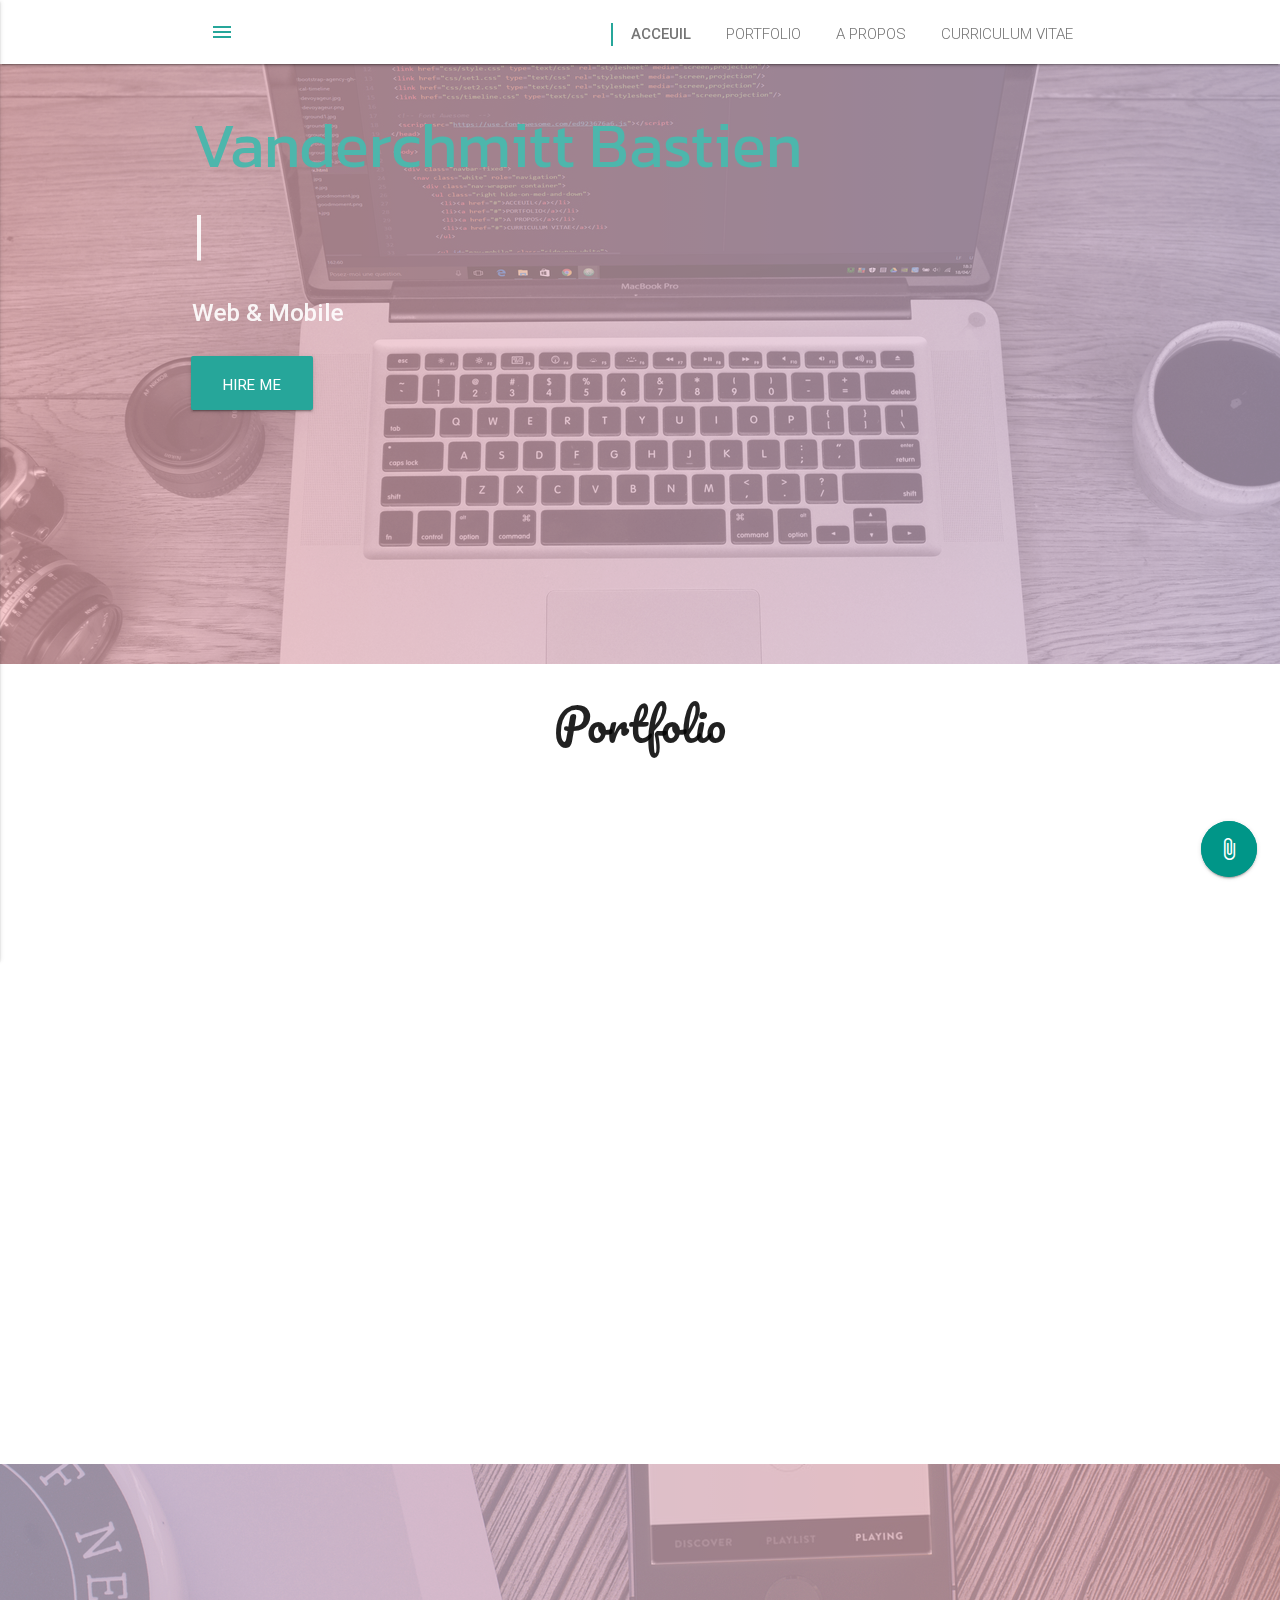
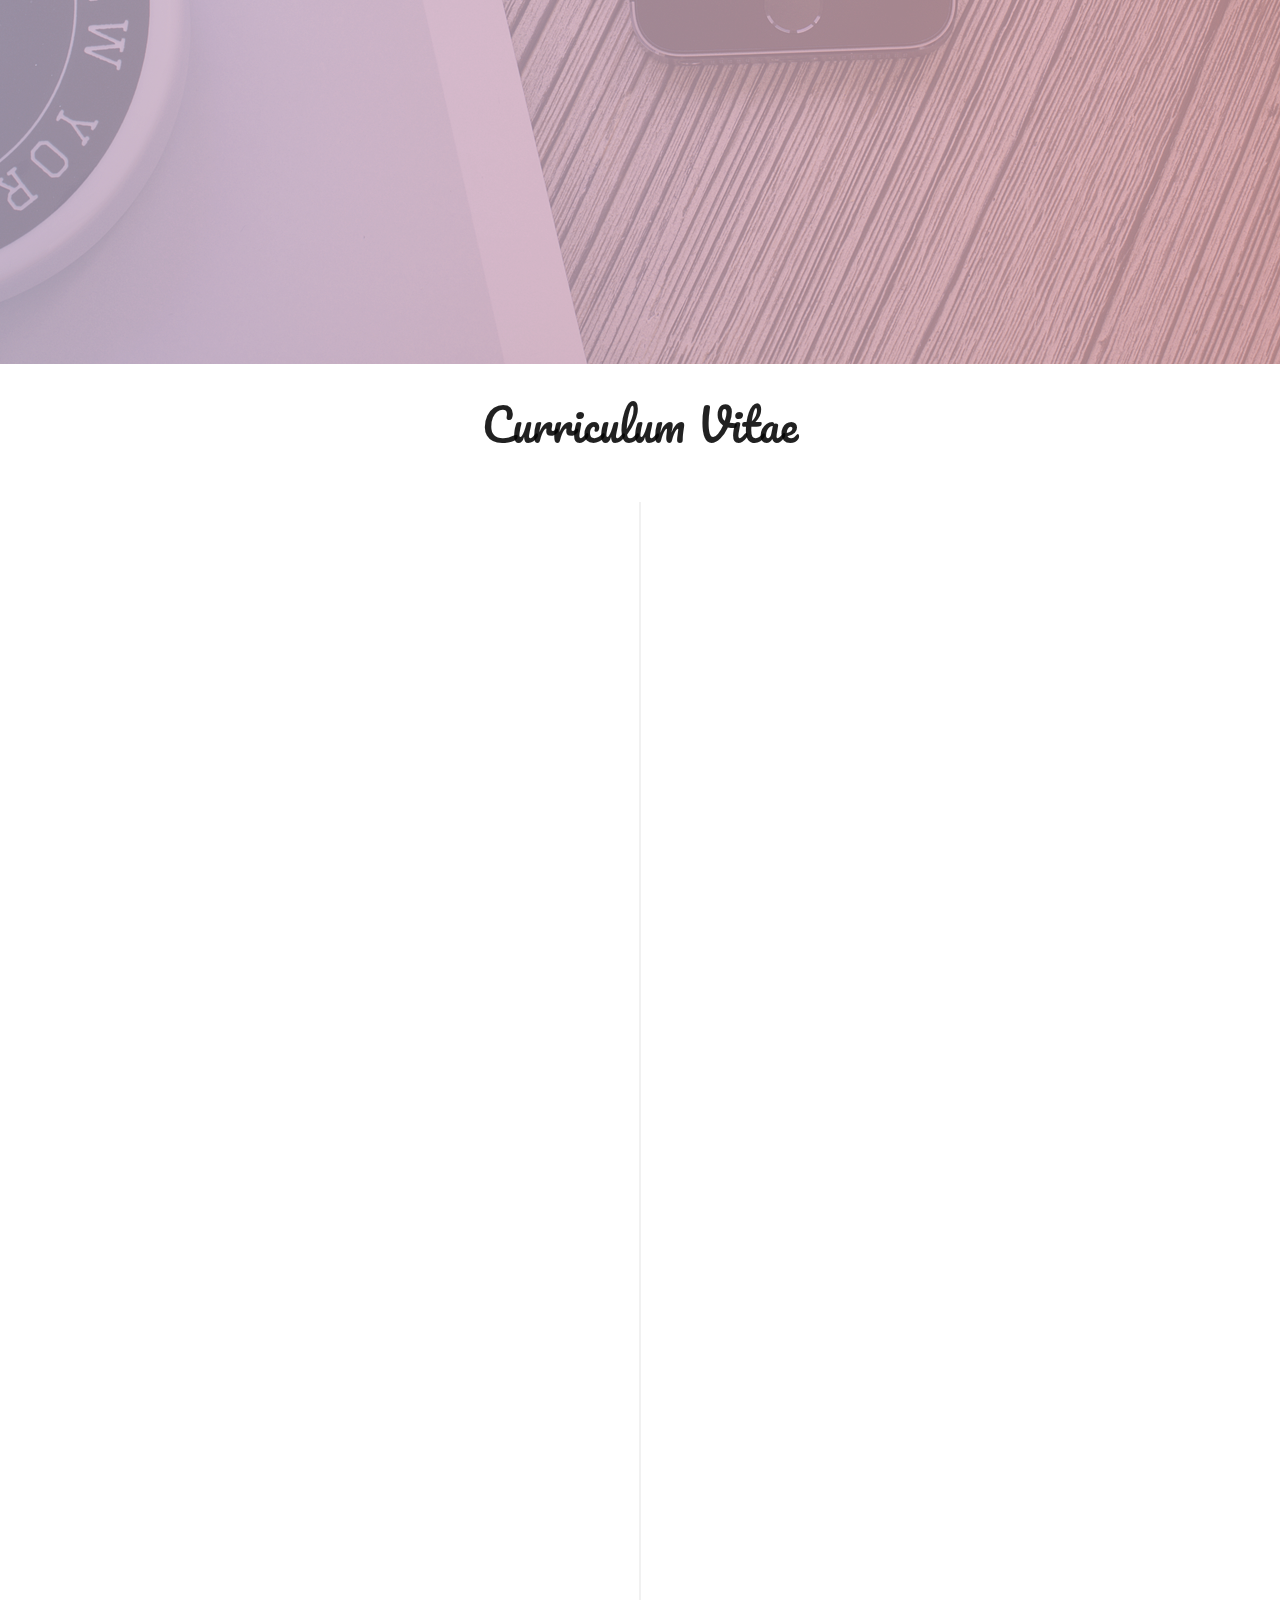
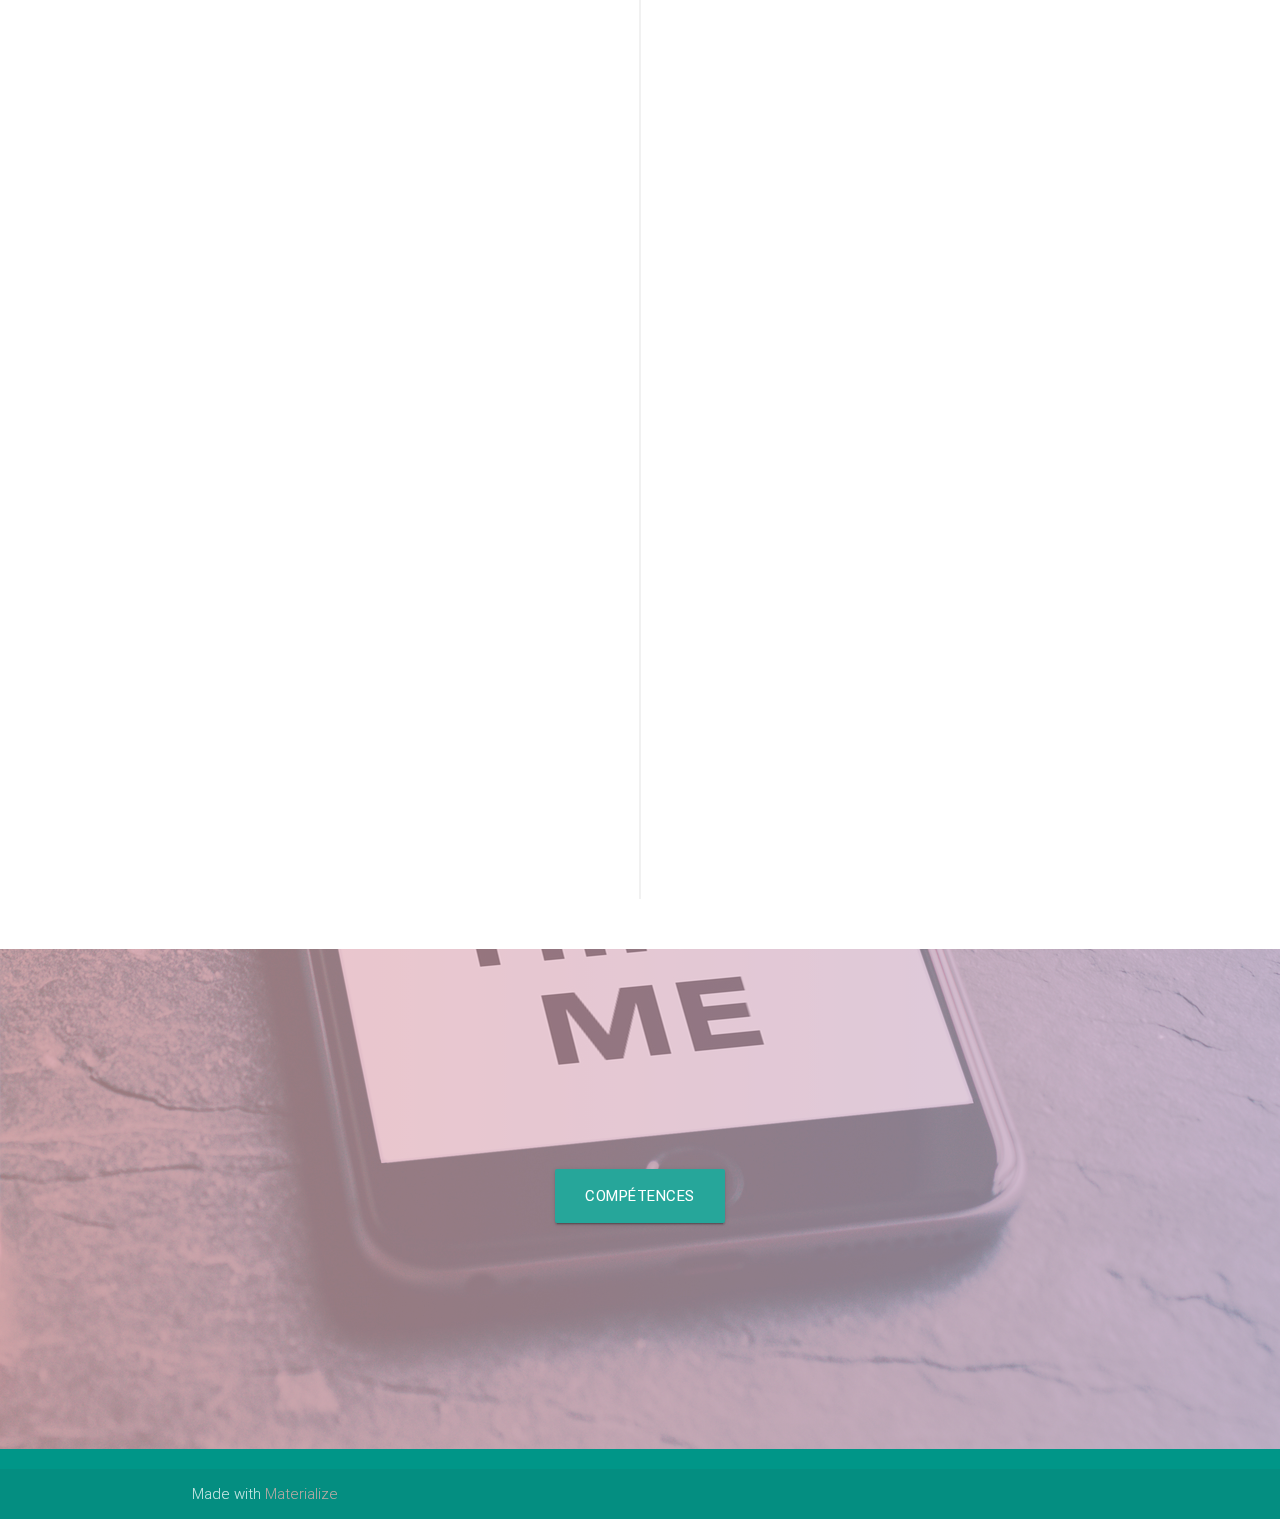
==== index.html @ 2f6768bc "New Version" ====
<!DOCTYPE html>
<html lang="en">

<head>
  <!--  Initialisation  -->
  <meta http-equiv="Content-Type" content="text/html; charset=UTF-8"/>
  <meta name="viewport" content="width=device-width, initial-scale=1, maximum-scale=1.0, user-scalable=no"/>
  <title>Bastien Vanderchmitt</title>
  <link rel="icon" href="img/favicon.ico" />

  <!-- CSS  -->
  <link href="https://fonts.googleapis.com/icon?family=Material+Icons" rel="stylesheet">
  <link href="css/materialize.min.css" type="text/css" rel="stylesheet" media="screen,projection"/>
  <link href="css/style.css" type="text/css" rel="stylesheet" media="screen,projection"/>
  <link href="css/set1.css" type="text/css" rel="stylesheet" media="screen,projection"/>
  <link href="css/set2.css" type="text/css" rel="stylesheet" media="screen,projection"/>
  <link href="css/timeline.css" type="text/css" rel="stylesheet" media="screen,projection"/>
  <link href="css/animate.css" type="text/css" rel="stylesheet" media="screen,projection"/>

  <!-- Fonts  -->
  <link href="https://fonts.googleapis.com/css?family=Gloria+Hallelujah|Kanit|Pacifico|Raleway|Rubik+Mono+One" rel="stylesheet">
</head>

<body>

  <!--  Navbar (Desktop and Mobile)  -->
  <div class="navbar-fixed">
    <nav class="white" role="navigation">
      <div class="nav-wrapper container">
        <ul class="right hide-on-med-and-down table-of-contents">
          <li><a href="#acceuil">ACCEUIL</a></li>
          <li><a href="#portfolio">PORTFOLIO</a></li>
          <li><a href="#a_propos">A PROPOS</a></li>
          <li><a href="#cv">CURRICULUM VITAE</a></li>
        </ul>
        <ul id="nav-mobile" class="side-nav white">
          <li>
            <div class="userView">
              <div class="background">
                <img src="img/navbar/office.jpg">
              </div>
              <a href="#"><img class="circle" src="img/navbar/me.jpg"></a>
              <a href="#"><span class="white-text name">Vanderchmitt Bastien</span></a>
              <a href="#"><span class="white-text phone">06 09 92 18 20</span></a>
              <a href="mailto:bastienvanderchmitt@gmail.com"><span class="white-text email">bastienvanderchmitt@gmail.com</span></a>
            </div>
          </li>
          <div class="table-of-contents">
            <li><a href="#acceuil">ACCEUIL</a></li>
            <li><a href="#portfolio">PORTFOLIO</a></li>
            <li><a href="#a_propos">A PROPOS</a></li>
            <li><a href="#cv">CURRICULUM VITAE</a></li>
          </div>
        </ul>
        <a href="#" data-activates="nav-mobile" id="button-nav-mobile" class="button-collapse show-on-large"><i class="material-icons">menu</i></a>
      </div>
    </nav>
  </div>

  <!--  Fixed Button bottom  -->
  <div class="fixed-action-btn">
    <a class="btn-floating btn-large teal pulse tooltipped" target="_blank" href="assets/cv.pdf" data-position="left" data-delay="50" data-tooltip="Download CV">
      <i class="large material-icons">attach_file</i>
    </a>
  </div>

  <!--  Header Section  -->
  <div id="index-banner" class="parallax-container">
    <div id="acceuil" class="section no-pad-bot scrollspy">
      <div class="container">
        <br><br>
        <h1 id="header-name" class="header teal-text text-lighten-2 hidden">Vanderchmitt Bastien</h1>
        <h2><span class="element"></span></h2>
        <div class="row">
          <h5 class="header col s12 light"><strong>Web &amp; Mobile</strong></h5>
        </div>
        <div class="row">
          <a id="header-btn" class="waves-effect waves-light btn btn-large" target="_blank" href="assets/cv.pdf" >HIRE ME</a>
        </div>
        <br><br>
      </div>
    </div>
    <div class="parallax bg-overlay-effect1"><img src="img/parallax/background6.jpg" class="bg-overlay-effect1" alt="Unsplashed background img 1"></div>
  </div>

  <!--  Portfolio Section  -->
  <div class="container">
    <div id="portfolio" class="section scrollspy">

      <div class="row">
        <div class="col s12 center">
          <h3>Portfolio</h3>
          <p class="left-align light"></p>
        </div>
      </div>

      <div class="row">
				<div class="grid">
					<figure id="left-transition1" class="effect-lexi hidden">
						<img src="img/portfolio/inra.jpg" alt="inra"/>
						<figcaption>
							<h2>INRA <span>Montpellier</span></h2>
							<div>
								<p>Webdev Ftp Interface graphique</p>
							</div>
							<a target="_blank" href="assets/rapport_de_stage_inra.pdf">View more</a>
						</figcaption>
					</figure>
					<figure id="right-transition1" class="effect-dexter hidden">
						<img src="img/portfolio/previouswebsite.jpg" alt="img22"/>
						<figcaption>
							<h2>Site web <span>Personnel</span></h2>
							<div>
                <p>Ancienne Version Bootstrap Curriculum Vitae</p>
							</div>
							<a target="_blank" href="old/index.html">View more</a>
						</figcaption>
					</figure>
          <figure id="left-transition2" class="effect-apollo hidden">
						<img src="img/portfolio/amedevoyageur.jpg" alt="img18"/>
						<figcaption>
							<h2>Ame de <span>Voyageur</span></h2>
							<p>Statique Anglais Bijouterie Nouvelle-Zélande</p>
							<a target="_blank" href="http://www.uneamedevoyageur.com">View more</a>
						</figcaption>
					</figure>
					<figure id="right-transition2" class="effect-marley hidden">
						<img src="img/portfolio/verygoodmoment.jpg" alt="img22"/>
						<figcaption>
							<h2>VERYGOOD <span>MOMENT</span></h2>
              <p>Start-up Web et Mobile Cordova Marionette Backbone Node</p>
							<a target="_blank" href="http://www.verygoodmoment.com">View more</a>
						</figcaption>
					</figure>
				</div>
      </div>

    </div>
  </div>

  <!--  Parallax Section 'About'  -->
  <div class="parallax-container valign-wrapper">
    <div id="a_propos" class="section no-pad-bot scrollspy">
      <div class="container">
        <div id="about-transition" class="row center hidden">
          <h3 class="header col s12 light">A Propos</h3>
          <p class="col s12 light large-text">Motivé, Curieux et Sérieux</p>
          <div class="col s3 light"></div><div class="divider col s6 light"></div><div class="col s3 light"></div>
          <p class="col s12 light large-text minify-text-mobile">Je suis à la recherche d'un poste dans une entreprise dynamique. Les compétences acquises lors de ma formation en Master, alliées à mon expérience chez Gomoob, une start-up Montpelliéraine, sont des atouts qui me permettent de faire face aux imprévus et de m'adapter aux différentes situations.</p>
        </div>
      </div>
    </div>
    <div class="parallax bg-overlay-effect2"><img src="img/parallax/background7.jpg" class="bg-overlay-effect1" alt="Unsplashed background img 2"></div>
  </div>

  <!--  Timeline Section 'Curriculum Vitae'  -->
  <div class="container">
    <div id="cv" class="section scrollspy">

      <div class="row">
        <div class="col s12 center">
          <h3>Curriculum Vitae</h3>
        </div>
      </div>

      <div class="row">
        <div class="col s12">
          <ul class="timeline">
            <li>
              <div id="timeline-image-1" class="timeline-image hidden">
                  <img class="circle responsive-img" src="img/timeline/1.png" alt="">
              </div>
              <div id="timeline-panel-1" class="timeline-panel hidden">
                <div class="timeline-heading">
                  <h4>2015-2016</h4>
                  <h4 class="subheading">Développeur web - Full Stack</h4>
                </div>
                <div class="chip"><a target="_blank" href="https://www.gomoob.com/">Gomoob</a><i class="close material-icons">perm_identity</i></div>
                <div class="chip">Montpellier<i class="close material-icons">location_on</i></div>
                <div class="chip">CDD<i class="close material-icons">av_timer</i></div>
                <div class="timeline-body">
                    <p class="text-muted">Réalisation d'applications web et mobiles telles que verygoodmoment. Technologies Utilisées : Cordova, API REST, Backbone, Marionette, Node, Jira, Jenkins, Bower, Grunt, PhpUnit</p>
                </div>
              </div>
            </li>
            <li class="timeline-inverted">
              <div id="timeline-image-2" class="timeline-image hidden">
                <img class="circle responsive-img" src="img/timeline/2.jpg" alt="">
              </div>
              <div id="timeline-panel-2" class="timeline-panel hidden">
                <div class="timeline-heading">
                  <h4>Avril 2011</h4>
                  <h4 class="subheading">Développeur web</h4>
                </div>
                <div class="chip"><a target="_blank" href="http://www.avignon.inra.fr/">INRA</a><i class="close material-icons">perm_identity</i></div>
                <div class="chip">Avignon<i class="close material-icons">location_on</i></div>
                <div class="chip">Stage<i class="close material-icons">av_timer</i></div>
                <div class="timeline-body">
                  <p class="text-muted">Interface web pour acquisitions de données en temps réel (métriques pour mesurer comment respirent les plantes). Technologies Utilisées : WebDev, Ftp, Ldap</p>
                </div>
              </div>
            </li>
            <li>
              <div id="timeline-image-3" class="timeline-image hidden">
                <img class="circle responsive-img" src="img/timeline/3.jpg" alt="">
              </div>
              <div id="timeline-panel-3" class="timeline-panel hidden">
                <div class="timeline-heading">
                  <h4>2012-2014</h4>
                  <h4 class="subheading">Employé polyvalent</h4>
                </div>
                <div class="chip"><a target="_blank" href="https://pizza.dominos.fr/">Domino's Pizza</a><i class="close material-icons">perm_identity</i></div>
                <div class="chip">Montpellier<i class="close material-icons">location_on</i></div>
                <div class="chip">CDI<i class="close material-icons">av_timer</i></div>
                <div class="timeline-body">
                  <p class="text-muted">Livraisons, fabrication et prise de commandes. Parallèlement aux études.</p>
                </div>
              </div>
            </li>
            <li class="timeline-inverted">
              <div id="timeline-image-4" class="timeline-image hidden">
                <img class="circle responsive-img" src="img/timeline/4.jpg" alt="">
              </div>
              <div id="timeline-panel-4" class="timeline-panel hidden">
                <div class="timeline-heading">
                  <h4>Autres</h4>
                  <h4 class="subheading">Intérimaire et Expériences de vie</h4>
                </div>
                <div class="timeline-body">
                  <p class="text-muted">Déménagements, Usine, Vendeur itinérant. Un an en Nouvelle-Zélande (Anglais courant).</p>
                </div>
              </div>
            </li>
            <li class="timeline-inverted">
              <div id="timeline-image-5" class="timeline-image hidden pacifico">
                <h4>Be Part
                <br>Of My
                <br>Story !</h4>
              </div>
            </li>
          </ul>
        </div>
      </div>
    </div>
  </div>

  <!--  Parallax Section 'Skills'  -->
  <div class="parallax-container valign-wrapper">
    <div class="section no-pad-bot">
      <div class="container">
        <div class="row center">
          <div class="col s12 center">
            <!-- Modal Trigger -->
            <a class="waves-effect waves-light btn btn-large" href="#modal">Compétences</a>
          </div>
        </div>
      </div>
    </div>
    <div class="parallax bg-overlay-effect1"><img src="img/parallax/background8.jpg" class="bg-overlay-effect1" alt="Unsplashed background img 3"></div>
  </div>

  <!--  Modal Window  -->
  <div id="modal" class="modal">
    <div class="modal-content">
      <h3>Compétences</h3>
      <ul class="collection">
        <li class="collection-item avatar">
          <img src="img/modal/code.svg" alt="" class="circle">
          <span class="title">Languages</span>
          <p>
            PHP  -  CSS  -  Html  -
             Javascript  -  SQL  -  XML  -  Java
          </p>
          <a href="#!" class="secondary-content hide-on-small-only"><i class="material-icons">code</i></a>
        </li>
        <li class="collection-item avatar">
          <img src="img/modal/code.png" alt="" class="circle">
          <span class="title">Frameworks</span>
          <p>
            Webdev  -  Symfony  -  AngularJS  -  Cordova
          </p>
          <a href="#!" class="secondary-content hide-on-small-only"><i class="material-icons">thumb_up</i></a>
        </li>
        <li class="collection-item avatar">
          <img src="img/modal/user.png" alt="" class="circle">
          <span class="title">Autres</span>
          <p>API REST  -  Responsive Design  -  SCRUM  -  Github  -  Grunt  -  Jira  -  Bower</p>
          <a href="#!" class="secondary-content hide-on-small-only"><i class="material-icons">grade</i></a>
        </li>
      </ul>
    </div>
  </div>

  <!--  Footer  -->
  <footer class="page-footer teal">
    <div class="footer-copyright">
      <div class="container">
        Made with <a class="brown-text text-lighten-3" href="http://materializecss.com">Materialize</a>
      </div>
    </div>
  </footer>


  <!--  Scripts  -->
  <script src="https://code.jquery.com/jquery-2.1.1.min.js"></script>
  <script src="js/materialize.js"></script>
  <script src="js/init.js"></script>
  <script src="js/transitions.js"></script>
  <script src="js/typed.js"></script>
  <script src="js/customTyped.js"></script>

  </body>
</html>
---- css/style.css ----
/* Custom Stylesheet */

.typed-cursor{
    opacity: 1;
    -webkit-animation: blink 0.7s infinite;
    -moz-animation: blink 0.7s infinite;
    animation: blink 0.7s infinite;
}
@keyframes blink{
    0% { opacity:1; }
    50% { opacity:0; }
    100% { opacity:1; }
}
@-webkit-keyframes blink{
    0% { opacity:1; }
    50% { opacity:0; }
    100% { opacity:1; }
}
@-moz-keyframes blink{
    0% { opacity:1; }
    50% { opacity:0; }
    100% { opacity:1; }
}

#header-btn {
  margin-left: 10px;
  border: 2px solid #26a69a;
}

#header-btn:hover {
  border: 2px solid #26a69a;
  color: #26a69a;
  background-color: transparent;
  font-weight: bold;
}

.hidden {
  opacity: 0;
}

#sidenav-overlay {
  margin-left: 300px;
}

.table-of-contents a.active {
    border-left: 2px solid #26a69a;
}

nav ul a:hover {
    background-color: white;
}

.table-of-contents a:hover {
    border-left: 1px solid #26a69a;
    color: #26a69a;
}

.bg-overlay-effect1 {
  background: linear-gradient(to left,#7b4397,#dc2430);
	opacity: .6;
}

.bg-overlay-effect2 {
  background: linear-gradient(to left,#dc2430,#7b4397);
	opacity: .6;
}

.grid figure figcaption > a {
    z-index: 996 !important;
}

nav ul a,
nav .brand-logo {
  color: #444;
}

.modal.bottom-sheet {
  max-height: 100%;
}

#modal .title {
  color: #039be5;
}

#modal p {
  word-spacing: 5px;
}

.fixed-action-btn {
  z-index: 996;
}

h3, .pacifico {
  font-family: Pacifico;
}

p {
  line-height: 2rem;
}

.large-text {
  font-size: x-large;
}

.button-collapse {
  color: #26a69a;
}

.parallax-container {
  min-height: 500px;
  line-height: 0;
  height: auto;
  color: rgba(255,255,255,.9);
}
.parallax-container .section {
  width: 100%;
}

#header-name {
  font-family: "Kanit";
}

@media only screen and (min-width : 600px) {
  #index-banner {
    min-height: 600px;
  }
}

@media only screen and (max-width : 992px) {
  #a_propos {
    position: absolute;
    top: 2%;
  }
  #index-banner .section {
    top: 10%;
  }
  .minify-text-mobile {
    font-size: larger !important;
  }
  #header-name {
    font-size: -webkit-xxx-large;
  }
  h2 {
    font-size: xx-large;
  }
}

@media only screen and (max-width : 600px) {
  #index-banner .section {
    top: 0;
  }
}

.icon-block {
  padding: 0 15px;
}
.icon-block .material-icons {
  font-size: inherit;
}

footer.page-footer {
  margin: 0;
}
---- css/set1.css ----
@font-face {
	font-weight: normal;
	font-style: normal;
	font-family: 'feathericons';
	src:url('../fonts/feathericons/feathericons.eot?-8is7zf');
	src:url('../fonts/feathericons/feathericons.eot?#iefix-8is7zf') format('embedded-opentype'),
		url('../fonts/feathericons/feathericons.woff?-8is7zf') format('woff'),
		url('../fonts/feathericons/feathericons.ttf?-8is7zf') format('truetype'),
		url('../fonts/feathericons/feathericons.svg?-8is7zf#feathericons') format('svg');
}

.grid {
	position: relative;
	margin: 0 auto;
	padding: 1em 0 4em;
	max-width: 1000px;
	list-style: none;
	text-align: center;
}

/* Common style */
.grid figure {
	position: relative;
	float: left;
	overflow: hidden;
	margin: 10px 1%;
	min-width: 320px;
	max-width: 480px;
	max-height: 360px;
	width: 48%;
	background: #3085a3;
	text-align: center;
	cursor: pointer;
}

.grid figure img {
	position: relative;
	display: block;
	min-height: 100%;
	max-width: 100%;
	opacity: 0.8;
}

.grid figure figcaption {
	padding: 2em;
	color: #fff;
	text-transform: uppercase;
	font-size: 1.25em;
	-webkit-backface-visibility: hidden;
	backface-visibility: hidden;
}

.grid figure figcaption::before,
.grid figure figcaption::after {
	pointer-events: none;
}

.grid figure figcaption,
.grid figure figcaption > a {
	position: absolute;
	top: 0;
	left: 0;
	width: 100%;
	height: 100%;
}

/* Anchor will cover the whole item by default */
/* For some effects it will show as a button */
.grid figure figcaption > a {
	z-index: 1000;
	text-indent: 200%;
	white-space: nowrap;
	font-size: 0;
	opacity: 0;
}

.grid figure h2 {
	word-spacing: -0.15em;
	font-weight: 300;
}

.grid figure h2 span {
	font-weight: 800;
}

.grid figure h2,
.grid figure p {
	margin: 0;
}

.grid figure p {
	letter-spacing: 1px;
	font-size: 68.5%;
}

/* Individual effects */

/*---------------*/
/***** Lily *****/
/*---------------*/

figure.effect-lily img {
	max-width: none;
	width: -webkit-calc(100% + 50px);
	width: calc(100% + 50px);
	opacity: 0.7;
	-webkit-transition: opacity 0.35s, -webkit-transform 0.35s;
	transition: opacity 0.35s, transform 0.35s;
	-webkit-transform: translate3d(-40px,0, 0);
	transform: translate3d(-40px,0,0);
}

figure.effect-lily figcaption {
	text-align: left;
}

figure.effect-lily figcaption > div {
	position: absolute;
	bottom: 0;
	left: 0;
	padding: 2em;
	width: 100%;
	height: 50%;
}

figure.effect-lily h2,
figure.effect-lily p {
	-webkit-transform: translate3d(0,40px,0);
	transform: translate3d(0,40px,0);
}

figure.effect-lily h2 {
	-webkit-transition: -webkit-transform 0.35s;
	transition: transform 0.35s;
}

figure.effect-lily p {
	color: rgba(255,255,255,0.8);
	opacity: 0;
	-webkit-transition: opacity 0.2s, -webkit-transform 0.35s;
	transition: opacity 0.2s, transform 0.35s;
}

figure.effect-lily:hover img,
figure.effect-lily:hover p {
	opacity: 1;
}

figure.effect-lily:hover img,
figure.effect-lily:hover h2,
figure.effect-lily:hover p {
	-webkit-transform: translate3d(0,0,0);
	transform: translate3d(0,0,0);
}

figure.effect-lily:hover p {
	-webkit-transition-delay: 0.05s;
	transition-delay: 0.05s;
	-webkit-transition-duration: 0.35s;
	transition-duration: 0.35s;
}

/*---------------*/
/***** Sadie *****/
/*---------------*/

figure.effect-sadie figcaption::before {
	position: absolute;
	top: 0;
	left: 0;
	width: 100%;
	height: 100%;
	background: -webkit-linear-gradient(top, rgba(72,76,97,0) 0%, rgba(72,76,97,0.8) 75%);
	background: linear-gradient(to bottom, rgba(72,76,97,0) 0%, rgba(72,76,97,0.8) 75%);
	content: '';
	opacity: 0;
	-webkit-transform: translate3d(0,50%,0);
	transform: translate3d(0,50%,0);
}

figure.effect-sadie h2 {
	position: absolute;
	top: 50%;
	left: 0;
	width: 100%;
	color: #484c61;
	-webkit-transition: -webkit-transform 0.35s, color 0.35s;
	transition: transform 0.35s, color 0.35s;
	-webkit-transform: translate3d(0,-50%,0);
	transform: translate3d(0,-50%,0);
}

figure.effect-sadie figcaption::before,
figure.effect-sadie p {
	-webkit-transition: opacity 0.35s, -webkit-transform 0.35s;
	transition: opacity 0.35s, transform 0.35s;
}

figure.effect-sadie p {
	position: absolute;
	bottom: 0;
	left: 0;
	padding: 2em;
	width: 100%;
	opacity: 0;
	-webkit-transform: translate3d(0,10px,0);
	transform: translate3d(0,10px,0);
}

figure.effect-sadie:hover h2 {
	color: #fff;
	-webkit-transform: translate3d(0,-50%,0) translate3d(0,-40px,0);
	transform: translate3d(0,-50%,0) translate3d(0,-40px,0);
}

figure.effect-sadie:hover figcaption::before ,
figure.effect-sadie:hover p {
	opacity: 1;
	-webkit-transform: translate3d(0,0,0);
	transform: translate3d(0,0,0);
}

/*---------------*/
/***** Roxy *****/
/*---------------*/

figure.effect-roxy {
	background: -webkit-linear-gradient(45deg, #ff89e9 0%, #05abe0 100%);
	background: linear-gradient(45deg, #ff89e9 0%,#05abe0 100%);
}

figure.effect-roxy img {
	max-width: none;
	width: -webkit-calc(100% + 60px);
	width: calc(100% + 60px);
	-webkit-transition: opacity 0.35s, -webkit-transform 0.35s;
	transition: opacity 0.35s, transform 0.35s;
	-webkit-transform: translate3d(-50px,0,0);
	transform: translate3d(-50px,0,0);
}

figure.effect-roxy figcaption::before {
	position: absolute;
	top: 30px;
	right: 30px;
	bottom: 30px;
	left: 30px;
	border: 1px solid #fff;
	content: '';
	opacity: 0;
	-webkit-transition: opacity 0.35s, -webkit-transform 0.35s;
	transition: opacity 0.35s, transform 0.35s;
	-webkit-transform: translate3d(-20px,0,0);
	transform: translate3d(-20px,0,0);
}

figure.effect-roxy figcaption {
	padding: 3em;
	text-align: left;
}

figure.effect-roxy h2 {
	padding: 30% 0 10px 0;
}

figure.effect-roxy p {
	opacity: 0;
	-webkit-transition: opacity 0.35s, -webkit-transform 0.35s;
	transition: opacity 0.35s, transform 0.35s;
	-webkit-transform: translate3d(-10px,0,0);
	transform: translate3d(-10px,0,0);
}

figure.effect-roxy:hover img {
	opacity: 0.7;
	-webkit-transform: translate3d(0,0,0);
	transform: translate3d(0,0,0);
}

figure.effect-roxy:hover figcaption::before,
figure.effect-roxy:hover p {
	opacity: 1;
	-webkit-transform: translate3d(0,0,0);
	transform: translate3d(0,0,0);
}

/*---------------*/
/***** Bubba *****/
/*---------------*/

figure.effect-bubba {
	background: #9e5406;
}

figure.effect-bubba img {
	opacity: 0.7;
	-webkit-transition: opacity 0.35s;
	transition: opacity 0.35s;
}

figure.effect-bubba:hover img {
	opacity: 0.4;
}

figure.effect-bubba figcaption::before,
figure.effect-bubba figcaption::after {
	position: absolute;
	top: 30px;
	right: 30px;
	bottom: 30px;
	left: 30px;
	content: '';
	opacity: 0;
	-webkit-transition: opacity 0.35s, -webkit-transform 0.35s;
	transition: opacity 0.35s, transform 0.35s;
}

figure.effect-bubba figcaption::before {
	border-top: 1px solid #fff;
	border-bottom: 1px solid #fff;
	-webkit-transform: scale(0,1);
	transform: scale(0,1);
}

figure.effect-bubba figcaption::after {
	border-right: 1px solid #fff;
	border-left: 1px solid #fff;
	-webkit-transform: scale(1,0);
	transform: scale(1,0);
}

figure.effect-bubba h2 {
	padding-top: 30%;
	-webkit-transition: -webkit-transform 0.35s;
	transition: transform 0.35s;
	-webkit-transform: translate3d(0,-20px,0);
	transform: translate3d(0,-20px,0);
}

figure.effect-bubba p {
	padding: 20px 2.5em;
	opacity: 0;
	-webkit-transition: opacity 0.35s, -webkit-transform 0.35s;
	transition: opacity 0.35s, transform 0.35s;
	-webkit-transform: translate3d(0,20px,0);
	transform: translate3d(0,20px,0);
}

figure.effect-bubba:hover figcaption::before,
figure.effect-bubba:hover figcaption::after {
	opacity: 1;
	-webkit-transform: scale(1);
	transform: scale(1);
}

figure.effect-bubba:hover h2,
figure.effect-bubba:hover p {
	opacity: 1;
	-webkit-transform: translate3d(0,0,0);
	transform: translate3d(0,0,0);
}

/*---------------*/
/***** Romeo *****/
/*---------------*/

figure.effect-romeo {
	-webkit-perspective: 1000px;
	perspective: 1000px;
}

figure.effect-romeo img {
	-webkit-transition: opacity 0.35s, -webkit-transform 0.35s;
	transition: opacity 0.35s, transform 0.35s;
	-webkit-transform: translate3d(0,0,300px);
	transform: translate3d(0,0,300px);
}

figure.effect-romeo:hover img {
	opacity: 0.6;
	-webkit-transform: translate3d(0,0,0);
	transform: translate3d(0,0,0);
}

figure.effect-romeo figcaption::before,
figure.effect-romeo figcaption::after {
	position: absolute;
	top: 50%;
	left: 50%;
	width: 80%;
	height: 1px;
	background: #fff;
	content: '';
	-webkit-transition: opacity 0.35s, -webkit-transform 0.35s;
	transition: opacity 0.35s, transform 0.35s;
	-webkit-transform: translate3d(-50%,-50%,0);
	transform: translate3d(-50%,-50%,0);
}

figure.effect-romeo:hover figcaption::before {
	opacity: 0.5;
	-webkit-transform: translate3d(-50%,-50%,0) rotate(45deg);
	transform: translate3d(-50%,-50%,0) rotate(45deg);
}

figure.effect-romeo:hover figcaption::after {
	opacity: 0.5;
	-webkit-transform: translate3d(-50%,-50%,0) rotate(-45deg);
	transform: translate3d(-50%,-50%,0) rotate(-45deg);
}

figure.effect-romeo h2,
figure.effect-romeo p {
	position: absolute;
	top: 50%;
	left: 0;
	width: 100%;
	-webkit-transition: -webkit-transform 0.35s;
	transition: transform 0.35s;
}

figure.effect-romeo h2 {
	-webkit-transform: translate3d(0,-50%,0) translate3d(0,-150%,0);
	transform: translate3d(0,-50%,0) translate3d(0,-150%,0);
}

figure.effect-romeo p {
	padding: 0.25em 2em;
	-webkit-transform: translate3d(0,-50%,0) translate3d(0,150%,0);
	transform: translate3d(0,-50%,0) translate3d(0,150%,0);
}

figure.effect-romeo:hover h2 {
	-webkit-transform: translate3d(0,-50%,0) translate3d(0,-100%,0);
	transform: translate3d(0,-50%,0) translate3d(0,-100%,0);
}

figure.effect-romeo:hover p {
	-webkit-transform: translate3d(0,-50%,0) translate3d(0,100%,0);
	transform: translate3d(0,-50%,0) translate3d(0,100%,0);
}

/*---------------*/
/***** Layla *****/
/*---------------*/

figure.effect-layla {
	background: #18a367;
}

figure.effect-layla img {
	height: 390px;
}

figure.effect-layla figcaption {
	padding: 3em;
}

figure.effect-layla figcaption::before,
figure.effect-layla figcaption::after {
	position: absolute;
	content: '';
	opacity: 0;
}

figure.effect-layla figcaption::before {
	top: 50px;
	right: 30px;
	bottom: 50px;
	left: 30px;
	border-top: 1px solid #fff;
	border-bottom: 1px solid #fff;
	-webkit-transform: scale(0,1);
	transform: scale(0,1);
	-webkit-transform-origin: 0 0;
	transform-origin: 0 0;
}

figure.effect-layla figcaption::after {
	top: 30px;
	right: 50px;
	bottom: 30px;
	left: 50px;
	border-right: 1px solid #fff;
	border-left: 1px solid #fff;
	-webkit-transform: scale(1,0);
	transform: scale(1,0);
	-webkit-transform-origin: 100% 0;
	transform-origin: 100% 0;
}

figure.effect-layla h2 {
	padding-top: 26%;
	-webkit-transition: -webkit-transform 0.35s;
	transition: transform 0.35s;
}

figure.effect-layla p {
	padding: 0.5em 2em;
	text-transform: none;
	opacity: 0;
	-webkit-transform: translate3d(0,-10px,0);
	transform: translate3d(0,-10px,0);
}

figure.effect-layla img,
figure.effect-layla h2 {
	-webkit-transform: translate3d(0,-30px,0);
	transform: translate3d(0,-30px,0);
}

figure.effect-layla img,
figure.effect-layla figcaption::before,
figure.effect-layla figcaption::after,
figure.effect-layla p {
	-webkit-transition: opacity 0.35s, -webkit-transform 0.35s;
	transition: opacity 0.35s, transform 0.35s;
}

figure.effect-layla:hover img {
	opacity: 0.7;
	-webkit-transform: translate3d(0,0,0);
	transform: translate3d(0,0,0);
}

figure.effect-layla:hover figcaption::before,
figure.effect-layla:hover figcaption::after {
	opacity: 1;
	-webkit-transform: scale(1);
	transform: scale(1);
}

figure.effect-layla:hover h2,
figure.effect-layla:hover p {
	opacity: 1;
	-webkit-transform: translate3d(0,0,0);
	transform: translate3d(0,0,0);
}

figure.effect-layla:hover figcaption::after,
figure.effect-layla:hover h2,
figure.effect-layla:hover p,
figure.effect-layla:hover img {
	-webkit-transition-delay: 0.15s;
	transition-delay: 0.15s;
}

/*---------------*/
/***** Honey *****/
/*---------------*/

figure.effect-honey {
	background: #4a3753;
}

figure.effect-honey img {
	opacity: 0.9;
	-webkit-transition: opacity 0.35s;
	transition: opacity 0.35s;
}

figure.effect-honey:hover img {
	opacity: 0.5;
}

figure.effect-honey figcaption::before {
	position: absolute;
	bottom: 0;
	left: 0;
	width: 100%;
	height: 10px;
	background: #fff;
	content: '';
	-webkit-transform: translate3d(0,10px,0);
	transform: translate3d(0,10px,0);
}

figure.effect-honey h2 {
	position: absolute;
	bottom: 0;
	left: 0;
	padding: 1em 1.5em;
	width: 100%;
	text-align: left;
	-webkit-transform: translate3d(0,-30px,0);
	transform: translate3d(0,-30px,0);
}

figure.effect-honey h2 i {
	font-style: normal;
	opacity: 0;
	-webkit-transition: opacity 0.35s, -webkit-transform 0.35s;
	transition: opacity 0.35s, transform 0.35s;
	-webkit-transform: translate3d(0,-30px,0);
	transform: translate3d(0,-30px,0);
}

figure.effect-honey figcaption::before,
figure.effect-honey h2 {
	-webkit-transition: -webkit-transform 0.35s;
	transition: transform 0.35s;
}

figure.effect-honey:hover figcaption::before,
figure.effect-honey:hover h2,
figure.effect-honey:hover h2 i {
	opacity: 1;
	-webkit-transform: translate3d(0,0,0);
	transform: translate3d(0,0,0);
}

/*---------------*/
/***** Oscar *****/
/*---------------*/

figure.effect-oscar {
	background: -webkit-linear-gradient(45deg, #22682a 0%, #9b4a1b 40%, #3a342a 100%);
	background: linear-gradient(45deg, #22682a 0%,#9b4a1b 40%,#3a342a 100%);
}

figure.effect-oscar img {
	opacity: 0.9;
	-webkit-transition: opacity 0.35s;
	transition: opacity 0.35s;
}

figure.effect-oscar figcaption {
	padding: 3em;
	background-color: rgba(58,52,42,0.7);
	-webkit-transition: background-color 0.35s;
	transition: background-color 0.35s;
}

figure.effect-oscar figcaption::before {
	position: absolute;
	top: 30px;
	right: 30px;
	bottom: 30px;
	left: 30px;
	border: 1px solid #fff;
	content: '';
}

figure.effect-oscar h2 {
	margin: 20% 0 10px 0;
	-webkit-transition: -webkit-transform 0.35s;
	transition: transform 0.35s;
	-webkit-transform: translate3d(0,100%,0);
	transform: translate3d(0,100%,0);
}

figure.effect-oscar figcaption::before,
figure.effect-oscar p {
	opacity: 0;
	-webkit-transition: opacity 0.35s, -webkit-transform 0.35s;
	transition: opacity 0.35s, transform 0.35s;
	-webkit-transform: scale(0);
	transform: scale(0);
}

figure.effect-oscar:hover h2 {
	-webkit-transform: translate3d(0,0,0);
	transform: translate3d(0,0,0);
}

figure.effect-oscar:hover figcaption::before,
figure.effect-oscar:hover p {
	opacity: 1;
	-webkit-transform: scale(1);
	transform: scale(1);
}

figure.effect-oscar:hover figcaption {
	background-color: rgba(58,52,42,0);
}

figure.effect-oscar:hover img {
	opacity: 0.4;
}

/*---------------*/
/***** Marley *****/
/*---------------*/

figure.effect-marley figcaption {
	text-align: left;
}

figure.effect-marley h2,
figure.effect-marley p {
	position: absolute;
	right: 30px;
	left: 30px;
	padding: 10px 0;
}


figure.effect-marley p {
	bottom: 30px;
	line-height: 1.5;
	-webkit-transform: translate3d(0,100%,0);
	transform: translate3d(0,100%,0);
}

figure.effect-marley h2 {
	top: 5px;
	-webkit-transition: -webkit-transform 0.35s;
	transition: transform 0.35s;
	-webkit-transform: translate3d(0,20px,0);
	transform: translate3d(0,20px,0);
}

figure.effect-marley:hover h2 {
	-webkit-transform: translate3d(0,0,0);
	transform: translate3d(0,0,0);
}

figure.effect-marley h2::after {
	position: absolute;
	top: 100%;
	left: 0;
	width: 100%;
	height: 4px;
	background: #fff;
	content: '';
	-webkit-transform: translate3d(0,40px,0);
	transform: translate3d(0,40px,0);
}

figure.effect-marley h2::after,
figure.effect-marley p {
	opacity: 0;
	-webkit-transition: opacity 0.35s, -webkit-transform 0.35s;
	transition: opacity 0.35s, transform 0.35s;
}

figure.effect-marley:hover h2::after,
figure.effect-marley:hover p {
	opacity: 1;
	-webkit-transform: translate3d(0,0,0);
	transform: translate3d(0,0,0);
}

/*---------------*/
/***** Ruby *****/
/*---------------*/

figure.effect-ruby {
	background-color: #17819c;
}

figure.effect-ruby img {
	opacity: 0.7;
	-webkit-transition: opacity 0.35s, -webkit-transform 0.35s;
	transition: opacity 0.35s, transform 0.35s;
	-webkit-transform: scale(1.15);
	transform: scale(1.15);
}

figure.effect-ruby:hover img {
	opacity: 0.5;
	-webkit-transform: scale(1);
	transform: scale(1);
}

figure.effect-ruby h2 {
	margin-top: 20%;
	-webkit-transition: -webkit-transform 0.35s;
	transition: transform 0.35s;
	-webkit-transform: translate3d(0,20px,0);
	transform: translate3d(0,20px,0);
}

figure.effect-ruby p {
	margin: 1em 0 0;
	padding: 3em;
	border: 1px solid #fff;
	opacity: 0;
	-webkit-transition: opacity 0.35s, -webkit-transform 0.35s;
	transition: opacity 0.35s, transform 0.35s;
	-webkit-transform: translate3d(0,20px,0) scale(1.1);
	transform: translate3d(0,20px,0) scale(1.1);
}

figure.effect-ruby:hover h2 {
	-webkit-transform: translate3d(0,0,0);
	transform: translate3d(0,0,0);
}

figure.effect-ruby:hover p {
	opacity: 1;
	-webkit-transform: translate3d(0,0,0) scale(1);
	transform: translate3d(0,0,0) scale(1);
}

/*---------------*/
/***** Milo *****/
/*---------------*/

figure.effect-milo {
	background: #2e5d5a;
}

figure.effect-milo img {
	max-width: none;
	width: -webkit-calc(100% + 60px);
	width: calc(100% + 60px);
	opacity: 1;
	-webkit-transition: opacity 0.35s, -webkit-transform 0.35s;
	transition: opacity 0.35s, transform 0.35s;
	-webkit-transform: translate3d(-30px,0,0) scale(1.12);
	transform: translate3d(-30px,0,0) scale(1.12);
	-webkit-backface-visibility: hidden;
	backface-visibility: hidden;
}

figure.effect-milo:hover img {
	opacity: 0.5;
	-webkit-transform: translate3d(0,0,0) scale(1);
	transform: translate3d(0,0,0) scale(1);
}

figure.effect-milo h2 {
	position: absolute;
	right: 0;
	bottom: 0;
	padding: 1em 1.2em;
}

figure.effect-milo p {
	padding: 0 10px 0 0;
	width: 50%;
	border-right: 1px solid #fff;
	text-align: right;
	opacity: 0;
	-webkit-transition: opacity 0.35s, -webkit-transform 0.35s;
	transition: opacity 0.35s, transform 0.35s;
	-webkit-transform: translate3d(-40px,0,0);
	transform: translate3d(-40px,0,0);
}

figure.effect-milo:hover p {
	opacity: 1;
	-webkit-transform: translate3d(0,0,0);
	transform: translate3d(0,0,0);
}

/*---------------*/
/***** Dexter *****/
/*---------------*/

figure.effect-dexter {
	background: -webkit-linear-gradient(top, rgba(37,141,200,1) 0%, rgba(104,60,19,1) 100%);
	background: linear-gradient(to bottom, rgba(37,141,200,1) 0%,rgba(104,60,19,1) 100%);
}

figure.effect-dexter img {
	-webkit-transition: opacity 0.35s;
	transition: opacity 0.35s;
}

figure.effect-dexter:hover img {
	opacity: 0.4;
}

figure.effect-dexter figcaption::after {
	position: absolute;
	right: 30px;
	bottom: 30px;
	left: 30px;
	height: -webkit-calc(50% - 30px);
	height: calc(50% - 30px);
	border: 7px solid #fff;
	content: '';
	-webkit-transition: -webkit-transform 0.35s;
	transition: transform 0.35s;
	-webkit-transform: translate3d(0,-100%,0);
	transform: translate3d(0,-100%,0);
}

figure.effect-dexter:hover figcaption::after {
	-webkit-transform: translate3d(0,0,0);
	transform: translate3d(0,0,0);
}

figure.effect-dexter figcaption {
	padding: 3em;
	text-align: left;
}

figure.effect-dexter p {
	position: absolute;
	right: 60px;
	bottom: 60px;
	left: 60px;
	opacity: 0;
	-webkit-transition: opacity 0.35s, -webkit-transform 0.35s;
	transition: opacity 0.35s, transform 0.35s;
	-webkit-transform: translate3d(0,-100px,0);
	transform: translate3d(0,-100px,0);
}

figure.effect-dexter:hover p {
	opacity: 1;
	-webkit-transform: translate3d(0,0,0);
	transform: translate3d(0,0,0);
}

/*---------------*/
/***** Sarah *****/
/*---------------*/

figure.effect-sarah {
	background: #42b078;
}

figure.effect-sarah img {
	max-width: none;
	width: -webkit-calc(100% + 20px);
	width: calc(100% + 20px);
	-webkit-transition: opacity 0.35s, -webkit-transform 0.35s;
	transition: opacity 0.35s, transform 0.35s;
	-webkit-transform: translate3d(-10px,0,0);
	transform: translate3d(-10px,0,0);
	-webkit-backface-visibility: hidden;
	backface-visibility: hidden;
}

figure.effect-sarah:hover img {
	opacity: 0.4;
	-webkit-transform: translate3d(0,0,0);
	transform: translate3d(0,0,0);
}

figure.effect-sarah figcaption {
	text-align: left;
}

figure.effect-sarah h2 {
	position: relative;
	overflow: hidden;
	padding: 0.5em 0;
}

figure.effect-sarah h2::after {
	position: absolute;
	bottom: 0;
	left: 0;
	width: 100%;
	height: 3px;
	background: #fff;
	content: '';
	-webkit-transition: -webkit-transform 0.35s;
	transition: transform 0.35s;
	-webkit-transform: translate3d(-100%,0,0);
	transform: translate3d(-100%,0,0);
}

figure.effect-sarah:hover h2::after {
	-webkit-transform: translate3d(0,0,0);
	transform: translate3d(0,0,0);
}

figure.effect-sarah p {
	padding: 1em 0;
	opacity: 0;
	-webkit-transition: opacity 0.35s, -webkit-transform 0.35s;
	transition: opacity 0.35s, transform 0.35s;
	-webkit-transform: translate3d(100%,0,0);
	transform: translate3d(100%,0,0);
}

figure.effect-sarah:hover p {
	opacity: 1;
	-webkit-transform: translate3d(0,0,0);
	transform: translate3d(0,0,0);
}

/*---------------*/
/***** Zoe *****/
/*---------------*/

figure.effect-zoe figcaption {
	top: auto;
	bottom: 0;
	padding: 1em;
	height: 3.75em;
	background: #fff;
	color: #3c4a50;
	-webkit-transition: -webkit-transform 0.35s;
	transition: transform 0.35s;
	-webkit-transform: translate3d(0,100%,0);
	transform: translate3d(0,100%,0);
}

figure.effect-zoe h2 {
	float: left;
}

figure.effect-zoe p.icon-links a {
	float: right;
	color: #3c4a50;
	font-size: 1.4em;
}

figure.effect-zoe:hover p.icon-links a:hover,
figure.effect-zoe:hover p.icon-links a:focus {
	color: #252d31;
}

figure.effect-zoe p.description {
	position: absolute;
	bottom: 8em;
	padding: 2em;
	color: #fff;
	text-transform: none;
	font-size: 90%;
	opacity: 0;
	-webkit-transition: opacity 0.35s;
	transition: opacity 0.35s;
	-webkit-backface-visibility: hidden; /* Fix for Chrome 37.0.2062.120 (Mac) */
}

figure.effect-zoe h2,
figure.effect-zoe p.icon-links a {
	-webkit-transition: -webkit-transform 0.35s;
	transition: transform 0.35s;
	-webkit-transform: translate3d(0,200%,0);
	transform: translate3d(0,200%,0);
}

figure.effect-zoe p.icon-links a span::before {
	display: inline-block;
	padding: 8px 10px;
	font-family: 'feathericons';
	speak: none;
	-webkit-font-smoothing: antialiased;
	-moz-osx-font-smoothing: grayscale;
}

.icon-eye::before {
	content: '\e000';
}

.icon-paper-clip::before {
	content: '\e001';
}

.icon-heart::before {
	content: '\e024';
}

figure.effect-zoe h2 {
	display: inline-block;
}

figure.effect-zoe:hover p.description {
	opacity: 1;
}

figure.effect-zoe:hover figcaption,
figure.effect-zoe:hover h2,
figure.effect-zoe:hover p.icon-links a {
	-webkit-transform: translate3d(0,0,0);
	transform: translate3d(0,0,0);
}

figure.effect-zoe:hover h2 {
	-webkit-transition-delay: 0.05s;
	transition-delay: 0.05s;
}

figure.effect-zoe:hover p.icon-links a:nth-child(3) {
	-webkit-transition-delay: 0.1s;
	transition-delay: 0.1s;
}

figure.effect-zoe:hover p.icon-links a:nth-child(2) {
	-webkit-transition-delay: 0.15s;
	transition-delay: 0.15s;
}

figure.effect-zoe:hover p.icon-links a:first-child {
	-webkit-transition-delay: 0.2s;
	transition-delay: 0.2s;
}

/*---------------*/
/***** Chico *****/
/*---------------*/

figure.effect-chico img {
	-webkit-transition: opacity 0.35s, -webkit-transform 0.35s;
	transition: opacity 0.35s, transform 0.35s;
	-webkit-transform: scale(1.12);
	transform: scale(1.12);
}

figure.effect-chico:hover img {
	opacity: 0.5;
	-webkit-transform: scale(1);
	transform: scale(1);
}

figure.effect-chico figcaption {
	padding: 3em;
}

figure.effect-chico figcaption::before {
	position: absolute;
	top: 30px;
	right: 30px;
	bottom: 30px;
	left: 30px;
	border: 1px solid #fff;
	content: '';
	-webkit-transform: scale(1.1);
	transform: scale(1.1);
}

figure.effect-chico figcaption::before,
figure.effect-chico p {
	opacity: 0;
	-webkit-transition: opacity 0.35s, -webkit-transform 0.35s;
	transition: opacity 0.35s, transform 0.35s;
}

figure.effect-chico h2 {
	padding: 20% 0 20px 0;
}

figure.effect-chico p {
	margin: 0 auto;
	max-width: 200px;
	-webkit-transform: scale(1.5);
	transform: scale(1.5);
}

figure.effect-chico:hover figcaption::before,
figure.effect-chico:hover p {
	opacity: 1;
	-webkit-transform: scale(1);
	transform: scale(1);
}

@media screen and (max-width: 50em) {
	.content {
		padding: 0 10px;
		text-align: center;
	}
	.grid figure {
		display: inline-block;
		float: none;
		margin: 10px auto;
		width: 100%;
	}
}
---- css/set2.css ----
.grid {
	position: relative;
	clear: both;
	margin: 0 auto;
	padding: 1em 0 4em;
	max-width: 1000px;
	list-style: none;
	text-align: center;
}

/* Common style */
.grid figure {
	position: relative;
	float: left;
	overflow: hidden;
	margin: 10px 1%;
	min-width: 320px;
	max-width: 480px;
	max-height: 360px;
	width: 48%;
	height: auto;
	background: #3085a3;
	text-align: center;
	cursor: pointer;
}

.grid figure img {
	position: relative;
	display: block;
	min-height: 100%;
	max-width: 100%;
	opacity: 0.8;
}

.grid figure figcaption {
	padding: 2em;
	color: #fff;
	text-transform: uppercase;
	font-size: 1.25em;
	-webkit-backface-visibility: hidden;
	backface-visibility: hidden;
}

.grid figure figcaption::before,
.grid figure figcaption::after {
	pointer-events: none;
}

.grid figure figcaption,
.grid figure figcaption > a {
	position: absolute;
	top: 0;
	left: 0;
	width: 100%;
	height: 100%;
}

/* Anchor will cover the whole item by default */
/* For some effects it will show as a button */
.grid figure figcaption > a {
	z-index: 1000;
	text-indent: 200%;
	white-space: nowrap;
	font-size: 0;
	opacity: 0;
}

.grid figure h2 {
	word-spacing: -0.15em;
	font-weight: 300;
}

.grid figure h2 span {
	font-weight: 800;
}

.grid figure h2,
.grid figure p {
	margin: 0;
}

.grid figure p {
	letter-spacing: 1px;
	font-size: 68.5%;
}

/* Individual effects */

/*---------------*/
/***** Julia *****/
/*---------------*/

figure.effect-julia {
	background: #2f3238;
}

figure.effect-julia img {
	max-width: none;
	height: 400px;
	-webkit-transition: opacity 1s, -webkit-transform 1s;
	transition: opacity 1s, transform 1s;
	-webkit-backface-visibility: hidden;
	backface-visibility: hidden;
}

figure.effect-julia figcaption {
	text-align: left;
}

figure.effect-julia h2 {
	position: relative;
	padding: 0.5em 0;
}

figure.effect-julia p {
	display: inline-block;
	margin: 0 0 0.25em;
	padding: 0.4em 1em;
	background: rgba(255,255,255,0.9);
	color: #2f3238;
	text-transform: none;
	font-weight: 500;
	font-size: 75%;
	-webkit-transition: opacity 0.35s, -webkit-transform 0.35s;
	transition: opacity 0.35s, transform 0.35s;
	-webkit-transform: translate3d(-360px,0,0);
	transform: translate3d(-360px,0,0);
}

figure.effect-julia p:first-child {
	-webkit-transition-delay: 0.15s;
	transition-delay: 0.15s;
}

figure.effect-julia p:nth-of-type(2) {
	-webkit-transition-delay: 0.1s;
	transition-delay: 0.1s;
}

figure.effect-julia p:nth-of-type(3) {
	-webkit-transition-delay: 0.05s;
	transition-delay: 0.05s;
}

figure.effect-julia:hover p:first-child {
	-webkit-transition-delay: 0s;
	transition-delay: 0s;
}

figure.effect-julia:hover p:nth-of-type(2) {
	-webkit-transition-delay: 0.05s;
	transition-delay: 0.05s;
}

figure.effect-julia:hover p:nth-of-type(3) {
	-webkit-transition-delay: 0.1s;
	transition-delay: 0.1s;
}

figure.effect-julia:hover img {
	opacity: 0.4;
	-webkit-transform: scale3d(1.1,1.1,1);
	transform: scale3d(1.1,1.1,1);
}

figure.effect-julia:hover p {
	opacity: 1;
	-webkit-transform: translate3d(0,0,0);
	transform: translate3d(0,0,0);
}

/*-----------------*/
/***** Goliath *****/
/*-----------------*/

figure.effect-goliath {
	background: #df4e4e;
}

figure.effect-goliath img,
figure.effect-goliath h2 {
	-webkit-transition: -webkit-transform 0.35s;
	transition: transform 0.35s;
}

figure.effect-goliath img {
	-webkit-backface-visibility: hidden;
	backface-visibility: hidden;
}

figure.effect-goliath h2,
figure.effect-goliath p {
	position: absolute;
	bottom: 0;
	left: 0;
	padding: 30px;
}

figure.effect-goliath p {
	text-transform: none;
	font-size: 90%;
	opacity: 0;
	-webkit-transition: opacity 0.35s, -webkit-transform 0.35s;
	transition: opacity 0.35s, transform 0.35s;
	-webkit-transform: translate3d(0,50px,0);
	transform: translate3d(0,50px,0);
}

figure.effect-goliath:hover img {
	-webkit-transform: translate3d(0,-80px,0);
	transform: translate3d(0,-80px,0);
}

figure.effect-goliath:hover h2 {
	-webkit-transform: translate3d(0,-100px,0);
	transform: translate3d(0,-100px,0);
}

figure.effect-goliath:hover p {
	opacity: 1;
	-webkit-transform: translate3d(0,0,0);
	transform: translate3d(0,0,0);
}

/*-----------------*/
/***** Hera *****/
/*-----------------*/

figure.effect-hera {
	background: #303fa9;
}

figure.effect-hera h2 {
	font-size: 158.75%;
}

figure.effect-hera h2,
figure.effect-hera p {
	position: absolute;
	top: 50%;
	left: 50%;
	-webkit-transition: opacity 0.35s, -webkit-transform 0.35s;
	transition: opacity 0.35s, transform 0.35s;
	-webkit-transform: translate3d(-50%,-50%,0);
	transform: translate3d(-50%,-50%,0);
	-webkit-transform-origin: 50%;
	transform-origin: 50%;
}

figure.effect-hera figcaption::before {
	position: absolute;
	top: 50%;
	left: 50%;
	width: 200px;
	height: 200px;
	border: 2px solid #fff;
	content: '';
	opacity: 0;
	-webkit-transition: opacity 0.35s, -webkit-transform 0.35s;
	transition: opacity 0.35s, transform 0.35s;
	-webkit-transform: translate3d(-50%,-50%,0) rotate3d(0,0,1,-45deg) scale3d(0,0,1);
	transform: translate3d(-50%,-50%,0) rotate3d(0,0,1,-45deg) scale3d(0,0,1);
	-webkit-transform-origin: 50%;
	transform-origin: 50%;
}

figure.effect-hera p {
	width: 100px;
	text-transform: none;
	font-size: 121%;
	line-height: 2;
}

figure.effect-hera p a {
	color: #fff;
}

figure.effect-hera p a:hover,
figure.effect-hera p a:focus {
	opacity: 0.6;
}

figure.effect-hera p a i {
	opacity: 0;
	-webkit-transition: opacity 0.35s, -webkit-transform 0.35s;
	transition: opacity 0.35s, transform 0.35s;
}

figure.effect-hera p a:first-child i {
	-webkit-transform: translate3d(-60px,-60px,0);
	transform: translate3d(-60px,-60px,0);
}

figure.effect-hera p a:nth-child(2) i {
	-webkit-transform: translate3d(60px,-60px,0);
	transform: translate3d(60px,-60px,0);
}

figure.effect-hera p a:nth-child(3) i {
	-webkit-transform: translate3d(-60px,60px,0);
	transform: translate3d(-60px,60px,0);
}

figure.effect-hera p a:nth-child(4) i {
	-webkit-transform: translate3d(60px,60px,0);
	transform: translate3d(60px,60px,0);
}

figure.effect-hera:hover figcaption::before {
	opacity: 1;
	-webkit-transform: translate3d(-50%,-50%,0) rotate3d(0,0,1,-45deg) scale3d(1,1,1);
	transform: translate3d(-50%,-50%,0) rotate3d(0,0,1,-45deg) scale3d(1,1,1);
}

figure.effect-hera:hover h2 {
	opacity: 0;
	-webkit-transform: translate3d(-50%,-50%,0) scale3d(0.8,0.8,1);
	transform: translate3d(-50%,-50%,0) scale3d(0.8,0.8,1);
}

figure.effect-hera:hover p i:empty {
	-webkit-transform: translate3d(0,0,0);
	transform: translate3d(0,0,0); /* just because it's stronger than nth-child */
	opacity: 1;
}

/*-----------------*/
/***** Winston *****/
/*-----------------*/

figure.effect-winston {
	background: #162633;
	text-align: left;
}

figure.effect-winston img {
	-webkit-transition: opacity 0.45s;
	transition: opacity 0.45s;
	-webkit-backface-visibility: hidden;
	backface-visibility: hidden;
}

figure.effect-winston figcaption::before {
	position: absolute;
	top: 0;
	left: 0;
	width: 100%;
	height: 100%;
	background: url(../img/triangle.svg) no-repeat center center;
	background-size: 100% 100%;
	content: '';
	-webkit-transition: opacity 0.45s, -webkit-transform 0.45s;
	transition: opacity 0.45s, transform 0.45s;
	-webkit-transform: rotate3d(0,0,1,45deg);
	transform: rotate3d(0,0,1,45deg);
	-webkit-transform-origin: 0 100%;
	transform-origin: 0 100%;
}

figure.effect-winston h2 {
	-webkit-transition: -webkit-transform 0.35s;
	transition: transform 0.35s;
	-webkit-transform: translate3d(0,20px,0);
	transform: translate3d(0,20px,0);
}

figure.effect-winston p {
	position: absolute;
	right: 0;
	bottom: 0;
	padding: 0 1.5em 7% 0;
}

figure.effect-winston a {
	margin: 0 10px;
	color: #5d504f;
	font-size: 170%;
}

figure.effect-winston a:hover,
figure.effect-winston a:focus {
	color: #cc6055;
}

figure.effect-winston p a i {
	opacity: 0;
	-webkit-transition: opacity 0.35s, -webkit-transform 0.35s;
	transition: opacity 0.35s, transform 0.35s;
	-webkit-transform: translate3d(0,50px,0);
	transform: translate3d(0,50px,0);
}

figure.effect-winston:hover img {
	opacity: 0.6;
}

figure.effect-winston:hover h2 {
	-webkit-transform: translate3d(0,0,0);
	transform: translate3d(0,0,0);
}

figure.effect-winston:hover figcaption::before {
	opacity: 0.7;
	-webkit-transform: rotate3d(0,0,1,20deg);
	transform: rotate3d(0,0,1,20deg);
}

figure.effect-winston:hover p i {
	opacity: 1;
	-webkit-transform: translate3d(0,0,0);
	transform: translate3d(0,0,0);
}

figure.effect-winston:hover p a:nth-child(3) i {
	-webkit-transition-delay: 0.05s;
	transition-delay: 0.05s;
}

figure.effect-winston:hover p a:nth-child(2) i {
	-webkit-transition-delay: 0.1s;
	transition-delay: 0.1s;
}

figure.effect-winston:hover p a:first-child i {
	-webkit-transition-delay: 0.15s;
	transition-delay: 0.15s;
}

/*-----------------*/
/***** Selena *****/
/*-----------------*/

figure.effect-selena {
	background: #fff;
}

figure.effect-selena img {
	opacity: 0.95;
	-webkit-transition: -webkit-transform 0.35s;
	transition: transform 0.35s;
	-webkit-transform-origin: 50% 50%;
	transform-origin: 50% 50%;
}

figure.effect-selena:hover img {
	-webkit-transform: scale3d(0.95,0.95,1);
	transform: scale3d(0.95,0.95,1);
}

figure.effect-selena h2 {
	-webkit-transition: -webkit-transform 0.35s;
	transition: transform 0.35s;
	-webkit-transform: translate3d(0,20px,0);
	transform: translate3d(0,20px,0);
}

figure.effect-selena p {
	opacity: 0;
	-webkit-transition: opacity 0.35s, -webkit-transform 0.35s;
	transition: opacity 0.35s, transform 0.35s;
	-webkit-transform: perspective(1000px) rotate3d(1,0,0,90deg);
	transform: perspective(1000px) rotate3d(1,0,0,90deg);
	-webkit-transform-origin: 50% 0%;
	transform-origin: 50% 0%;
}

figure.effect-selena:hover h2 {
	-webkit-transform: translate3d(0,0,0);
	transform: translate3d(0,0,0);
}

figure.effect-selena:hover p {
	opacity: 1;
	-webkit-transform: perspective(1000px) rotate3d(1,0,0,0);
	transform: perspective(1000px) rotate3d(1,0,0,0);
}

/*-----------------*/
/***** Terry *****/
/*-----------------*/

figure.effect-terry {
	background: #34495e;
}

figure.effect-terry figcaption {
	padding: 1em;
}

figure.effect-terry figcaption::before,
figure.effect-terry figcaption::after {
	position: absolute;
	width: 200%;
	height: 200%;
	border-style: solid;
	border-color: #101010;
	content: '';
	-webkit-transition: -webkit-transform 0.35s;
	transition: transform 0.35s;
}

figure.effect-terry figcaption::before {
	right: 0;
	bottom: 0;
	border-width: 0 70px 60px 0;
	-webkit-transform: translate3d(70px,60px,0);
	transform: translate3d(70px,60px,0);
}

figure.effect-terry figcaption::after {
	top: 0;
	left: 0;
	border-width: 15px 0 0 15px;
	-webkit-transform: translate3d(-15px,-15px,0);
	transform: translate3d(-15px,-15px,0);
}

figure.effect-terry img,
figure.effect-terry p a {
	-webkit-transition: opacity 0.35s, -webkit-transform 0.35s;
	transition: opacity 0.35s, transform 0.35s;
}

figure.effect-terry img {
	opacity: 0.85;
}

figure.effect-terry h2 {
	position: absolute;
	bottom: 0;
	left: 0;
	padding: 0.4em 10px;
	width: 50%;
	-webkit-transition: -webkit-transform 0.35s;
	transition: transform 0.35s;
	-webkit-transform: translate3d(100%,0,0);
	transform: translate3d(100%,0,0);
}

@media screen and (max-width: 920px) {
	figure.effect-terry h2 {
		padding: 0.75em 10px;
		font-size: 120%;
	}
}

figure.effect-terry p {
	float: right;
	clear: both;
	text-align: left;
	text-transform: none;
	font-size: 111%;
}

figure.effect-terry p a {
	display: block;
	margin-bottom: 1em;
	color: #fff;
	opacity: 0;
	-webkit-transform: translate3d(90px,0,0);
	transform: translate3d(90px,0,0);
}

figure.effect-terry p a:hover,
figure.effect-terry p a:focus {
	color: #f3cf3f;
}

figure.effect-terry:hover figcaption::before,
figure.effect-terry:hover figcaption::after {
	-webkit-transform: translate3d(0,0,0);
	transform: translate3d(0,0,0);
}

figure.effect-terry:hover img {
	opacity: 0.6;

}

figure.effect-terry:hover h2,
figure.effect-terry:hover p a {
	-webkit-transform: translate3d(0,0,0);
	transform: translate3d(0,0,0);
}

figure.effect-terry:hover p a {
	opacity: 1;
}

figure.effect-terry:hover p a:first-child {
	-webkit-transition-delay: 0.025s;
	transition-delay: 0.025s;
}

figure.effect-terry:hover p a:nth-child(2) {
	-webkit-transition-delay: 0.05s;
	transition-delay: 0.05s;
}

figure.effect-terry:hover p a:nth-child(3) {
	-webkit-transition-delay: 0.075s;
	transition-delay: 0.075s;
}

figure.effect-terry:hover p a:nth-child(4) {
	-webkit-transition-delay: 0.1s;
	transition-delay: 0.1s;
}

/*-----------------*/
/***** Phoebe *****/
/*-----------------*/

figure.effect-phoebe {
	background: #675983;
}

figure.effect-phoebe img {
	opacity: 0.85;
	-webkit-transition: opacity 0.35s;
	transition: opacity 0.35s;
}

figure.effect-phoebe:hover img {
	opacity: 0.6;
}

figure.effect-phoebe figcaption::before {
	position: absolute;
	top: 0;
	left: 0;
	width: 100%;
	height: 100%;
	background: url(../img/triangle2.svg) no-repeat center center;
	background-size: 100% 100%;
	content: '';
	-webkit-transition: opacity 0.35s, -webkit-transform 0.35s;
	transition: opacity 0.35s, transform 0.35s;
	-webkit-transform: scale3d(5,2.5,1);
	transform: scale3d(5,2.5,1);
	-webkit-transform-origin: 50% 50%;
	transform-origin: 50% 50%;
}

figure.effect-phoebe:hover figcaption::before {
	opacity: 0.6;
	-webkit-transform: scale3d(1,1,1);
	transform: scale3d(1,1,1);
}

figure.effect-phoebe h2 {
	margin-top: 1em;
	-webkit-transition: transform 0.35s;
	transition: transform 0.35s;
	-webkit-transform: translate3d(0,40px,0);
	transform: translate3d(0,40px,0);
}

figure.effect-phoebe:hover h2 {
	-webkit-transform: translate3d(0,0,0);
	transform: translate3d(0,0,0);
}

figure.effect-phoebe p a {
	color: #fff;
	font-size: 140%;
	opacity: 0;
	position: relative;
	display: inline-block;
	-webkit-transition: opacity 0.35s, -webkit-transform 0.35s;
	transition: opacity 0.35s, transform 0.35s;
}

figure.effect-phoebe p a:first-child {
	-webkit-transform: translate3d(-60px,-60px,0);
	transform: translate3d(-60px,-60px,0);
}

figure.effect-phoebe p a:nth-child(2) {
	-webkit-transform: translate3d(0,60px,0);
	transform: translate3d(0,60px,0);
}

figure.effect-phoebe p a:nth-child(3) {
	-webkit-transform: translate3d(60px,-60px,0);
	transform: translate3d(60px,-60px,0);
}

figure.effect-phoebe:hover p a {
	opacity: 1;
	-webkit-transform: translate3d(0,0,0);
	transform: translate3d(0,0,0);
}

/*-----------------*/
/***** Apollo *****/
/*-----------------*/

figure.effect-apollo {
	background: #3498db;
}

figure.effect-apollo img {
	opacity: 0.95;
	-webkit-transition: opacity 0.35s, -webkit-transform 0.35s;
	transition: opacity 0.35s, transform 0.35s;
	-webkit-transform: scale3d(1.05,1.05,1);
	transform: scale3d(1.05,1.05,1);
}

figure.effect-apollo figcaption::before {
	position: absolute;
	top: 0;
	left: 0;
	width: 100%;
	height: 100%;
	background: rgba(255,255,255,0.5);
	content: '';
	-webkit-transition: -webkit-transform 0.6s;
	transition: transform 0.6s;
	-webkit-transform: scale3d(1.9,1.4,1) rotate3d(0,0,1,45deg) translate3d(0,-100%,0);
	transform: scale3d(1.9,1.4,1) rotate3d(0,0,1,45deg) translate3d(0,-100%,0);
}

figure.effect-apollo p {
	position: absolute;
	right: 0;
	bottom: 0;
	margin: 3em;
	padding: 0 1em;
	max-width: 150px;
	border-right: 4px solid #fff;
	text-align: right;
	opacity: 0;
	-webkit-transition: opacity 0.35s;
	transition: opacity 0.35s;
}

figure.effect-apollo h2 {
	text-align: left;
}

figure.effect-apollo:hover img {
	opacity: 0.6;
	-webkit-transform: scale3d(1,1,1);
	transform: scale3d(1,1,1);
}

figure.effect-apollo:hover figcaption::before {
	-webkit-transform: scale3d(1.9,1.4,1) rotate3d(0,0,1,45deg) translate3d(0,100%,0);
	transform: scale3d(1.9,1.4,1) rotate3d(0,0,1,45deg) translate3d(0,100%,0);
}

figure.effect-apollo:hover p {
	opacity: 1;
	-webkit-transition-delay: 0.1s;
	transition-delay: 0.1s;
}

/*-----------------*/
/***** Kira *****/
/*-----------------*/

figure.effect-kira {
	background: #fff;
	text-align: left;
}

figure.effect-kira img {
	-webkit-transition: opacity 0.35s;
	transition: opacity 0.35s;
}

figure.effect-kira figcaption {
	z-index: 1;
}

figure.effect-kira p {
	padding: 2.25em 0.5em;
	font-weight: 600;
	font-size: 100%;
	line-height: 1.5;
	opacity: 0;
	-webkit-transition: opacity 0.35s, -webkit-transform 0.35s;
	transition: opacity 0.35s, transform 0.35s;
	-webkit-transform: translate3d(0,-10px,0);
	transform: translate3d(0,-10px,0);
}

figure.effect-kira p a {
	margin: 0 0.5em;
	color: #101010;
}

figure.effect-kira p a:hover,
figure.effect-kira p a:focus {
	opacity: 0.6;
}

figure.effect-kira figcaption::before {
	position: absolute;
	top: 0;
	right: 2em;
	left: 2em;
	z-index: -1;
	height: 3.5em;
	background: #fff;
	content: '';
	-webkit-transition: opacity 0.35s, -webkit-transform 0.35s;
	transition: opacity 0.35s, transform 0.35s;
	-webkit-transform: translate3d(0,4em,0) scale3d(1,0.023,1) ;
	transform: translate3d(0,4em,0) scale3d(1,0.023,1);
	-webkit-transform-origin: 50% 0;
	transform-origin: 50% 0;
}

figure.effect-kira:hover img {
	opacity: 0.5;
}

figure.effect-kira:hover p {
	opacity: 1;
	-webkit-transform: translate3d(0,0,0);
	transform: translate3d(0,0,0);
}

figure.effect-kira:hover figcaption::before {
	opacity: 0.7;
	-webkit-transform: translate3d(0,5em,0) scale3d(1,1,1) ;
	transform: translate3d(0,5em,0) scale3d(1,1,1);
}

/*-----------------*/
/***** Steve *****/
/*-----------------*/

figure.effect-steve {
	z-index: auto;
	overflow: visible;
	background: #000;
}

figure.effect-steve:before,
figure.effect-steve h2:before {
	position: absolute;
	top: 0;
	left: 0;
	z-index: -1;
	width: 100%;
	height: 100%;
	background: #000;
	content: '';
	-webkit-transition: opacity 0.35s;
	transition: opacity 0.35s;
}

figure.effect-steve:before {
	box-shadow: 0 3px 30px rgba(0,0,0,0.8);
	opacity: 0;
}

figure.effect-steve figcaption {
	z-index: 1;
}

figure.effect-steve img {
	opacity: 1;
	-webkit-transition: -webkit-transform 0.35s;
	transition: transform 0.35s;
	-webkit-transform: perspective(1000px) translate3d(0,0,0);
	transform: perspective(1000px) translate3d(0,0,0);
}

figure.effect-steve h2,
figure.effect-steve p {
	background: #fff;
	color: #2d434e;
}

figure.effect-steve h2 {
	position: relative;
	margin-top: 2em;
	padding: 0.25em;
}

figure.effect-steve h2:before {
	box-shadow: 0 1px 10px rgba(0,0,0,0.5);
}

figure.effect-steve p {
	margin-top: 1em;
	padding: 0.5em;
	font-weight: 800;
	opacity: 0;
	-webkit-transition: opacity 0.35s, -webkit-transform 0.35s;
	transition: opacity 0.35s, transform 0.35s;
	-webkit-transform: scale3d(0.9,0.9,1);
	transform: scale3d(0.9,0.9,1);
}

figure.effect-steve:hover:before {
	opacity: 1;
}

figure.effect-steve:hover img {
	-webkit-transform: perspective(1000px) translate3d(0,0,21px);
	transform: perspective(1000px) translate3d(0,0,21px);
}

figure.effect-steve:hover h2:before {
	opacity: 0;
}

figure.effect-steve:hover p {
	opacity: 1;
	-webkit-transform: scale3d(1,1,1);
	transform: scale3d(1,1,1);
}

/*-----------------*/
/***** Moses *****/
/*-----------------*/

figure.effect-moses {
	background: -webkit-linear-gradient(-45deg, #EC65B7 0%,#05E0D8 100%);
	background: linear-gradient(-45deg, #EC65B7 0%,#05E0D8 100%);
}

figure.effect-moses img {
	opacity: 0.85;
	-webkit-transition: opacity 0.35s;
	transition: opacity 0.35s;
}

figure.effect-moses h2,
figure.effect-moses p {
	padding: 20px;
	width: 50%;
	height: 50%;
	border: 2px solid #fff;
}

figure.effect-moses h2 {
	padding: 20px;
	width: 50%;
	height: 50%;
	text-align: left;
	-webkit-transition: -webkit-transform 0.35s;
	transition: transform 0.35s;
	-webkit-transform: translate3d(10px,10px,0);
	transform: translate3d(10px,10px,0);
}

figure.effect-moses p {
	float: right;
	padding: 20px;
	text-align: right;
	opacity: 0;
	-webkit-transition: opacity 0.35s, -webkit-transform 0.35s;
	transition: opacity 0.35s, transform 0.35s;
	-webkit-transform: translate3d(-50%,-50%,0);
	transform: translate3d(-50%,-50%,0);
}

figure.effect-moses:hover h2 {
	-webkit-transform: translate3d(0,0,0);
	transform: translate3d(0,0,0);
}

figure.effect-moses:hover p {
	opacity: 1;
	-webkit-transform: translate3d(0,0,0);
	transform: translate3d(0,0,0);
}

figure.effect-moses:hover img {
	opacity: 0.6;
}

/*---------------*/
/***** Jazz *****/
/*---------------*/

figure.effect-jazz {
	background: -webkit-linear-gradient(-45deg, #f3cf3f 0%,#f33f58 100%);
	background: linear-gradient(-45deg, #f3cf3f 0%,#f33f58 100%);
}

figure.effect-jazz img {
	opacity: 0.9;
}

figure.effect-jazz figcaption::after,
figure.effect-jazz img,
figure.effect-jazz p {
	-webkit-transition: opacity 0.35s, -webkit-transform 0.35s;
	transition: opacity 0.35s, transform 0.35s;
}

figure.effect-jazz figcaption::after {
	position: absolute;
	top: 0;
	left: 0;
	width: 100%;
	height: 100%;
	border-top: 1px solid #fff;
	border-bottom: 1px solid #fff;
	content: '';
	opacity: 0;
	-webkit-transform: rotate3d(0,0,1,45deg) scale3d(1,0,1);
	transform: rotate3d(0,0,1,45deg) scale3d(1,0,1);
	-webkit-transform-origin: 50% 50%;
	transform-origin: 50% 50%;
}

figure.effect-jazz h2,
figure.effect-jazz p {
	opacity: 1;
	-webkit-transform: scale3d(0.8,0.8,1);
	transform: scale3d(0.8,0.8,1);
}

figure.effect-jazz h2 {
	padding-top: 26%;
	-webkit-transition: -webkit-transform 0.35s;
	transition: transform 0.35s;
}

figure.effect-jazz p {
	padding: 0.5em 2em;
	text-transform: none;
	font-size: 0.85em;
	opacity: 0;
}

figure.effect-jazz:hover img {
	opacity: 0.7;
	-webkit-transform: scale3d(1.05,1.05,1);
	transform: scale3d(1.05,1.05,1);
}

figure.effect-jazz:hover figcaption::after {
	opacity: 1;
	-webkit-transform: rotate3d(0,0,1,45deg) scale3d(1,1,1);
	transform: rotate3d(0,0,1,45deg) scale3d(1,1,1);
}

figure.effect-jazz:hover h2,
figure.effect-jazz:hover p {
	opacity: 1;
	-webkit-transform: scale3d(1,1,1);
	transform: scale3d(1,1,1);
}

/*---------------*/
/***** Ming *****/
/*---------------*/

figure.effect-ming {
	background: #030c17;
}

figure.effect-ming img {
	opacity: 0.9;
	-webkit-transition: opacity 0.35s;
	transition: opacity 0.35s;
}

figure.effect-ming figcaption::before {
	position: absolute;
	top: 30px;
	right: 30px;
	bottom: 30px;
	left: 30px;
	border: 2px solid #fff;
	box-shadow: 0 0 0 30px rgba(255,255,255,0.2);
	content: '';
	opacity: 0;
	-webkit-transition: opacity 0.35s, -webkit-transform 0.35s;
	transition: opacity 0.35s, transform 0.35s;
	-webkit-transform: scale3d(1.4,1.4,1);
	transform: scale3d(1.4,1.4,1);
}

figure.effect-ming h2 {
	margin: 20% 0 10px 0;
	-webkit-transition: -webkit-transform 0.35s;
	transition: transform 0.35s;
}

figure.effect-ming p {
	padding: 1em;
	opacity: 0;
	-webkit-transition: opacity 0.35s, -webkit-transform 0.35s;
	transition: opacity 0.35s, transform 0.35s;
	-webkit-transform: scale(1.5);
	transform: scale(1.5);
}

figure.effect-ming:hover h2 {
	-webkit-transform: scale(0.9);
	transform: scale(0.9);
}

figure.effect-ming:hover figcaption::before,
figure.effect-ming:hover p {
	opacity: 1;
	-webkit-transform: scale3d(1,1,1);
	transform: scale3d(1,1,1);
}

figure.effect-ming:hover figcaption {
	background-color: rgba(58,52,42,0);
}

figure.effect-ming:hover img {
	opacity: 0.4;
}

/*---------------*/
/***** Lexi *****/
/*---------------*/

figure.effect-lexi {
	background: -webkit-linear-gradient(-45deg, #000 0%,#fff 100%);
	background: linear-gradient(-45deg, #000 0%,#fff 100%);
}

figure.effect-lexi img {
	margin: -10px 0 0 -10px;
	max-width: none;
	width: -webkit-calc(100% + 10px);
	width: calc(100% + 10px);
	opacity: 0.9;
	-webkit-transition: opacity 0.35s, -webkit-transform 0.35s;
	transition: opacity 0.35s, transform 0.35s;
	-webkit-transform: translate3d(10px,10px,0);
	transform: translate3d(10px,10px,0);
	-webkit-backface-visibility: hidden;
	backface-visibility: hidden;
}

figure.effect-lexi figcaption::before,
figure.effect-lexi p {
	-webkit-transition: opacity 0.35s, -webkit-transform 0.35s;
	transition: opacity 0.35s, transform 0.35s;
}

figure.effect-lexi figcaption::before {
	position: absolute;
	right: -100px;
	bottom: -100px;
	width: 300px;
	height: 300px;
	border: 2px solid #fff;
	border-radius: 50%;
	box-shadow: 0 0 0 900px rgba(255,255,255,0.2);
	content: '';
	opacity: 0;
	-webkit-transform: scale3d(0.5,0.5,1);
	transform: scale3d(0.5,0.5,1);
	-webkit-transform-origin: 50% 50%;
	transform-origin: 50% 50%;
}

figure.effect-lexi:hover img {
	opacity: 0.6;
	-webkit-transform: translate3d(0,0,0);
	transform: translate3d(0,0,0);
}

figure.effect-lexi h2 {
	text-align: left;
	-webkit-transition: -webkit-transform 0.35s;
	transition: transform 0.35s;
	-webkit-transform: translate3d(5px,5px,0);
	transform: translate3d(5px,5px,0);
}

figure.effect-lexi p {
	position: absolute;
	right: 0;
	bottom: 0;
	padding: 0 1.5em 1.5em 0;
	width: 140px;
	text-align: right;
	opacity: 0;
	-webkit-transform: translate3d(20px,20px,0);
	transform: translate3d(20px,20px,0);
}

figure.effect-lexi:hover figcaption::before {
	opacity: 1;
	-webkit-transform: scale3d(1,1,1);
	transform: scale3d(1,1,1);
}

figure.effect-lexi:hover h2,
figure.effect-lexi:hover p {
	opacity: 1;
	-webkit-transform: translate3d(0,0,0);
	transform: translate3d(0,0,0);
}

/*---------------*/
/***** Duke *****/
/*---------------*/

figure.effect-duke {
	background: -webkit-linear-gradient(-45deg, #34495e 0%,#cc6055 100%);
	background: linear-gradient(-45deg, #34495e 0%,#cc6055 100%);
}

figure.effect-duke img,
figure.effect-duke p {
	-webkit-transition: opacity 0.35s, -webkit-transform 0.35s;
	transition: opacity 0.35s, transform 0.35s;
}

figure.effect-duke:hover img {
	opacity: 0.1;
	-webkit-transform: scale3d(2,2,1);
	transform: scale3d(2,2,1);
}

figure.effect-duke h2 {
	-webkit-transition: -webkit-transform 0.35s;
	transition: transform 0.35s;
	-webkit-transform: scale3d(0.8,0.8,1);
	transform: scale3d(0.8,0.8,1);
	-webkit-transform-origin: 50% 100%;
	transform-origin: 50% 100%;
}

figure.effect-duke p {
	position: absolute;
	bottom: 0;
	left: 0;
	margin: 20px;
	padding: 30px;
	border: 2px solid #fff;
	text-transform: none;
	font-size: 90%;
	opacity: 0;
	-webkit-transform: scale3d(0.8,0.8,1);
	transform: scale3d(0.8,0.8,1);
	-webkit-transform-origin: 50% -100%;
	transform-origin: 50% -100%;
}

figure.effect-duke:hover h2,
figure.effect-duke:hover p {
	opacity: 1;
	-webkit-transform: scale3d(1,1,1);
	transform: scale3d(1,1,1);
}

/* Media queries */
@media screen and (max-width: 50em) {
	.content {
		padding: 0 10px;
		text-align: center;
	}
	.grid figure {
		display: inline-block;
		float: none;
		margin: 10px auto;
		width: 100%;
	}
}
---- css/timeline.css ----
.timeline {
  list-style: none;
  padding: 0;
  position: relative;
}
.timeline:before {
  top: 0;
  bottom: 0;
  position: absolute;
  content: "";
  width: 2px;
  background-color: #f1f1f1;
  left: 40px;
  margin-left: -1.5px;
}
.timeline > li {
  margin-bottom: 50px;
  position: relative;
  min-height: 50px;
}
.timeline > li:before,
.timeline > li:after {
  content: " ";
  display: table;
}
.timeline > li:after {
  clear: both;
}
.timeline > li .timeline-panel {
  width: 100%;
  float: right;
  padding: 0 20px 0 100px;
  position: relative;
  text-align: left;
}
.timeline > li .timeline-panel:before {
  border-left-width: 0;
  border-right-width: 15px;
  left: -15px;
  right: auto;
}
.timeline > li .timeline-panel:after {
  border-left-width: 0;
  border-right-width: 14px;
  left: -14px;
  right: auto;
}
.timeline > li .timeline-image {
  left: 0;
  margin-left: 0;
  width: 80px;
  height: 80px;
  position: absolute;
  z-index: 100;
  background-color: #4db6ac !important;
  color: white;
  border-radius: 100%;
  border: 7px solid #f1f1f1;
  text-align: center;
}
.timeline > li .timeline-image h4 {
  font-size: 10px;
  margin-top: 12px;
  line-height: 14px;
}
.timeline > li.timeline-inverted > .timeline-panel {
  float: right;
  text-align: left;
  padding: 0 20px 0 100px;
}
.timeline > li.timeline-inverted > .timeline-panel:before {
  border-left-width: 0;
  border-right-width: 15px;
  left: -15px;
  right: auto;
}
.timeline > li.timeline-inverted > .timeline-panel:after {
  border-left-width: 0;
  border-right-width: 14px;
  left: -14px;
  right: auto;
}
.timeline > li:last-child {
  margin-bottom: 0;
}
.timeline .timeline-heading h4 {
  margin-top: 0;
  color: inherit;
}
.timeline .timeline-heading h4.subheading {
  text-transform: none;
}
.timeline .timeline-body > p,
.timeline .timeline-body > ul {
  margin-bottom: 0;
}
@media (min-width: 768px) {
  .timeline:before {
    left: 50%;
  }
  .timeline > li {
    margin-bottom: 100px;
    min-height: 100px;
  }
  .timeline > li .timeline-panel {
    width: 41%;
    float: left;
    padding: 0 20px 20px 30px;
    text-align: right;
  }
  .timeline > li .timeline-image {
    width: 100px;
    height: 100px;
    left: 50%;
    margin-left: -50px;
  }
  .timeline > li .timeline-image h4 {
    font-size: 13px;
    margin-top: 16px;
    line-height: 18px;
  }
  .timeline > li.timeline-inverted > .timeline-panel {
    float: right;
    text-align: left;
    padding: 0 30px 20px 20px;
  }
}
@media (min-width: 992px) {
  .timeline > li {
    min-height: 150px;
  }
  .timeline > li .timeline-panel {
    padding: 0 20px 20px;
  }
  .timeline > li .timeline-image {
    width: 150px;
    height: 150px;
    margin-left: -75px;
  }
  .timeline > li .timeline-image h4 {
    font-size: 18px;
    margin-top: 30px;
    line-height: 26px;
  }
  .timeline > li.timeline-inverted > .timeline-panel {
    padding: 0 20px 20px;
  }
}
@media (min-width: 1200px) {
  .timeline > li {
    min-height: 170px;
  }
  .timeline > li .timeline-panel {
    padding: 0 20px 20px 100px;
  }
  .timeline > li .timeline-image {
    width: 170px;
    height: 170px;
    margin-left: -85px;
  }
  .timeline > li .timeline-image h4 {
    margin-top: 40px;
  }
  .timeline > li.timeline-inverted > .timeline-panel {
    padding: 0 100px 20px 20px;
  }
}
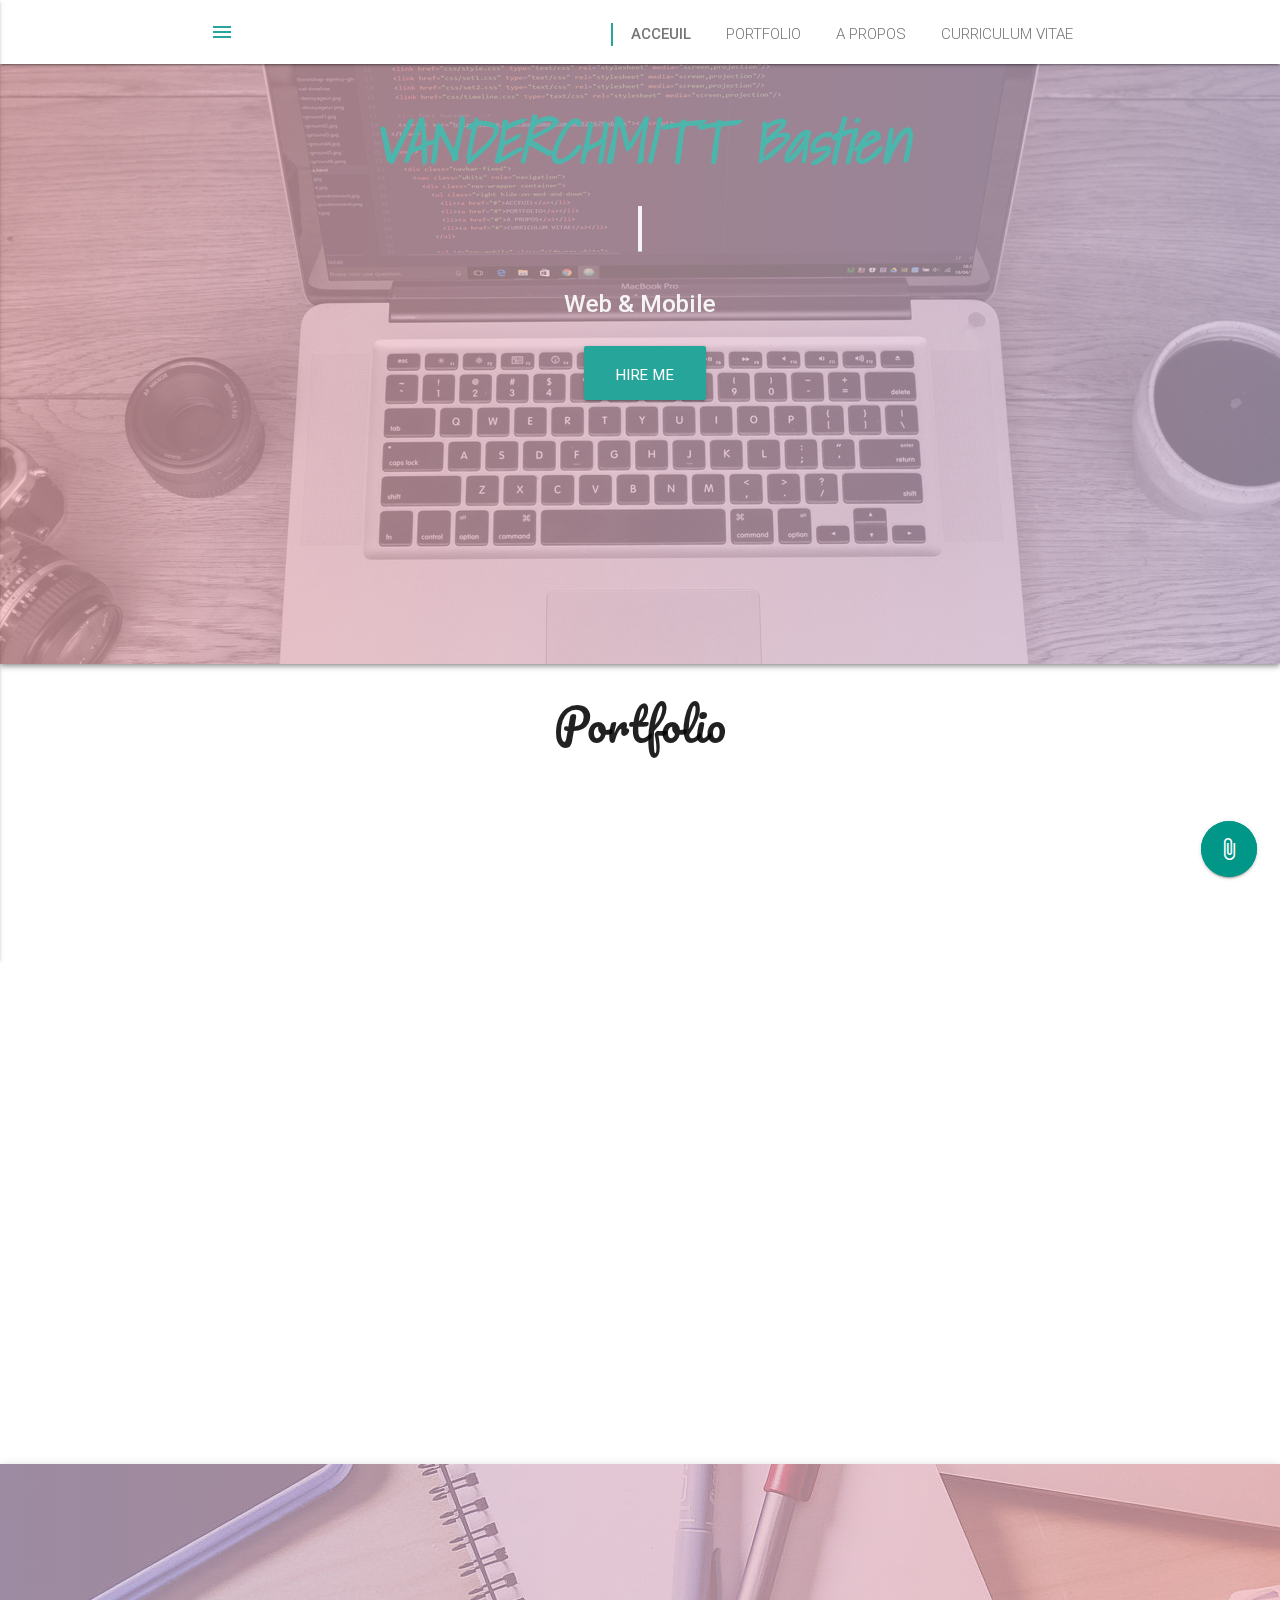
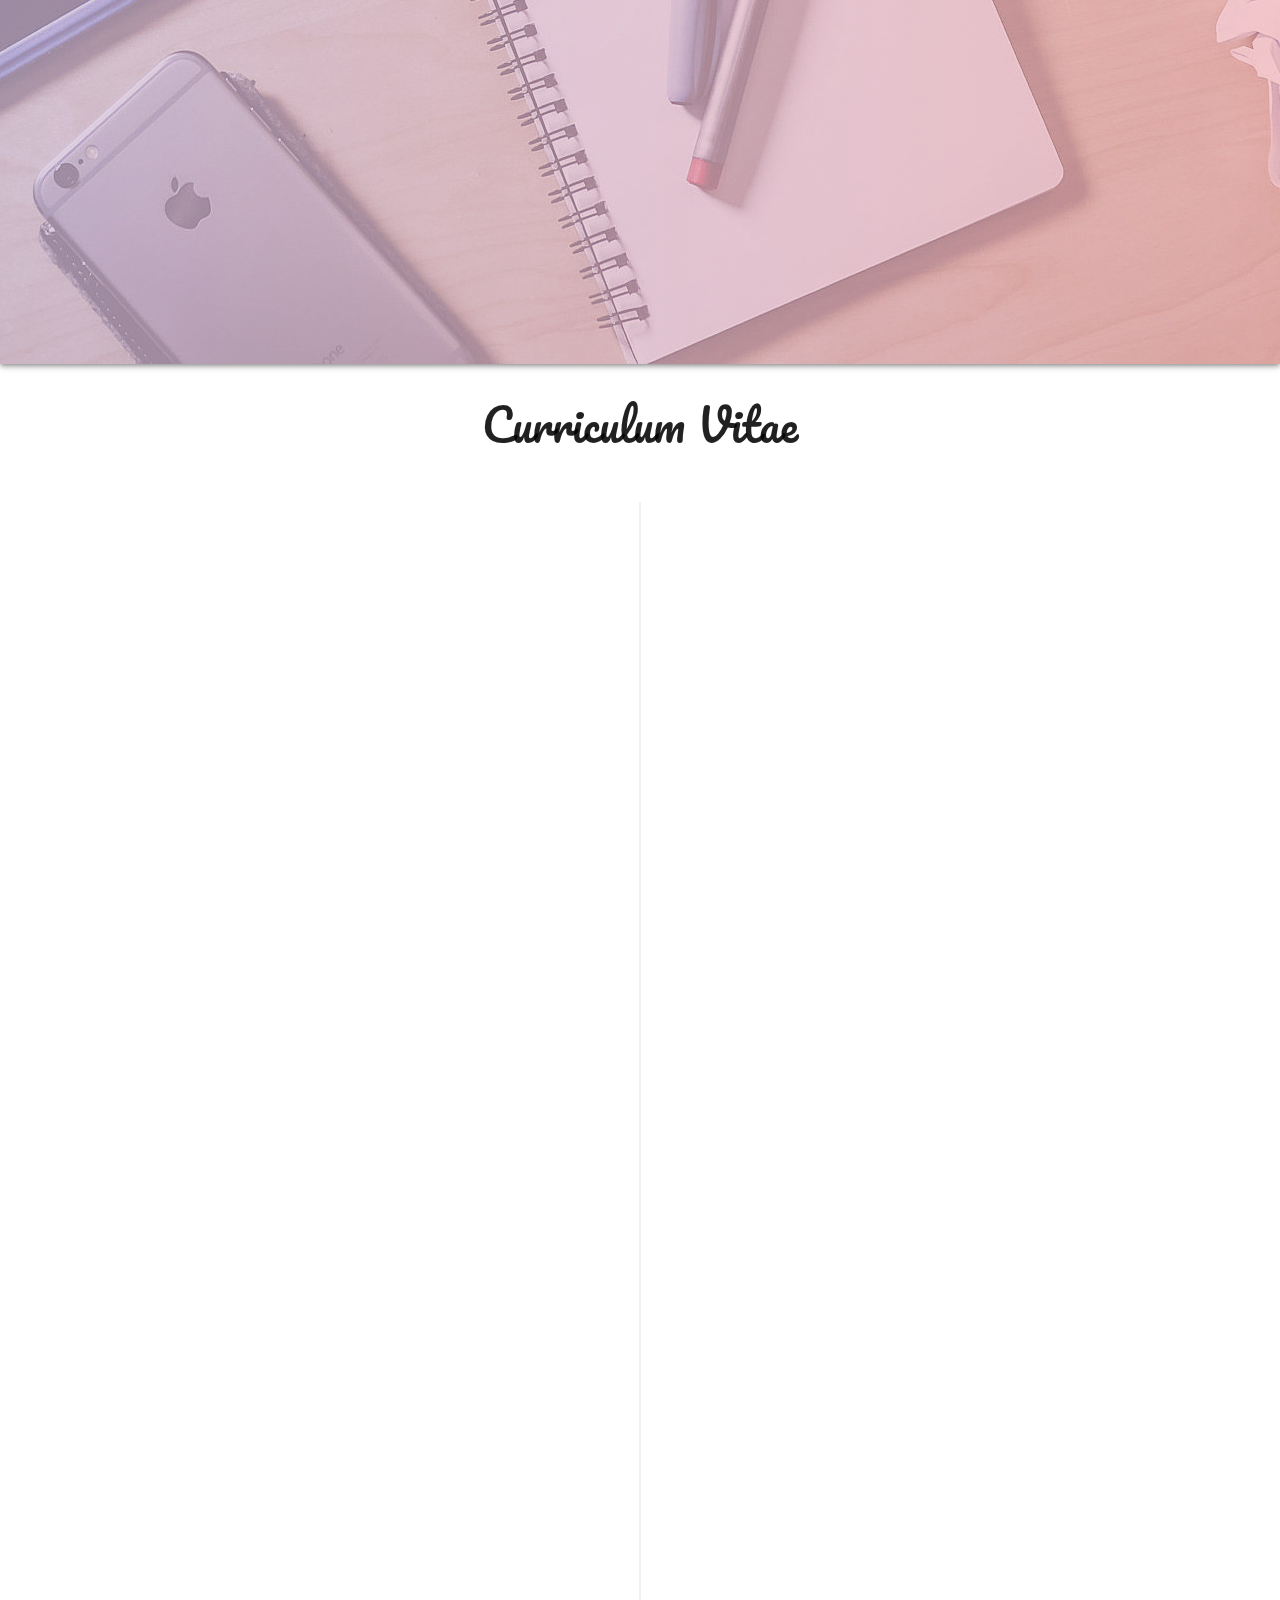
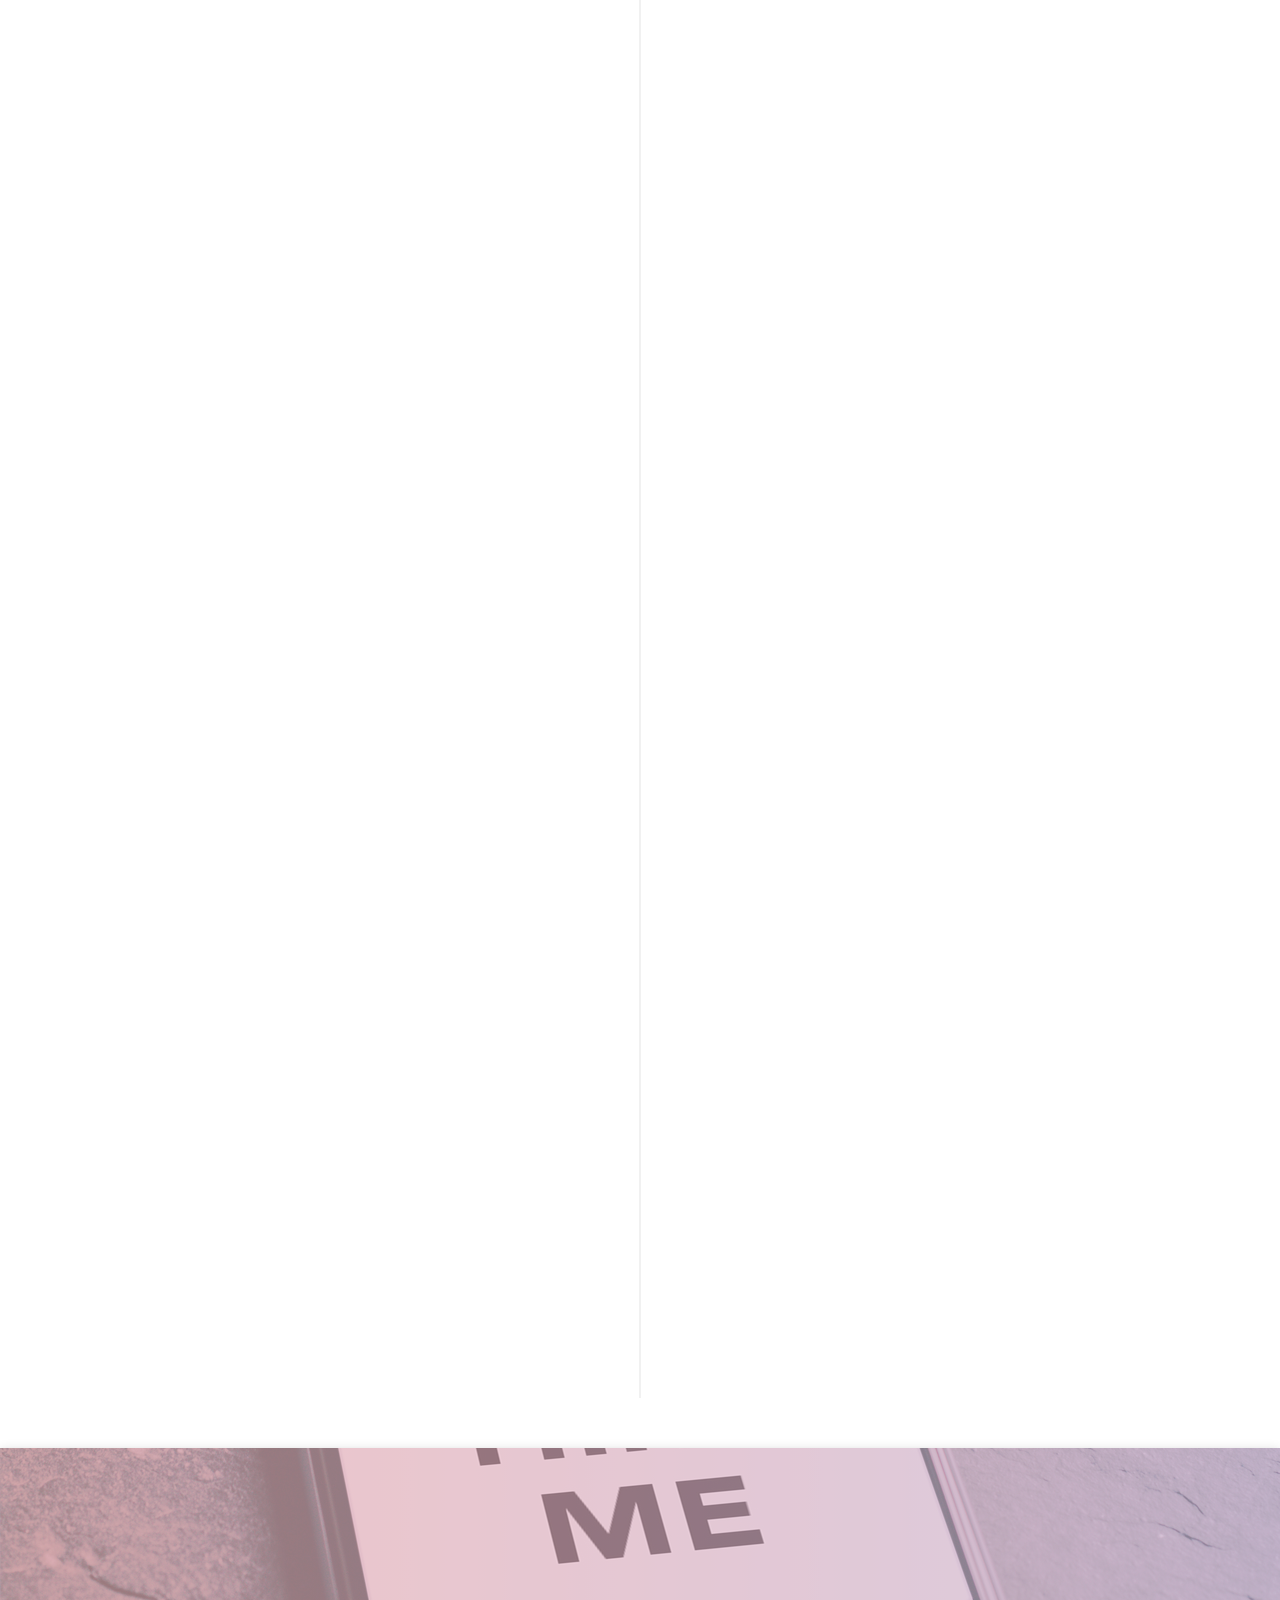
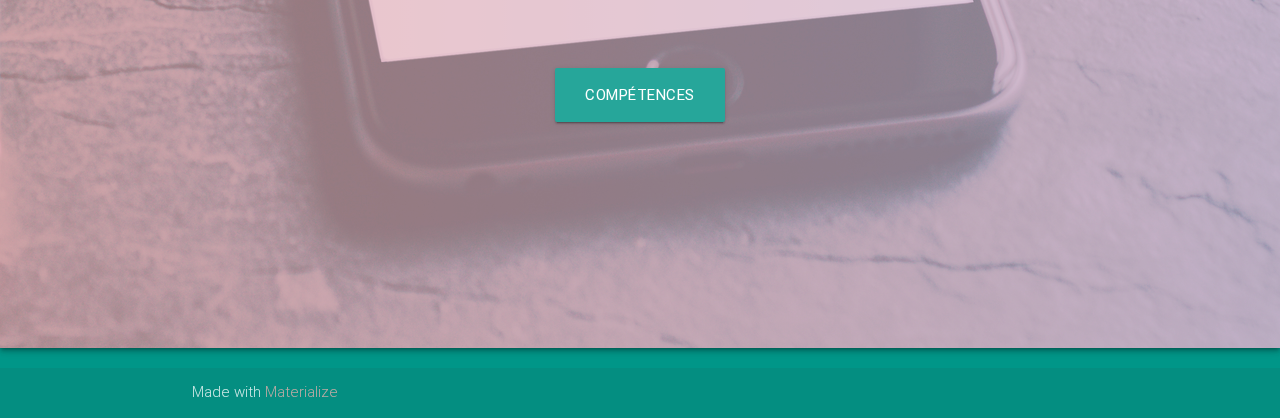
==== commit 323ca039: "update Canada" ====
--- a/index.html
+++ b/index.html
@@ -8,9 +8,13 @@
   <title>Bastien Vanderchmitt</title>
   <link rel="icon" href="img/favicon.ico" />
 
+  <!-- <script src="js/pace.js"></script>
+  <link href="css/pace.css" type="text/css" rel="stylesheet" media="screen,projection"/>  -->
+
   <!-- CSS  -->
   <link href="https://fonts.googleapis.com/icon?family=Material+Icons" rel="stylesheet">
   <link href="css/materialize.min.css" type="text/css" rel="stylesheet" media="screen,projection"/>
+  <!-- <link href="css/style.min.css" type="text/css" rel="stylesheet" media="screen,projection"/> -->
   <link href="css/style.css" type="text/css" rel="stylesheet" media="screen,projection"/>
   <link href="css/set1.css" type="text/css" rel="stylesheet" media="screen,projection"/>
   <link href="css/set2.css" type="text/css" rel="stylesheet" media="screen,projection"/>
@@ -18,7 +22,8 @@
   <link href="css/animate.css" type="text/css" rel="stylesheet" media="screen,projection"/>
 
   <!-- Fonts  -->
-  <link href="https://fonts.googleapis.com/css?family=Gloria+Hallelujah|Kanit|Pacifico|Raleway|Rubik+Mono+One" rel="stylesheet">
+  <link href="https://fonts.googleapis.com/css?family=Gloria+Hallelujah|Kanit|Pacifico|Raleway|Kufam|Shadows+Into+Light" rel="stylesheet">
+  <link href='https://fonts.googleapis.com/css?family=Lora:400italic' rel='stylesheet' type='text/css'>
 </head>
 
 <body>
@@ -65,14 +70,14 @@
   </div>
 
   <!--  Header Section  -->
-  <div id="index-banner" class="parallax-container">
+  <div id="index-banner" class="parallax-container z-depth-2">
     <div id="acceuil" class="section no-pad-bot scrollspy">
-      <div class="container">
+      <div class="container center">
         <br><br>
-        <h1 id="header-name" class="header teal-text text-lighten-2 hidden">Vanderchmitt Bastien</h1>
+        <h1 id="header-name" class="header teal-text text-lighten-2 hidden">VANDERCHMITT Bastien</h1>
         <h2><span class="element"></span></h2>
         <div class="row">
-          <h5 class="header col s12 light"><strong>Web &amp; Mobile</strong></h5>
+          <h5 class="header col s12 light" id="other"><strong>Web &amp; Mobile</strong></h5>
         </div>
         <div class="row">
           <a id="header-btn" class="waves-effect waves-light btn btn-large" target="_blank" href="assets/cv.pdf" >HIRE ME</a>
@@ -80,7 +85,7 @@
         <br><br>
       </div>
     </div>
-    <div class="parallax bg-overlay-effect1"><img src="img/parallax/background6.jpg" class="bg-overlay-effect1" alt="Unsplashed background img 1"></div>
+    <div class="parallax bg-overlay-effect1" id="header-bg"><img src="img/parallax/background6.jpg" class="bg-overlay-effect1" alt="Unsplashed background img 1"></div>
   </div>
 
   <!--  Portfolio Section  -->
@@ -96,40 +101,40 @@
 
       <div class="row">
 				<div class="grid">
-					<figure id="left-transition1" class="effect-lexi hidden">
-						<img src="img/portfolio/inra.jpg" alt="inra"/>
+					<figure id="left-transition1" class="effect-lexi hidden z-depth-4">
+						<img src="img/portfolio/marietta.jpg" alt="inra"/>
 						<figcaption>
-							<h2>INRA <span>Montpellier</span></h2>
+							<h2>Site <span>Vitrine</span></h2>
 							<div>
-								<p>Webdev Ftp Interface graphique</p>
+								<p>Site personnel Avocate Montpellier Prise de rdv</p>
 							</div>
-							<a target="_blank" href="assets/rapport_de_stage_inra.pdf">View more</a>
+							<a target="_blank" href="http://www.mtodorova.fr/">View more</a>
 						</figcaption>
 					</figure>
-					<figure id="right-transition1" class="effect-dexter hidden">
-						<img src="img/portfolio/previouswebsite.jpg" alt="img22"/>
+					<figure id="right-transition1" class="effect-dexter hidden z-depth-4">
+						<img src="img/portfolio/specialTT.jpg" alt="specialT"/>
 						<figcaption>
-							<h2>Site web <span>Personnel</span></h2>
+							<h2><span>SpecialT</span> <span>Nestle</h2>
 							<div>
-                <p>Ancienne Version Bootstrap Curriculum Vitae</p>
+                <p>Développement et migration vers Magento 2 de la plateforme e-commerce Spécial.T</p>
 							</div>
-							<a target="_blank" href="old/index.html">View more</a>
+							<a target="_blank" href="https://fr.special-t.com/fr">View more</a>
 						</figcaption>
 					</figure>
-          <figure id="left-transition2" class="effect-apollo hidden">
-						<img src="img/portfolio/amedevoyageur.jpg" alt="img18"/>
+          <figure id="left-transition2" class="effect-apollo hidden z-depth-4">
+						<img src="img/portfolio/amedevoyageur.jpg" alt="amedevoyageur"/>
 						<figcaption>
 							<h2>Ame de <span>Voyageur</span></h2>
 							<p>Statique Anglais Bijouterie Nouvelle-Zélande</p>
 							<a target="_blank" href="http://www.uneamedevoyageur.com">View more</a>
 						</figcaption>
 					</figure>
-					<figure id="right-transition2" class="effect-marley hidden">
-						<img src="img/portfolio/verygoodmoment.jpg" alt="img22"/>
+					<figure id="right-transition2" class="effect-marley hidden z-depth-4">
+						<img src="img/portfolio/pauleka.jpg" alt="PauleKa"/>
 						<figcaption>
-							<h2>VERYGOOD <span>MOMENT</span></h2>
-              <p>Start-up Web et Mobile Cordova Marionette Backbone Node</p>
-							<a target="_blank" href="http://www.verygoodmoment.com">View more</a>
+							<h2><span>PAULEKA</span><br>Luxe</h2>
+              <p>Maintenance applicative et mise en ligne de collections, gestion de projet</p>
+							<a target="_blank" href="https://www.pauleka.com/fr_fr">View more</a>
 						</figcaption>
 					</figure>
 				</div>
@@ -139,14 +144,14 @@
   </div>
 
   <!--  Parallax Section 'About'  -->
-  <div class="parallax-container valign-wrapper">
+  <div class="parallax-container valign-wrapper z-depth-2">
     <div id="a_propos" class="section no-pad-bot scrollspy">
       <div class="container">
         <div id="about-transition" class="row center hidden">
           <h3 class="header col s12 light">A Propos</h3>
-          <p class="col s12 light large-text">Motivé, Curieux et Sérieux</p>
+          <p class="col s12 light large-text under">Motivé, Curieux et Sérieux</p>
           <div class="col s3 light"></div><div class="divider col s6 light"></div><div class="col s3 light"></div>
-          <p class="col s12 light large-text minify-text-mobile">Je suis à la recherche d'un poste dans une entreprise dynamique. Les compétences acquises lors de ma formation en Master, alliées à mon expérience chez Gomoob, une start-up Montpelliéraine, sont des atouts qui me permettent de faire face aux imprévus et de m'adapter aux différentes situations.</p>
+          <p class="col s12 light large-text minify-text-mobile">Je suis à la recherche d'un poste dans une entreprise dynamique. Les compétences acquises lors de ma formation en Master, alliées à mon expérience chez toHero, une start-up Montpelliéraine, sont des atouts qui me permettent de faire face aux imprévus et de m'adapter aux différentes situations.</p>
         </div>
       </div>
     </div>
@@ -168,11 +173,45 @@
           <ul class="timeline">
             <li>
               <div id="timeline-image-1" class="timeline-image hidden">
-                  <img class="circle responsive-img" src="img/timeline/1.png" alt="">
+                <img class="circle responsive-img" src="img/timeline/1.jpg" alt="inra">
               </div>
               <div id="timeline-panel-1" class="timeline-panel hidden">
                 <div class="timeline-heading">
-                  <h4>2015-2016</h4>
+                  <h4>Avril 2011</h4>
+                  <h4 class="subheading">Développeur web</h4>
+                </div>
+                <div class="chip"><a target="_blank" href="http://www.avignon.inra.fr/">INRA</a><i class="close material-icons">perm_identity</i></div>
+                <div class="chip">Avignon<i class="close material-icons">location_on</i></div>
+                <div class="chip">Stage<i class="close material-icons">av_timer</i></div>
+                <div class="timeline-body">
+                  <p class="text-muted">Interface web pour acquisitions de données en temps réel (métriques pour mesurer comment respirent les plantes). Technologies Utilisées : WebDev, Ftp, Ldap</p>
+                </div>
+              </div>
+            </li>
+            <li class="timeline-inverted">
+              <div id="timeline-image-2" class="timeline-image hidden">
+                <img class="circle responsive-img" src="img/timeline/2.jpg" alt="dominos">
+              </div>
+              <div id="timeline-panel-2" class="timeline-panel hidden">
+                <div class="timeline-heading">
+                  <h4>2012-2014</h4>
+                  <h4 class="subheading">Employé polyvalent</h4>
+                </div>
+                <div class="chip"><a target="_blank" href="https://pizza.dominos.fr/">Domino's Pizza</a><i class="close material-icons">perm_identity</i></div>
+                <div class="chip">Montpellier<i class="close material-icons">location_on</i></div>
+                <div class="chip">CDI<i class="close material-icons">av_timer</i></div>
+                <div class="timeline-body">
+                  <p class="text-muted">Livraisons, fabrication et prise de commandes. Parallèlement aux études.</p>
+                </div>
+              </div>
+            </li>
+            <li>
+              <div id="timeline-image-3" class="timeline-image hidden">
+                  <img class="circle responsive-img" src="img/timeline/3.png" alt="">
+              </div>
+              <div id="timeline-panel-3" class="timeline-panel hidden">
+                <div class="timeline-heading">
+                  <h4>2014-2015</h4>
                   <h4 class="subheading">Développeur web - Full Stack</h4>
                 </div>
                 <div class="chip"><a target="_blank" href="https://www.gomoob.com/">Gomoob</a><i class="close material-icons">perm_identity</i></div>
@@ -184,55 +223,38 @@
               </div>
             </li>
             <li class="timeline-inverted">
-              <div id="timeline-image-2" class="timeline-image hidden">
-                <img class="circle responsive-img" src="img/timeline/2.jpg" alt="">
-              </div>
-              <div id="timeline-panel-2" class="timeline-panel hidden">
-                <div class="timeline-heading">
-                  <h4>Avril 2011</h4>
-                  <h4 class="subheading">Développeur web</h4>
-                </div>
-                <div class="chip"><a target="_blank" href="http://www.avignon.inra.fr/">INRA</a><i class="close material-icons">perm_identity</i></div>
-                <div class="chip">Avignon<i class="close material-icons">location_on</i></div>
-                <div class="chip">Stage<i class="close material-icons">av_timer</i></div>
-                <div class="timeline-body">
-                  <p class="text-muted">Interface web pour acquisitions de données en temps réel (métriques pour mesurer comment respirent les plantes). Technologies Utilisées : WebDev, Ftp, Ldap</p>
-                </div>
-              </div>
-            </li>
-            <li>
-              <div id="timeline-image-3" class="timeline-image hidden">
-                <img class="circle responsive-img" src="img/timeline/3.jpg" alt="">
-              </div>
-              <div id="timeline-panel-3" class="timeline-panel hidden">
-                <div class="timeline-heading">
-                  <h4>2012-2014</h4>
-                  <h4 class="subheading">Employé polyvalent</h4>
-                </div>
-                <div class="chip"><a target="_blank" href="https://pizza.dominos.fr/">Domino's Pizza</a><i class="close material-icons">perm_identity</i></div>
+              <div id="timeline-image-4" class="timeline-image hidden">
+                <img class="circle responsive-img" src="img/timeline/4.png" alt="">
+              </div>
+              <div id="timeline-panel-4" class="timeline-panel hidden">
+                <div class="timeline-heading">
+                  <h4>2016-2020</h4>
+                  <h4 class="subheading">Développeur Magento</h4>
+                </div>
+                <div class="chip"><a target="_blank" href="https://www.tohero.fr/">toHero</a><i class="close material-icons">perm_identity</i></div>
                 <div class="chip">Montpellier<i class="close material-icons">location_on</i></div>
                 <div class="chip">CDI<i class="close material-icons">av_timer</i></div>
                 <div class="timeline-body">
-                  <p class="text-muted">Livraisons, fabrication et prise de commandes. Parallèlement aux études.</p>
-                </div>
-              </div>
-            </li>
-            <li class="timeline-inverted">
-              <div id="timeline-image-4" class="timeline-image hidden">
-                <img class="circle responsive-img" src="img/timeline/4.jpg" alt="">
-              </div>
-              <div id="timeline-panel-4" class="timeline-panel hidden">
+                  <p class="text-muted">Lead développeur Magento 1 & 2 et gestion de projet. Gros comptes : Nestlé, PauleKa, Jardiland, Funbooker (Symfony), Pierre Hermé ... </p>
+                </div>
+              </div>
+            </li>
+            <li>
+              <div id="timeline-image-5" class="timeline-image hidden">
+                <img class="circle responsive-img" src="img/timeline/5.jpg" alt="">
+              </div>
+              <div id="timeline-panel-5" class="timeline-panel hidden">
                 <div class="timeline-heading">
                   <h4>Autres</h4>
                   <h4 class="subheading">Intérimaire et Expériences de vie</h4>
                 </div>
                 <div class="timeline-body">
-                  <p class="text-muted">Déménagements, Usine, Vendeur itinérant. Un an en Nouvelle-Zélande (Anglais courant).</p>
+                  <p class="text-muted">Déménagements, Usine, Vendeur itinérant. Un an en Nouvelle-Zélande et 6 mois au Canada (Anglais courant).</p>
                 </div>
               </div>
             </li>
             <li class="timeline-inverted">
-              <div id="timeline-image-5" class="timeline-image hidden pacifico">
+              <div id="timeline-image-6" class="timeline-image hidden pacifico">
                 <h4>Be Part
                 <br>Of My
                 <br>Story !</h4>
@@ -245,7 +267,7 @@
   </div>
 
   <!--  Parallax Section 'Skills'  -->
-  <div class="parallax-container valign-wrapper">
+  <div class="parallax-container valign-wrapper z-depth-2">
     <div class="section no-pad-bot">
       <div class="container">
         <div class="row center">
@@ -277,14 +299,14 @@
           <img src="img/modal/code.png" alt="" class="circle">
           <span class="title">Frameworks</span>
           <p>
-            Webdev  -  Symfony  -  AngularJS  -  Cordova
+            Magento  -  Symfony  -  Webdev  -  Cordova
           </p>
           <a href="#!" class="secondary-content hide-on-small-only"><i class="material-icons">thumb_up</i></a>
         </li>
         <li class="collection-item avatar">
           <img src="img/modal/user.png" alt="" class="circle">
           <span class="title">Autres</span>
-          <p>API REST  -  Responsive Design  -  SCRUM  -  Github  -  Grunt  -  Jira  -  Bower</p>
+          <p>API REST  -  Linux  -  Responsive Design  -  SCRUM  -  Github  -  Grunt  -  Bower</p>
           <a href="#!" class="secondary-content hide-on-small-only"><i class="material-icons">grade</i></a>
         </li>
       </ul>
@@ -303,7 +325,8 @@
 
   <!--  Scripts  -->
   <script src="https://code.jquery.com/jquery-2.1.1.min.js"></script>
-  <script src="js/materialize.js"></script>
+  <script src="js/materialize.min.js"></script>
+  <!-- <script src="js/init.min.js"></script> -->
   <script src="js/init.js"></script>
   <script src="js/transitions.js"></script>
   <script src="js/typed.js"></script>
--- a/css/pace.css
+++ b/css/pace.css
@@ -0,0 +1,72 @@
+.pace {
+  -webkit-pointer-events: none;
+  pointer-events: none;
+
+  -webkit-user-select: none;
+  -moz-user-select: none;
+  user-select: none;
+}
+
+.pace .pace-activity {
+  display: block;
+  position: fixed;
+  z-index: 2000;
+  top: 0;
+  right: 0;
+  width: 300px;
+  height: 300px;
+  background: #4db6ac;
+  -webkit-transition: -webkit-transform 0.3s;
+  transition: transform 0.3s;
+  -webkit-transform: translateX(100%) translateY(-100%) rotate(45deg);
+  transform: translateX(100%) translateY(-100%) rotate(45deg);
+  pointer-events: none;
+}
+
+.pace.pace-active .pace-activity {
+  -webkit-transform: translateX(50%) translateY(-50%) rotate(45deg);
+  transform: translateX(50%) translateY(-50%) rotate(45deg);
+}
+
+.pace .pace-activity::before,
+.pace .pace-activity::after {
+    -moz-box-sizing: border-box;
+    box-sizing: border-box;
+    position: absolute;
+    bottom: 30px;
+    left: 50%;
+    display: block;
+    border: 5px solid #fff;
+    border-radius: 50%;
+    content: '';
+}
+
+.pace .pace-activity::before {
+    margin-left: -40px;
+    width: 80px;
+    height: 80px;
+    border-right-color: rgba(0, 0, 0, .2);
+    border-left-color: rgba(0, 0, 0, .2);
+    -webkit-animation: pace-theme-corner-indicator-spin 3s linear infinite;
+    animation: pace-theme-corner-indicator-spin 3s linear infinite;
+}
+
+.pace .pace-activity::after {
+    bottom: 50px;
+    margin-left: -20px;
+    width: 40px;
+    height: 40px;
+    border-top-color: rgba(0, 0, 0, .2);
+    border-bottom-color: rgba(0, 0, 0, .2);
+    -webkit-animation: pace-theme-corner-indicator-spin 1s linear infinite;
+    animation: pace-theme-corner-indicator-spin 1s linear infinite;
+}
+
+@-webkit-keyframes pace-theme-corner-indicator-spin {
+  0% { -webkit-transform: rotate(0deg); }
+  100% { -webkit-transform: rotate(359deg); }
+}
+@keyframes pace-theme-corner-indicator-spin {
+  0% { transform: rotate(0deg); }
+  100% { transform: rotate(359deg); }
+}
--- a/css/style.min.css
+++ b/css/style.min.css
@@ -0,0 +1,7 @@
+@charset "UTF-8";figure.effect-milo img,figure.effect-sarah img{max-width:none;-webkit-backface-visibility:hidden}.grid,.timeline{list-style:none}.grid,.timeline>li:after{clear:both}.timeline{padding:0;position:relative}.timeline:before{top:0;bottom:0;position:absolute;content:"";width:2px;background-color:#f1f1f1;left:40px;margin-left:-1.5px}.timeline>li{margin-bottom:50px;position:relative;min-height:50px}.timeline .timeline-body>p,.timeline .timeline-body>ul,.timeline>li:last-child{margin-bottom:0}.timeline>li:after,.timeline>li:before{content:" ";display:table}.timeline>li .timeline-panel{width:100%;float:right;padding:0 20px 0 100px;position:relative;text-align:left}.timeline>li .timeline-panel:before{border-left-width:0;border-right-width:15px;left:-15px;right:auto}.timeline>li .timeline-panel:after{border-left-width:0;border-right-width:14px;left:-14px;right:auto}.timeline>li .timeline-image{left:0;margin-left:0;width:80px;height:80px;position:absolute;z-index:100;background-color:#4db6ac!important;color:#fff;border-radius:100%;border:7px solid #f1f1f1;text-align:center}.timeline>li .timeline-image h4{font-size:10px;margin-top:12px;line-height:14px}.timeline>li.timeline-inverted>.timeline-panel{float:right;text-align:left;padding:0 20px 0 100px}.timeline>li.timeline-inverted>.timeline-panel:before{border-left-width:0;border-right-width:15px;left:-15px;right:auto}.timeline>li.timeline-inverted>.timeline-panel:after{border-left-width:0;border-right-width:14px;left:-14px;right:auto}.timeline .timeline-heading h4{margin-top:0;color:inherit}.timeline .timeline-heading h4.subheading{text-transform:none}@media (min-width:768px){.timeline:before{left:50%}.timeline>li{margin-bottom:100px;min-height:100px}.timeline>li .timeline-panel{width:41%;float:left;padding:0 20px 20px 30px;text-align:right}.timeline>li .timeline-image{width:100px;height:100px;left:50%;margin-left:-50px}.timeline>li .timeline-image h4{font-size:13px;margin-top:16px;line-height:18px}.timeline>li.timeline-inverted>.timeline-panel{float:right;text-align:left;padding:0 30px 20px 20px}}figure.effect-honey h2,figure.effect-lily figcaption,figure.effect-marley figcaption{text-align:left}@media (min-width:992px){.timeline>li .timeline-panel,.timeline>li.timeline-inverted>.timeline-panel{padding:0 20px 20px}.timeline>li{min-height:150px}.timeline>li .timeline-image{width:150px;height:150px;margin-left:-75px}.timeline>li .timeline-image h4{font-size:18px;margin-top:30px;line-height:26px}}@media (min-width:1200px){.timeline>li{min-height:170px}.timeline>li .timeline-panel{padding:0 20px 20px 100px}.timeline>li .timeline-image{width:170px;height:170px;margin-left:-85px}.timeline>li .timeline-image h4{margin-top:40px}.timeline>li.timeline-inverted>.timeline-panel{padding:0 100px 20px 20px}}@font-face{font-weight:400;font-style:normal;font-family:feathericons;src:url(../fonts/feathericons/feathericons.eot?-8is7zf);src:url(../fonts/feathericons/feathericons.eot?#iefix-8is7zf) format('embedded-opentype'),url(../fonts/feathericons/feathericons.woff?-8is7zf) format('woff'),url(../fonts/feathericons/feathericons.ttf?-8is7zf) format('truetype'),url(../fonts/feathericons/feathericons.svg?-8is7zf#feathericons) format('svg')}figure.effect-lily img{max-width:none;width:-webkit-calc(100% + 50px);width:calc(100% + 50px);opacity:.7;-webkit-transition:opacity .35s,-webkit-transform .35s;transition:opacity .35s,transform .35s;-webkit-transform:translate3d(-40px,0,0);transform:translate3d(-40px,0,0)}figure.effect-lily figcaption>div{position:absolute;bottom:0;left:0;padding:2em;width:100%;height:50%}figure.effect-lily h2,figure.effect-lily p{-webkit-transform:translate3d(0,40px,0);transform:translate3d(0,40px,0)}figure.effect-lily h2{-webkit-transition:-webkit-transform .35s;transition:transform .35s}figure.effect-lily p{color:rgba(255,255,255,.8);opacity:0;-webkit-transition:opacity .2s,-webkit-transform .35s;transition:opacity .2s,transform .35s}figure.effect-lily:hover img,figure.effect-lily:hover p{opacity:1}figure.effect-lily:hover h2,figure.effect-lily:hover img,figure.effect-lily:hover p{-webkit-transform:translate3d(0,0,0);transform:translate3d(0,0,0)}figure.effect-lily:hover p{-webkit-transition-delay:50ms;transition-delay:50ms;-webkit-transition-duration:.35s;transition-duration:.35s}figure.effect-sadie figcaption::before{position:absolute;top:0;left:0;width:100%;height:100%;background:-webkit-linear-gradient(top,rgba(72,76,97,0) 0,rgba(72,76,97,.8) 75%);background:linear-gradient(to bottom,rgba(72,76,97,0) 0,rgba(72,76,97,.8) 75%);content:'';opacity:0;-webkit-transform:translate3d(0,50%,0);transform:translate3d(0,50%,0)}figure.effect-sadie h2{position:absolute;top:50%;left:0;width:100%;color:#484c61;-webkit-transition:-webkit-transform .35s,color .35s;transition:transform .35s,color .35s;-webkit-transform:translate3d(0,-50%,0);transform:translate3d(0,-50%,0)}figure.effect-sadie figcaption::before,figure.effect-sadie p{-webkit-transition:opacity .35s,-webkit-transform .35s;transition:opacity .35s,transform .35s}figure.effect-sadie p{position:absolute;bottom:0;left:0;padding:2em;width:100%;opacity:0;-webkit-transform:translate3d(0,10px,0);transform:translate3d(0,10px,0)}figure.effect-sadie:hover h2{color:#fff;-webkit-transform:translate3d(0,-50%,0) translate3d(0,-40px,0);transform:translate3d(0,-50%,0) translate3d(0,-40px,0)}figure.effect-sadie:hover figcaption::before,figure.effect-sadie:hover p{opacity:1;-webkit-transform:translate3d(0,0,0);transform:translate3d(0,0,0)}figure.effect-roxy{background:-webkit-linear-gradient(45deg,#ff89e9 0,#05abe0 100%);background:linear-gradient(45deg,#ff89e9 0,#05abe0 100%)}figure.effect-roxy img{max-width:none;width:-webkit-calc(100% + 60px);width:calc(100% + 60px);-webkit-transition:opacity .35s,-webkit-transform .35s;transition:opacity .35s,transform .35s;-webkit-transform:translate3d(-50px,0,0);transform:translate3d(-50px,0,0)}figure.effect-roxy figcaption::before{position:absolute;top:30px;right:30px;bottom:30px;left:30px;border:1px solid #fff;content:'';opacity:0;-webkit-transition:opacity .35s,-webkit-transform .35s;transition:opacity .35s,transform .35s;-webkit-transform:translate3d(-20px,0,0);transform:translate3d(-20px,0,0)}figure.effect-roxy figcaption{padding:3em;text-align:left}figure.effect-roxy h2{padding:30% 0 10px}figure.effect-roxy p{opacity:0;-webkit-transition:opacity .35s,-webkit-transform .35s;transition:opacity .35s,transform .35s;-webkit-transform:translate3d(-10px,0,0);transform:translate3d(-10px,0,0)}figure.effect-roxy:hover img{opacity:.7;-webkit-transform:translate3d(0,0,0);transform:translate3d(0,0,0)}figure.effect-roxy:hover figcaption::before,figure.effect-roxy:hover p{opacity:1;-webkit-transform:translate3d(0,0,0);transform:translate3d(0,0,0)}figure.effect-bubba{background:#9e5406}figure.effect-bubba img{opacity:.7;-webkit-transition:opacity .35s;transition:opacity .35s}figure.effect-bubba:hover img{opacity:.4}figure.effect-bubba figcaption::after,figure.effect-bubba figcaption::before{position:absolute;top:30px;right:30px;bottom:30px;left:30px;content:'';opacity:0;-webkit-transition:opacity .35s,-webkit-transform .35s;transition:opacity .35s,transform .35s}figure.effect-bubba figcaption::before{border-top:1px solid #fff;border-bottom:1px solid #fff;-webkit-transform:scale(0,1);transform:scale(0,1)}figure.effect-bubba figcaption::after{border-right:1px solid #fff;border-left:1px solid #fff;-webkit-transform:scale(1,0);transform:scale(1,0)}figure.effect-bubba h2{padding-top:30%;-webkit-transition:-webkit-transform .35s;transition:transform .35s;-webkit-transform:translate3d(0,-20px,0);transform:translate3d(0,-20px,0)}figure.effect-bubba p,figure.effect-romeo img{-webkit-transition:opacity .35s,-webkit-transform .35s}figure.effect-bubba p{padding:20px 2.5em;opacity:0;transition:opacity .35s,transform .35s;-webkit-transform:translate3d(0,20px,0);transform:translate3d(0,20px,0)}figure.effect-bubba:hover figcaption::after,figure.effect-bubba:hover figcaption::before{opacity:1;-webkit-transform:scale(1);transform:scale(1)}figure.effect-bubba:hover h2,figure.effect-bubba:hover p{opacity:1;-webkit-transform:translate3d(0,0,0);transform:translate3d(0,0,0)}figure.effect-romeo{-webkit-perspective:1000px;perspective:1000px}figure.effect-romeo img{transition:opacity .35s,transform .35s;-webkit-transform:translate3d(0,0,300px);transform:translate3d(0,0,300px)}figure.effect-romeo:hover img{opacity:.6;-webkit-transform:translate3d(0,0,0);transform:translate3d(0,0,0)}figure.effect-romeo figcaption::after,figure.effect-romeo figcaption::before{position:absolute;top:50%;left:50%;width:80%;height:1px;background:#fff;content:'';-webkit-transition:opacity .35s,-webkit-transform .35s;transition:opacity .35s,transform .35s;-webkit-transform:translate3d(-50%,-50%,0);transform:translate3d(-50%,-50%,0)}figure.effect-romeo:hover figcaption::before{opacity:.5;-webkit-transform:translate3d(-50%,-50%,0) rotate(45deg);transform:translate3d(-50%,-50%,0) rotate(45deg)}figure.effect-romeo:hover figcaption::after{opacity:.5;-webkit-transform:translate3d(-50%,-50%,0) rotate(-45deg);transform:translate3d(-50%,-50%,0) rotate(-45deg)}figure.effect-romeo h2,figure.effect-romeo p{position:absolute;top:50%;left:0;width:100%;-webkit-transition:-webkit-transform .35s;transition:transform .35s}figure.effect-romeo h2{-webkit-transform:translate3d(0,-50%,0) translate3d(0,-150%,0);transform:translate3d(0,-50%,0) translate3d(0,-150%,0)}figure.effect-romeo p{padding:.25em 2em;-webkit-transform:translate3d(0,-50%,0) translate3d(0,150%,0);transform:translate3d(0,-50%,0) translate3d(0,150%,0)}figure.effect-romeo:hover h2{-webkit-transform:translate3d(0,-50%,0) translate3d(0,-100%,0);transform:translate3d(0,-50%,0) translate3d(0,-100%,0)}figure.effect-romeo:hover p{-webkit-transform:translate3d(0,-50%,0) translate3d(0,100%,0);transform:translate3d(0,-50%,0) translate3d(0,100%,0)}figure.effect-layla{background:#18a367}figure.effect-layla img{height:390px}figure.effect-layla figcaption{padding:3em}figure.effect-layla figcaption::after,figure.effect-layla figcaption::before{position:absolute;content:'';opacity:0}figure.effect-layla figcaption::before{top:50px;right:30px;bottom:50px;left:30px;border-top:1px solid #fff;border-bottom:1px solid #fff;-webkit-transform:scale(0,1);transform:scale(0,1);-webkit-transform-origin:0 0;transform-origin:0 0}figure.effect-layla figcaption::after{top:30px;right:50px;bottom:30px;left:50px;border-right:1px solid #fff;border-left:1px solid #fff;-webkit-transform:scale(1,0);transform:scale(1,0);-webkit-transform-origin:100% 0;transform-origin:100% 0}figure.effect-layla h2{padding-top:26%;-webkit-transition:-webkit-transform .35s;transition:transform .35s}figure.effect-layla p{padding:.5em 2em;text-transform:none;opacity:0;-webkit-transform:translate3d(0,-10px,0);transform:translate3d(0,-10px,0)}figure.effect-layla h2,figure.effect-layla img{-webkit-transform:translate3d(0,-30px,0);transform:translate3d(0,-30px,0)}figure.effect-layla figcaption::after,figure.effect-layla figcaption::before,figure.effect-layla img,figure.effect-layla p{-webkit-transition:opacity .35s,-webkit-transform .35s;transition:opacity .35s,transform .35s}figure.effect-layla:hover img{opacity:.7;-webkit-transform:translate3d(0,0,0);transform:translate3d(0,0,0)}figure.effect-layla:hover figcaption::after,figure.effect-layla:hover figcaption::before{opacity:1;-webkit-transform:scale(1);transform:scale(1)}figure.effect-layla:hover h2,figure.effect-layla:hover p{opacity:1;-webkit-transform:translate3d(0,0,0);transform:translate3d(0,0,0)}figure.effect-layla:hover figcaption::after,figure.effect-layla:hover h2,figure.effect-layla:hover img,figure.effect-layla:hover p{-webkit-transition-delay:.15s;transition-delay:.15s}figure.effect-honey{background:#4a3753}figure.effect-honey img{opacity:.9;-webkit-transition:opacity .35s;transition:opacity .35s}figure.effect-honey:hover img{opacity:.5}figure.effect-honey figcaption::before{position:absolute;bottom:0;left:0;width:100%;height:10px;background:#fff;content:'';-webkit-transform:translate3d(0,10px,0);transform:translate3d(0,10px,0)}figure.effect-honey h2{position:absolute;bottom:0;left:0;padding:1em 1.5em;width:100%;-webkit-transform:translate3d(0,-30px,0);transform:translate3d(0,-30px,0)}figure.effect-honey h2 i{font-style:normal;opacity:0;-webkit-transition:opacity .35s,-webkit-transform .35s;transition:opacity .35s,transform .35s;-webkit-transform:translate3d(0,-30px,0);transform:translate3d(0,-30px,0)}figure.effect-honey figcaption::before,figure.effect-honey h2{-webkit-transition:-webkit-transform .35s;transition:transform .35s}figure.effect-honey:hover figcaption::before,figure.effect-honey:hover h2,figure.effect-honey:hover h2 i{opacity:1;-webkit-transform:translate3d(0,0,0);transform:translate3d(0,0,0)}figure.effect-oscar{background:-webkit-linear-gradient(45deg,#22682a 0,#9b4a1b 40%,#3a342a 100%);background:linear-gradient(45deg,#22682a 0,#9b4a1b 40%,#3a342a 100%)}figure.effect-oscar img{opacity:.9;-webkit-transition:opacity .35s;transition:opacity .35s}figure.effect-oscar figcaption{padding:3em;background-color:rgba(58,52,42,.7);-webkit-transition:background-color .35s;transition:background-color .35s}figure.effect-oscar figcaption::before{position:absolute;top:30px;right:30px;bottom:30px;left:30px;border:1px solid #fff;content:''}figure.effect-oscar h2{margin:20% 0 10px;-webkit-transition:-webkit-transform .35s;transition:transform .35s;-webkit-transform:translate3d(0,100%,0);transform:translate3d(0,100%,0)}figure.effect-oscar figcaption::before,figure.effect-oscar p{opacity:0;-webkit-transition:opacity .35s,-webkit-transform .35s;transition:opacity .35s,transform .35s;-webkit-transform:scale(0);transform:scale(0)}figure.effect-oscar:hover h2{-webkit-transform:translate3d(0,0,0);transform:translate3d(0,0,0)}figure.effect-oscar:hover figcaption::before,figure.effect-oscar:hover p{opacity:1;-webkit-transform:scale(1);transform:scale(1)}figure.effect-oscar:hover figcaption{background-color:rgba(58,52,42,0)}figure.effect-oscar:hover img{opacity:.4}figure.effect-marley h2,figure.effect-marley p{position:absolute;right:30px;left:30px;padding:10px 0}figure.effect-marley p{bottom:30px;line-height:1.5;-webkit-transform:translate3d(0,100%,0);transform:translate3d(0,100%,0)}figure.effect-marley h2{top:5px;-webkit-transition:-webkit-transform .35s;transition:transform .35s;-webkit-transform:translate3d(0,20px,0);transform:translate3d(0,20px,0)}figure.effect-marley:hover h2{-webkit-transform:translate3d(0,0,0);transform:translate3d(0,0,0)}figure.effect-marley h2::after{position:absolute;top:100%;left:0;width:100%;height:4px;background:#fff;content:'';-webkit-transform:translate3d(0,40px,0);transform:translate3d(0,40px,0)}figure.effect-marley h2::after,figure.effect-marley p{opacity:0;-webkit-transition:opacity .35s,-webkit-transform .35s;transition:opacity .35s,transform .35s}figure.effect-marley:hover h2::after,figure.effect-marley:hover p{opacity:1;-webkit-transform:translate3d(0,0,0);transform:translate3d(0,0,0)}figure.effect-ruby{background-color:#17819c}figure.effect-ruby img{opacity:.7;-webkit-transition:opacity .35s,-webkit-transform .35s;transition:opacity .35s,transform .35s;-webkit-transform:scale(1.15);transform:scale(1.15)}figure.effect-ruby:hover img{opacity:.5;-webkit-transform:scale(1);transform:scale(1)}figure.effect-ruby h2{margin-top:20%;-webkit-transition:-webkit-transform .35s;transition:transform .35s;-webkit-transform:translate3d(0,20px,0);transform:translate3d(0,20px,0)}figure.effect-milo img,figure.effect-ruby p{-webkit-transition:opacity .35s,-webkit-transform .35s}figure.effect-ruby p{margin:1em 0 0;padding:3em;border:1px solid #fff;opacity:0;transition:opacity .35s,transform .35s;-webkit-transform:translate3d(0,20px,0) scale(1.1);transform:translate3d(0,20px,0) scale(1.1)}figure.effect-ruby:hover h2{-webkit-transform:translate3d(0,0,0);transform:translate3d(0,0,0)}figure.effect-ruby:hover p{opacity:1;-webkit-transform:translate3d(0,0,0) scale(1);transform:translate3d(0,0,0) scale(1)}figure.effect-milo{background:#2e5d5a}figure.effect-milo img{width:-webkit-calc(100% + 60px);width:calc(100% + 60px);opacity:1;transition:opacity .35s,transform .35s;-webkit-transform:translate3d(-30px,0,0) scale(1.12);transform:translate3d(-30px,0,0) scale(1.12);backface-visibility:hidden}figure.effect-dexter p,figure.effect-milo p{-webkit-transition:opacity .35s,-webkit-transform .35s}figure.effect-milo:hover img{opacity:.5;-webkit-transform:translate3d(0,0,0) scale(1);transform:translate3d(0,0,0) scale(1)}figure.effect-milo h2{position:absolute;right:0;bottom:0;padding:1em 1.2em}figure.effect-milo p{padding:0 10px 0 0;width:50%;border-right:1px solid #fff;text-align:right;opacity:0;transition:opacity .35s,transform .35s;-webkit-transform:translate3d(-40px,0,0);transform:translate3d(-40px,0,0)}figure.effect-milo:hover p{opacity:1;-webkit-transform:translate3d(0,0,0);transform:translate3d(0,0,0)}figure.effect-dexter{background:-webkit-linear-gradient(top,rgba(37,141,200,1) 0,rgba(104,60,19,1) 100%);background:linear-gradient(to bottom,rgba(37,141,200,1) 0,rgba(104,60,19,1) 100%)}figure.effect-dexter img{-webkit-transition:opacity .35s;transition:opacity .35s}figure.effect-dexter:hover img{opacity:.4}figure.effect-dexter figcaption::after{position:absolute;right:30px;bottom:30px;left:30px;height:-webkit-calc(50% - 30px);height:calc(50% - 30px);border:7px solid #fff;content:'';-webkit-transition:-webkit-transform .35s;transition:transform .35s;-webkit-transform:translate3d(0,-100%,0);transform:translate3d(0,-100%,0)}figure.effect-dexter:hover figcaption::after{-webkit-transform:translate3d(0,0,0);transform:translate3d(0,0,0)}figure.effect-dexter figcaption{padding:3em;text-align:left}figure.effect-dexter p{position:absolute;right:60px;bottom:60px;left:60px;opacity:0;transition:opacity .35s,transform .35s;-webkit-transform:translate3d(0,-100px,0);transform:translate3d(0,-100px,0)}figure.effect-dexter:hover p{opacity:1;-webkit-transform:translate3d(0,0,0);transform:translate3d(0,0,0)}figure.effect-sarah{background:#42b078}figure.effect-sarah img{width:-webkit-calc(100% + 20px);width:calc(100% + 20px);-webkit-transition:opacity .35s,-webkit-transform .35s;transition:opacity .35s,transform .35s;-webkit-transform:translate3d(-10px,0,0);transform:translate3d(-10px,0,0);backface-visibility:hidden}figure.effect-sarah:hover img{opacity:.4;-webkit-transform:translate3d(0,0,0);transform:translate3d(0,0,0)}figure.effect-sarah figcaption{text-align:left}figure.effect-sarah h2{position:relative;overflow:hidden;padding:.5em 0}figure.effect-sarah h2::after{position:absolute;bottom:0;left:0;width:100%;height:3px;background:#fff;content:'';-webkit-transition:-webkit-transform .35s;transition:transform .35s;-webkit-transform:translate3d(-100%,0,0);transform:translate3d(-100%,0,0)}figure.effect-chico img,figure.effect-sarah p{-webkit-transition:opacity .35s,-webkit-transform .35s}figure.effect-sarah:hover h2::after{-webkit-transform:translate3d(0,0,0);transform:translate3d(0,0,0)}figure.effect-sarah p{padding:1em 0;opacity:0;transition:opacity .35s,transform .35s;-webkit-transform:translate3d(100%,0,0);transform:translate3d(100%,0,0)}figure.effect-sarah:hover p{opacity:1;-webkit-transform:translate3d(0,0,0);transform:translate3d(0,0,0)}figure.effect-zoe figcaption{top:auto;bottom:0;padding:1em;height:3.75em;background:#fff;color:#3c4a50;-webkit-transition:-webkit-transform .35s;transition:transform .35s;-webkit-transform:translate3d(0,100%,0);transform:translate3d(0,100%,0)}figure.effect-zoe h2{float:left;display:inline-block}figure.effect-zoe p.icon-links a{float:right;color:#3c4a50;font-size:1.4em}figure.effect-zoe:hover p.icon-links a:focus,figure.effect-zoe:hover p.icon-links a:hover{color:#252d31}figure.effect-zoe p.description{position:absolute;bottom:8em;padding:2em;color:#fff;text-transform:none;font-size:90%;opacity:0;-webkit-transition:opacity .35s;transition:opacity .35s;-webkit-backface-visibility:hidden}figure.effect-zoe h2,figure.effect-zoe p.icon-links a{-webkit-transition:-webkit-transform .35s;transition:transform .35s;-webkit-transform:translate3d(0,200%,0);transform:translate3d(0,200%,0)}figure.effect-zoe p.icon-links a span::before{display:inline-block;padding:8px 10px;font-family:feathericons;speak:none;-webkit-font-smoothing:antialiased;-moz-osx-font-smoothing:grayscale}.icon-eye::before{content:'\e000'}.icon-paper-clip::before{content:'\e001'}.icon-heart::before{content:'\e024'}figure.effect-zoe:hover p.description{opacity:1}figure.effect-zoe:hover figcaption,figure.effect-zoe:hover h2,figure.effect-zoe:hover p.icon-links a{-webkit-transform:translate3d(0,0,0);transform:translate3d(0,0,0)}figure.effect-zoe:hover h2{-webkit-transition-delay:50ms;transition-delay:50ms}figure.effect-zoe:hover p.icon-links a:nth-child(3){-webkit-transition-delay:.1s;transition-delay:.1s}figure.effect-zoe:hover p.icon-links a:nth-child(2){-webkit-transition-delay:.15s;transition-delay:.15s}figure.effect-zoe:hover p.icon-links a:first-child{-webkit-transition-delay:.2s;transition-delay:.2s}figure.effect-chico img{transition:opacity .35s,transform .35s;-webkit-transform:scale(1.12);transform:scale(1.12)}figure.effect-chico:hover img{opacity:.5;-webkit-transform:scale(1);transform:scale(1)}figure.effect-chico figcaption{padding:3em}figure.effect-chico figcaption::before{position:absolute;top:30px;right:30px;bottom:30px;left:30px;border:1px solid #fff;content:'';-webkit-transform:scale(1.1);transform:scale(1.1)}.grid,.grid figure,.grid figure img{position:relative}figure.effect-chico figcaption::before,figure.effect-chico p{opacity:0;-webkit-transition:opacity .35s,-webkit-transform .35s;transition:opacity .35s,transform .35s}figure.effect-chico h2{padding:20% 0 20px}figure.effect-chico p{margin:0 auto;max-width:200px;-webkit-transform:scale(1.5);transform:scale(1.5)}figure.effect-chico:hover figcaption::before,figure.effect-chico:hover p{opacity:1;-webkit-transform:scale(1);transform:scale(1)}.grid{margin:0 auto;padding:1em 0 4em;max-width:1000px;text-align:center}.grid figure{float:left;overflow:hidden;margin:10px 1%;min-width:320px;max-width:480px;max-height:360px;width:48%;height:auto;background:#3085a3;text-align:center;cursor:pointer}.grid figure img{display:block;min-height:100%;max-width:100%;opacity:.8}.grid figure figcaption{padding:2em;color:#fff;text-transform:uppercase;font-size:1.25em;-webkit-backface-visibility:hidden;backface-visibility:hidden}.grid figure figcaption::after,.grid figure figcaption::before{pointer-events:none}.grid figure figcaption,.grid figure figcaption>a{position:absolute;top:0;left:0;width:100%;height:100%}.grid figure figcaption>a{text-indent:200%;white-space:nowrap;font-size:0;opacity:0}.grid figure h2{word-spacing:-.15em;font-weight:300}.grid figure h2 span{font-weight:800}.grid figure h2,.grid figure p{margin:0}.grid figure p{letter-spacing:1px;font-size:68.5%}figure.effect-julia{background:#2f3238}figure.effect-julia img{max-width:none;height:400px;-webkit-transition:opacity 1s,-webkit-transform 1s;transition:opacity 1s,transform 1s;-webkit-backface-visibility:hidden;backface-visibility:hidden}figure.effect-goliath p,figure.effect-julia p{-webkit-transition:opacity .35s,-webkit-transform .35s;text-transform:none}figure.effect-julia figcaption{text-align:left}figure.effect-julia h2{position:relative;padding:.5em 0}figure.effect-julia p{display:inline-block;margin:0 0 .25em;padding:.4em 1em;background:rgba(255,255,255,.9);color:#2f3238;font-weight:500;font-size:75%;transition:opacity .35s,transform .35s;-webkit-transform:translate3d(-360px,0,0);transform:translate3d(-360px,0,0)}figure.effect-julia p:first-child{-webkit-transition-delay:.15s;transition-delay:.15s}figure.effect-julia p:nth-of-type(2){-webkit-transition-delay:.1s;transition-delay:.1s}figure.effect-julia p:nth-of-type(3){-webkit-transition-delay:50ms;transition-delay:50ms}figure.effect-julia:hover p:first-child{-webkit-transition-delay:0s;transition-delay:0s}figure.effect-julia:hover p:nth-of-type(2){-webkit-transition-delay:50ms;transition-delay:50ms}figure.effect-julia:hover p:nth-of-type(3){-webkit-transition-delay:.1s;transition-delay:.1s}figure.effect-julia:hover img{opacity:.4;-webkit-transform:scale3d(1.1,1.1,1);transform:scale3d(1.1,1.1,1)}figure.effect-julia:hover p{opacity:1;-webkit-transform:translate3d(0,0,0);transform:translate3d(0,0,0)}figure.effect-goliath{background:#df4e4e}figure.effect-goliath h2,figure.effect-goliath img{-webkit-transition:-webkit-transform .35s;transition:transform .35s}figure.effect-goliath img{-webkit-backface-visibility:hidden;backface-visibility:hidden}figure.effect-goliath h2,figure.effect-goliath p{position:absolute;bottom:0;left:0;padding:30px}figure.effect-goliath p{font-size:90%;opacity:0;transition:opacity .35s,transform .35s;-webkit-transform:translate3d(0,50px,0);transform:translate3d(0,50px,0)}figure.effect-hera figcaption::before,figure.effect-hera h2,figure.effect-hera p{top:50%;left:50%;-webkit-transition:opacity .35s,-webkit-transform .35s;position:absolute}figure.effect-goliath:hover img{-webkit-transform:translate3d(0,-80px,0);transform:translate3d(0,-80px,0)}figure.effect-goliath:hover h2{-webkit-transform:translate3d(0,-100px,0);transform:translate3d(0,-100px,0)}figure.effect-goliath:hover p{opacity:1;-webkit-transform:translate3d(0,0,0);transform:translate3d(0,0,0)}figure.effect-hera{background:#303fa9}figure.effect-hera h2{font-size:158.75%}figure.effect-hera h2,figure.effect-hera p{transition:opacity .35s,transform .35s;-webkit-transform:translate3d(-50%,-50%,0);transform:translate3d(-50%,-50%,0);-webkit-transform-origin:50%;transform-origin:50%}figure.effect-hera figcaption::before{width:200px;height:200px;border:2px solid #fff;content:'';opacity:0;transition:opacity .35s,transform .35s;-webkit-transform:translate3d(-50%,-50%,0) rotate3d(0,0,1,-45deg) scale3d(0,0,1);transform:translate3d(-50%,-50%,0) rotate3d(0,0,1,-45deg) scale3d(0,0,1);-webkit-transform-origin:50%;transform-origin:50%}figure.effect-hera p{width:100px;text-transform:none;font-size:121%;line-height:2}figure.effect-hera p a{color:#fff}figure.effect-hera p a:focus,figure.effect-hera p a:hover{opacity:.6}figure.effect-hera p a i{opacity:0;-webkit-transition:opacity .35s,-webkit-transform .35s;transition:opacity .35s,transform .35s}figure.effect-hera p a:first-child i{-webkit-transform:translate3d(-60px,-60px,0);transform:translate3d(-60px,-60px,0)}figure.effect-hera p a:nth-child(2) i{-webkit-transform:translate3d(60px,-60px,0);transform:translate3d(60px,-60px,0)}figure.effect-hera p a:nth-child(3) i{-webkit-transform:translate3d(-60px,60px,0);transform:translate3d(-60px,60px,0)}figure.effect-hera p a:nth-child(4) i{-webkit-transform:translate3d(60px,60px,0);transform:translate3d(60px,60px,0)}figure.effect-hera:hover figcaption::before{opacity:1;-webkit-transform:translate3d(-50%,-50%,0) rotate3d(0,0,1,-45deg) scale3d(1,1,1);transform:translate3d(-50%,-50%,0) rotate3d(0,0,1,-45deg) scale3d(1,1,1)}figure.effect-hera:hover h2{opacity:0;-webkit-transform:translate3d(-50%,-50%,0) scale3d(.8,.8,1);transform:translate3d(-50%,-50%,0) scale3d(.8,.8,1)}figure.effect-hera:hover p i:empty{-webkit-transform:translate3d(0,0,0);transform:translate3d(0,0,0);opacity:1}figure.effect-winston{background:#162633;text-align:left}figure.effect-winston img{-webkit-transition:opacity .45s;transition:opacity .45s;-webkit-backface-visibility:hidden;backface-visibility:hidden}figure.effect-winston figcaption::before{position:absolute;top:0;left:0;width:100%;height:100%;background:url(../img/triangle.svg) center center no-repeat;background-size:100% 100%;content:'';-webkit-transition:opacity .45s,-webkit-transform .45s;transition:opacity .45s,transform .45s;-webkit-transform:rotate3d(0,0,1,45deg);transform:rotate3d(0,0,1,45deg);-webkit-transform-origin:0 100%;transform-origin:0 100%}figure.effect-winston h2{-webkit-transition:-webkit-transform .35s;transition:transform .35s;-webkit-transform:translate3d(0,20px,0);transform:translate3d(0,20px,0)}figure.effect-winston p{position:absolute;right:0;bottom:0;padding:0 1.5em 7% 0}figure.effect-winston a{margin:0 10px;color:#5d504f;font-size:170%}figure.effect-winston a:focus,figure.effect-winston a:hover{color:#cc6055}figure.effect-winston p a i{opacity:0;-webkit-transition:opacity .35s,-webkit-transform .35s;transition:opacity .35s,transform .35s;-webkit-transform:translate3d(0,50px,0);transform:translate3d(0,50px,0)}figure.effect-winston:hover img{opacity:.6}figure.effect-winston:hover h2{-webkit-transform:translate3d(0,0,0);transform:translate3d(0,0,0)}figure.effect-winston:hover figcaption::before{opacity:.7;-webkit-transform:rotate3d(0,0,1,20deg);transform:rotate3d(0,0,1,20deg)}figure.effect-winston:hover p i{opacity:1;-webkit-transform:translate3d(0,0,0);transform:translate3d(0,0,0)}figure.effect-winston:hover p a:nth-child(3) i{-webkit-transition-delay:50ms;transition-delay:50ms}figure.effect-winston:hover p a:nth-child(2) i{-webkit-transition-delay:.1s;transition-delay:.1s}figure.effect-winston:hover p a:first-child i{-webkit-transition-delay:.15s;transition-delay:.15s}figure.effect-selena{background:#fff}figure.effect-selena img{opacity:.95;-webkit-transition:-webkit-transform .35s;transition:transform .35s;-webkit-transform-origin:50% 50%;transform-origin:50% 50%}figure.effect-selena:hover img{-webkit-transform:scale3d(.95,.95,1);transform:scale3d(.95,.95,1)}figure.effect-selena h2{-webkit-transition:-webkit-transform .35s;transition:transform .35s;-webkit-transform:translate3d(0,20px,0);transform:translate3d(0,20px,0)}figure.effect-selena p{opacity:0;-webkit-transition:opacity .35s,-webkit-transform .35s;transition:opacity .35s,transform .35s;-webkit-transform:perspective(1000px) rotate3d(1,0,0,90deg);transform:perspective(1000px) rotate3d(1,0,0,90deg);-webkit-transform-origin:50% 0;transform-origin:50% 0}figure.effect-selena:hover h2{-webkit-transform:translate3d(0,0,0);transform:translate3d(0,0,0)}figure.effect-selena:hover p{opacity:1;-webkit-transform:perspective(1000px) rotate3d(1,0,0,0);transform:perspective(1000px) rotate3d(1,0,0,0)}figure.effect-terry{background:#34495e}figure.effect-terry figcaption{padding:1em}figure.effect-terry figcaption::after,figure.effect-terry figcaption::before{position:absolute;width:200%;height:200%;border-style:solid;border-color:#101010;content:'';-webkit-transition:-webkit-transform .35s;transition:transform .35s}figure.effect-terry figcaption::before{right:0;bottom:0;border-width:0 70px 60px 0;-webkit-transform:translate3d(70px,60px,0);transform:translate3d(70px,60px,0)}figure.effect-terry figcaption::after{top:0;left:0;border-width:15px 0 0 15px;-webkit-transform:translate3d(-15px,-15px,0);transform:translate3d(-15px,-15px,0)}figure.effect-terry img,figure.effect-terry p a{-webkit-transition:opacity .35s,-webkit-transform .35s;transition:opacity .35s,transform .35s}figure.effect-terry img{opacity:.85}figure.effect-terry h2{position:absolute;bottom:0;left:0;padding:.4em 10px;width:50%;-webkit-transition:-webkit-transform .35s;transition:transform .35s;-webkit-transform:translate3d(100%,0,0);transform:translate3d(100%,0,0)}@media screen and (max-width:920px){figure.effect-terry h2{padding:.75em 10px;font-size:120%}}figure.effect-terry p{float:right;clear:both;text-align:left;text-transform:none;font-size:111%}figure.effect-terry p a{display:block;margin-bottom:1em;color:#fff;opacity:0;-webkit-transform:translate3d(90px,0,0);transform:translate3d(90px,0,0)}figure.effect-terry p a:focus,figure.effect-terry p a:hover{color:#f3cf3f}figure.effect-terry:hover figcaption::after,figure.effect-terry:hover figcaption::before{-webkit-transform:translate3d(0,0,0);transform:translate3d(0,0,0)}figure.effect-terry:hover img{opacity:.6}figure.effect-terry:hover h2,figure.effect-terry:hover p a{-webkit-transform:translate3d(0,0,0);transform:translate3d(0,0,0)}figure.effect-terry:hover p a{opacity:1}figure.effect-terry:hover p a:first-child{-webkit-transition-delay:25ms;transition-delay:25ms}figure.effect-terry:hover p a:nth-child(2){-webkit-transition-delay:50ms;transition-delay:50ms}figure.effect-terry:hover p a:nth-child(3){-webkit-transition-delay:75ms;transition-delay:75ms}figure.effect-terry:hover p a:nth-child(4){-webkit-transition-delay:.1s;transition-delay:.1s}figure.effect-phoebe{background:#675983}figure.effect-phoebe img{opacity:.85;-webkit-transition:opacity .35s;transition:opacity .35s}figure.effect-phoebe:hover img{opacity:.6}figure.effect-phoebe figcaption::before{position:absolute;top:0;left:0;width:100%;height:100%;background:url(../img/triangle2.svg) center center no-repeat;background-size:100% 100%;content:'';-webkit-transition:opacity .35s,-webkit-transform .35s;transition:opacity .35s,transform .35s;-webkit-transform:scale3d(5,2.5,1);transform:scale3d(5,2.5,1);-webkit-transform-origin:50% 50%;transform-origin:50% 50%}figure.effect-phoebe:hover figcaption::before{opacity:.6;-webkit-transform:scale3d(1,1,1);transform:scale3d(1,1,1)}figure.effect-phoebe h2{margin-top:1em;-webkit-transition:transform .35s;transition:transform .35s;-webkit-transform:translate3d(0,40px,0);transform:translate3d(0,40px,0)}figure.effect-phoebe:hover h2{-webkit-transform:translate3d(0,0,0);transform:translate3d(0,0,0)}figure.effect-phoebe p a{color:#fff;font-size:140%;opacity:0;position:relative;display:inline-block;-webkit-transition:opacity .35s,-webkit-transform .35s;transition:opacity .35s,transform .35s}figure.effect-apollo img,figure.effect-kira p{-webkit-transition:opacity .35s,-webkit-transform .35s}figure.effect-phoebe p a:first-child{-webkit-transform:translate3d(-60px,-60px,0);transform:translate3d(-60px,-60px,0)}figure.effect-phoebe p a:nth-child(2){-webkit-transform:translate3d(0,60px,0);transform:translate3d(0,60px,0)}figure.effect-phoebe p a:nth-child(3){-webkit-transform:translate3d(60px,-60px,0);transform:translate3d(60px,-60px,0)}figure.effect-phoebe:hover p a{opacity:1;-webkit-transform:translate3d(0,0,0);transform:translate3d(0,0,0)}figure.effect-apollo{background:#3498db}figure.effect-apollo img{opacity:.95;transition:opacity .35s,transform .35s;-webkit-transform:scale3d(1.05,1.05,1);transform:scale3d(1.05,1.05,1)}figure.effect-apollo figcaption::before{position:absolute;top:0;left:0;width:100%;height:100%;background:rgba(255,255,255,.5);content:'';-webkit-transition:-webkit-transform .6s;transition:transform .6s;-webkit-transform:scale3d(1.9,1.4,1) rotate3d(0,0,1,45deg) translate3d(0,-100%,0);transform:scale3d(1.9,1.4,1) rotate3d(0,0,1,45deg) translate3d(0,-100%,0)}figure.effect-apollo p{position:absolute;right:0;bottom:0;margin:3em;padding:0 1em;max-width:150px;border-right:4px solid #fff;text-align:right;opacity:0;-webkit-transition:opacity .35s;transition:opacity .35s}figure.effect-apollo h2{text-align:left}figure.effect-apollo:hover img{opacity:.6;-webkit-transform:scale3d(1,1,1);transform:scale3d(1,1,1)}figure.effect-apollo:hover figcaption::before{-webkit-transform:scale3d(1.9,1.4,1) rotate3d(0,0,1,45deg) translate3d(0,100%,0);transform:scale3d(1.9,1.4,1) rotate3d(0,0,1,45deg) translate3d(0,100%,0)}figure.effect-apollo:hover p{opacity:1;-webkit-transition-delay:.1s;transition-delay:.1s}figure.effect-kira{background:#fff;text-align:left}figure.effect-kira img{-webkit-transition:opacity .35s;transition:opacity .35s}figure.effect-kira figcaption{z-index:1}figure.effect-kira p{padding:2.25em .5em;font-weight:600;font-size:100%;line-height:1.5;opacity:0;transition:opacity .35s,transform .35s;-webkit-transform:translate3d(0,-10px,0);transform:translate3d(0,-10px,0)}figure.effect-kira p a{margin:0 .5em;color:#101010}figure.effect-kira p a:focus,figure.effect-kira p a:hover{opacity:.6}figure.effect-kira figcaption::before{position:absolute;top:0;right:2em;left:2em;z-index:-1;height:3.5em;background:#fff;content:'';-webkit-transition:opacity .35s,-webkit-transform .35s;transition:opacity .35s,transform .35s;-webkit-transform:translate3d(0,4em,0) scale3d(1,.023,1);transform:translate3d(0,4em,0) scale3d(1,.023,1);-webkit-transform-origin:50% 0;transform-origin:50% 0}figure.effect-kira:hover img{opacity:.5}figure.effect-kira:hover p{opacity:1;-webkit-transform:translate3d(0,0,0);transform:translate3d(0,0,0)}figure.effect-kira:hover figcaption::before{opacity:.7;-webkit-transform:translate3d(0,5em,0) scale3d(1,1,1);transform:translate3d(0,5em,0) scale3d(1,1,1)}figure.effect-steve{z-index:auto;overflow:visible;background:#000}figure.effect-steve h2:before,figure.effect-steve:before{position:absolute;top:0;left:0;z-index:-1;width:100%;height:100%;background:#000;content:'';-webkit-transition:opacity .35s;transition:opacity .35s}figure.effect-steve:before{box-shadow:0 3px 30px rgba(0,0,0,.8);opacity:0}figure.effect-steve figcaption{z-index:1}figure.effect-steve img{opacity:1;-webkit-transition:-webkit-transform .35s;transition:transform .35s;-webkit-transform:perspective(1000px) translate3d(0,0,0);transform:perspective(1000px) translate3d(0,0,0)}figure.effect-moses p,figure.effect-steve p{-webkit-transition:opacity .35s,-webkit-transform .35s}figure.effect-steve h2,figure.effect-steve p{background:#fff;color:#2d434e}figure.effect-steve h2{position:relative;margin-top:2em;padding:.25em}figure.effect-steve h2:before{box-shadow:0 1px 10px rgba(0,0,0,.5)}figure.effect-steve p{margin-top:1em;padding:.5em;font-weight:800;opacity:0;transition:opacity .35s,transform .35s;-webkit-transform:scale3d(.9,.9,1);transform:scale3d(.9,.9,1)}figure.effect-steve:hover:before{opacity:1}figure.effect-steve:hover img{-webkit-transform:perspective(1000px) translate3d(0,0,21px);transform:perspective(1000px) translate3d(0,0,21px)}figure.effect-steve:hover h2:before{opacity:0}figure.effect-steve:hover p{opacity:1;-webkit-transform:scale3d(1,1,1);transform:scale3d(1,1,1)}figure.effect-moses{background:-webkit-linear-gradient(-45deg,#EC65B7 0,#05E0D8 100%);background:linear-gradient(-45deg,#EC65B7 0,#05E0D8 100%)}figure.effect-moses img{opacity:.85;-webkit-transition:opacity .35s;transition:opacity .35s}figure.effect-moses h2,figure.effect-moses p{padding:20px;width:50%;height:50%;border:2px solid #fff}figure.effect-moses h2{padding:20px;width:50%;height:50%;text-align:left;-webkit-transition:-webkit-transform .35s;transition:transform .35s;-webkit-transform:translate3d(10px,10px,0);transform:translate3d(10px,10px,0)}figure.effect-moses p{float:right;padding:20px;text-align:right;opacity:0;transition:opacity .35s,transform .35s;-webkit-transform:translate3d(-50%,-50%,0);transform:translate3d(-50%,-50%,0)}figure.effect-moses:hover h2{-webkit-transform:translate3d(0,0,0);transform:translate3d(0,0,0)}figure.effect-moses:hover p{opacity:1;-webkit-transform:translate3d(0,0,0);transform:translate3d(0,0,0)}figure.effect-moses:hover img{opacity:.6}figure.effect-jazz{background:-webkit-linear-gradient(-45deg,#f3cf3f 0,#f33f58 100%);background:linear-gradient(-45deg,#f3cf3f 0,#f33f58 100%)}figure.effect-jazz img{opacity:.9}figure.effect-jazz figcaption::after,figure.effect-jazz img,figure.effect-jazz p{-webkit-transition:opacity .35s,-webkit-transform .35s;transition:opacity .35s,transform .35s}figure.effect-jazz figcaption::after{position:absolute;top:0;left:0;width:100%;height:100%;border-top:1px solid #fff;border-bottom:1px solid #fff;content:'';opacity:0;-webkit-transform:rotate3d(0,0,1,45deg) scale3d(1,0,1);transform:rotate3d(0,0,1,45deg) scale3d(1,0,1);-webkit-transform-origin:50% 50%;transform-origin:50% 50%}figure.effect-lexi figcaption::before,figure.effect-ming figcaption::before{border:2px solid #fff;content:'';position:absolute}figure.effect-jazz h2,figure.effect-jazz p{opacity:1;-webkit-transform:scale3d(.8,.8,1);transform:scale3d(.8,.8,1)}figure.effect-jazz h2{padding-top:26%;-webkit-transition:-webkit-transform .35s;transition:transform .35s}figure.effect-jazz p{padding:.5em 2em;text-transform:none;font-size:.85em;opacity:0}figure.effect-jazz:hover img{opacity:.7;-webkit-transform:scale3d(1.05,1.05,1);transform:scale3d(1.05,1.05,1)}figure.effect-jazz:hover figcaption::after{opacity:1;-webkit-transform:rotate3d(0,0,1,45deg) scale3d(1,1,1);transform:rotate3d(0,0,1,45deg) scale3d(1,1,1)}figure.effect-jazz:hover h2,figure.effect-jazz:hover p{opacity:1;-webkit-transform:scale3d(1,1,1);transform:scale3d(1,1,1)}figure.effect-ming{background:#030c17}figure.effect-ming img{opacity:.9;-webkit-transition:opacity .35s;transition:opacity .35s}figure.effect-ming figcaption::before{top:30px;right:30px;bottom:30px;left:30px;box-shadow:0 0 0 30px rgba(255,255,255,.2);opacity:0;-webkit-transition:opacity .35s,-webkit-transform .35s;transition:opacity .35s,transform .35s;-webkit-transform:scale3d(1.4,1.4,1);transform:scale3d(1.4,1.4,1)}figure.effect-ming h2{margin:20% 0 10px;-webkit-transition:-webkit-transform .35s;transition:transform .35s}figure.effect-lexi img,figure.effect-ming p{-webkit-transition:opacity .35s,-webkit-transform .35s}figure.effect-ming p{padding:1em;opacity:0;transition:opacity .35s,transform .35s;-webkit-transform:scale(1.5);transform:scale(1.5)}figure.effect-ming:hover h2{-webkit-transform:scale(.9);transform:scale(.9)}figure.effect-ming:hover figcaption::before,figure.effect-ming:hover p{opacity:1;-webkit-transform:scale3d(1,1,1);transform:scale3d(1,1,1)}figure.effect-ming:hover figcaption{background-color:rgba(58,52,42,0)}figure.effect-ming:hover img{opacity:.4}figure.effect-lexi{background:-webkit-linear-gradient(-45deg,#000 0,#fff 100%);background:linear-gradient(-45deg,#000 0,#fff 100%)}figure.effect-lexi img{margin:-10px 0 0 -10px;max-width:none;width:-webkit-calc(100% + 10px);width:calc(100% + 10px);opacity:.9;transition:opacity .35s,transform .35s;-webkit-transform:translate3d(10px,10px,0);transform:translate3d(10px,10px,0);-webkit-backface-visibility:hidden;backface-visibility:hidden}figure.effect-lexi figcaption::before,figure.effect-lexi p{-webkit-transition:opacity .35s,-webkit-transform .35s;transition:opacity .35s,transform .35s}figure.effect-lexi figcaption::before{right:-100px;bottom:-100px;width:300px;height:300px;border-radius:50%;box-shadow:0 0 0 900px rgba(255,255,255,.2);opacity:0;-webkit-transform:scale3d(.5,.5,1);transform:scale3d(.5,.5,1);-webkit-transform-origin:50% 50%;transform-origin:50% 50%}figure.effect-lexi:hover img{opacity:.6;-webkit-transform:translate3d(0,0,0);transform:translate3d(0,0,0)}figure.effect-lexi h2{text-align:left;-webkit-transition:-webkit-transform .35s;transition:transform .35s;-webkit-transform:translate3d(5px,5px,0);transform:translate3d(5px,5px,0)}figure.effect-lexi p{position:absolute;right:0;bottom:0;padding:0 1.5em 1.5em 0;width:140px;text-align:right;opacity:0;-webkit-transform:translate3d(20px,20px,0);transform:translate3d(20px,20px,0)}figure.effect-lexi:hover figcaption::before{opacity:1;-webkit-transform:scale3d(1,1,1);transform:scale3d(1,1,1)}figure.effect-lexi:hover h2,figure.effect-lexi:hover p{opacity:1;-webkit-transform:translate3d(0,0,0);transform:translate3d(0,0,0)}figure.effect-duke{background:-webkit-linear-gradient(-45deg,#34495e 0,#cc6055 100%);background:linear-gradient(-45deg,#34495e 0,#cc6055 100%)}figure.effect-duke img,figure.effect-duke p{-webkit-transition:opacity .35s,-webkit-transform .35s;transition:opacity .35s,transform .35s}figure.effect-duke:hover img{opacity:.1;-webkit-transform:scale3d(2,2,1);transform:scale3d(2,2,1)}figure.effect-duke h2{-webkit-transition:-webkit-transform .35s;transition:transform .35s;-webkit-transform:scale3d(.8,.8,1);transform:scale3d(.8,.8,1);-webkit-transform-origin:50% 100%;transform-origin:50% 100%}figure.effect-duke p{position:absolute;bottom:0;left:0;margin:20px;padding:30px;border:2px solid #fff;text-transform:none;font-size:90%;opacity:0;-webkit-transform:scale3d(.8,.8,1);transform:scale3d(.8,.8,1);-webkit-transform-origin:50% -100%;transform-origin:50% -100%}figure.effect-duke:hover h2,figure.effect-duke:hover p{opacity:1;-webkit-transform:scale3d(1,1,1);transform:scale3d(1,1,1)}@media screen and (max-width:50em){.content{padding:0 10px;text-align:center}.grid figure{display:inline-block;float:none;margin:10px auto;width:100%}}.typed-cursor{opacity:1;-webkit-animation:blink .7s infinite;-moz-animation:blink .7s infinite;animation:blink .7s infinite}@keyframes blink{0%,100%{opacity:1}50%{opacity:0}}@-webkit-keyframes blink{0%,100%{opacity:1}50%{opacity:0}}@-moz-keyframes blink{0%,100%{opacity:1}50%{opacity:0}}.pace-running{position:fixed;top:0;left:0;right:0;height:120vh;background-color:#26a69a;z-index:2}#header-btn{margin-left:10px;border:2px solid #26a69a}#header-btn:hover{border:2px solid #26a69a;color:#26a69a;background-color:transparent;font-weight:700}.hidden{opacity:0}#sidenav-overlay{margin-left:300px}.table-of-contents a.active{border-left:2px solid #26a69a}nav ul a:hover{background-color:#fff}.table-of-contents a:hover{border-left:1px solid #26a69a;color:#26a69a}.bg-overlay-effect1{background:linear-gradient(to left,#7b4397,#dc2430);opacity:.6}.bg-overlay-effect2{background:linear-gradient(to left,#dc2430,#7b4397);opacity:.6}.grid figure figcaption>a{z-index:996!important}nav .brand-logo,nav ul a{color:#444}.modal.bottom-sheet{max-height:100%}#modal .title{color:#039be5}#modal p{word-spacing:5px}.fixed-action-btn{z-index:996}.pacifico,h3{font-family:Pacifico}p{line-height:2rem}.large-text{font-size:x-large}.button-collapse{color:#26a69a}.parallax-container{min-height:500px;line-height:0;height:auto;color:rgba(255,255,255,.9)}.parallax-container .section{width:100%}#header-name{font-family:Kanit}@media only screen and (min-width :600px){#index-banner{min-height:600px}}@media only screen and (max-width :992px){#a_propos{position:absolute;top:2%}#index-banner .section{top:10%}.minify-text-mobile{font-size:larger!important}#header-name{font-size:-webkit-xxx-large}h2{font-size:xx-large}}@media only screen and (max-width :600px){#index-banner .section{top:0}}.icon-block{padding:0 15px}.icon-block .material-icons{font-size:inherit}footer.page-footer{margin:0}/*!
+ * animate.css -http://daneden.me/animate
+ * Version - 3.5.1
+ * Licensed under the MIT license - http://opensource.org/licenses/MIT
+ *
+ * Copyright (c) 2016 Daniel Eden
+ */.animated{-webkit-animation-duration:1s;animation-duration:1s;-webkit-animation-fill-mode:both;animation-fill-mode:both}.animated.infinite{-webkit-animation-iteration-count:infinite;animation-iteration-count:infinite}.animated.hinge{-webkit-animation-duration:2s;animation-duration:2s}.animated.bounceIn,.animated.bounceOut,.animated.flipOutX,.animated.flipOutY{-webkit-animation-duration:.75s;animation-duration:.75s}@-webkit-keyframes bounce{20%,53%,80%,from,to{-webkit-animation-timing-function:cubic-bezier(.215,.61,.355,1);animation-timing-function:cubic-bezier(.215,.61,.355,1);-webkit-transform:translate3d(0,0,0);transform:translate3d(0,0,0)}40%,43%{-webkit-animation-timing-function:cubic-bezier(.755,.050,.855,.060);animation-timing-function:cubic-bezier(.755,.050,.855,.060);-webkit-transform:translate3d(0,-30px,0);transform:translate3d(0,-30px,0)}70%{-webkit-animation-timing-function:cubic-bezier(.755,.050,.855,.060);animation-timing-function:cubic-bezier(.755,.050,.855,.060);-webkit-transform:translate3d(0,-15px,0);transform:translate3d(0,-15px,0)}90%{-webkit-transform:translate3d(0,-4px,0);transform:translate3d(0,-4px,0)}}@keyframes bounce{20%,53%,80%,from,to{-webkit-animation-timing-function:cubic-bezier(.215,.61,.355,1);animation-timing-function:cubic-bezier(.215,.61,.355,1);-webkit-transform:translate3d(0,0,0);transform:translate3d(0,0,0)}40%,43%{-webkit-animation-timing-function:cubic-bezier(.755,.050,.855,.060);animation-timing-function:cubic-bezier(.755,.050,.855,.060);-webkit-transform:translate3d(0,-30px,0);transform:translate3d(0,-30px,0)}70%{-webkit-animation-timing-function:cubic-bezier(.755,.050,.855,.060);animation-timing-function:cubic-bezier(.755,.050,.855,.060);-webkit-transform:translate3d(0,-15px,0);transform:translate3d(0,-15px,0)}90%{-webkit-transform:translate3d(0,-4px,0);transform:translate3d(0,-4px,0)}}.bounce{-webkit-animation-name:bounce;animation-name:bounce;-webkit-transform-origin:center bottom;transform-origin:center bottom}@-webkit-keyframes flash{50%,from,to{opacity:1}25%,75%{opacity:0}}@keyframes flash{50%,from,to{opacity:1}25%,75%{opacity:0}}.flash{-webkit-animation-name:flash;animation-name:flash}@-webkit-keyframes pulse{from,to{-webkit-transform:scale3d(1,1,1);transform:scale3d(1,1,1)}50%{-webkit-transform:scale3d(1.05,1.05,1.05);transform:scale3d(1.05,1.05,1.05)}}@keyframes pulse{from,to{-webkit-transform:scale3d(1,1,1);transform:scale3d(1,1,1)}50%{-webkit-transform:scale3d(1.05,1.05,1.05);transform:scale3d(1.05,1.05,1.05)}}.pulse{-webkit-animation-name:pulse;animation-name:pulse}@-webkit-keyframes rubberBand{from,to{-webkit-transform:scale3d(1,1,1);transform:scale3d(1,1,1)}30%{-webkit-transform:scale3d(1.25,.75,1);transform:scale3d(1.25,.75,1)}40%{-webkit-transform:scale3d(.75,1.25,1);transform:scale3d(.75,1.25,1)}50%{-webkit-transform:scale3d(1.15,.85,1);transform:scale3d(1.15,.85,1)}65%{-webkit-transform:scale3d(.95,1.05,1);transform:scale3d(.95,1.05,1)}75%{-webkit-transform:scale3d(1.05,.95,1);transform:scale3d(1.05,.95,1)}}@keyframes rubberBand{from,to{-webkit-transform:scale3d(1,1,1);transform:scale3d(1,1,1)}30%{-webkit-transform:scale3d(1.25,.75,1);transform:scale3d(1.25,.75,1)}40%{-webkit-transform:scale3d(.75,1.25,1);transform:scale3d(.75,1.25,1)}50%{-webkit-transform:scale3d(1.15,.85,1);transform:scale3d(1.15,.85,1)}65%{-webkit-transform:scale3d(.95,1.05,1);transform:scale3d(.95,1.05,1)}75%{-webkit-transform:scale3d(1.05,.95,1);transform:scale3d(1.05,.95,1)}}.rubberBand{-webkit-animation-name:rubberBand;animation-name:rubberBand}@-webkit-keyframes shake{from,to{-webkit-transform:translate3d(0,0,0);transform:translate3d(0,0,0)}10%,30%,50%,70%,90%{-webkit-transform:translate3d(-10px,0,0);transform:translate3d(-10px,0,0)}20%,40%,60%,80%{-webkit-transform:translate3d(10px,0,0);transform:translate3d(10px,0,0)}}@keyframes shake{from,to{-webkit-transform:translate3d(0,0,0);transform:translate3d(0,0,0)}10%,30%,50%,70%,90%{-webkit-transform:translate3d(-10px,0,0);transform:translate3d(-10px,0,0)}20%,40%,60%,80%{-webkit-transform:translate3d(10px,0,0);transform:translate3d(10px,0,0)}}.shake{-webkit-animation-name:shake;animation-name:shake}@-webkit-keyframes headShake{0%{-webkit-transform:translateX(0);transform:translateX(0)}6.5%{-webkit-transform:translateX(-6px) rotateY(-9deg);transform:translateX(-6px) rotateY(-9deg)}18.5%{-webkit-transform:translateX(5px) rotateY(7deg);transform:translateX(5px) rotateY(7deg)}31.5%{-webkit-transform:translateX(-3px) rotateY(-5deg);transform:translateX(-3px) rotateY(-5deg)}43.5%{-webkit-transform:translateX(2px) rotateY(3deg);transform:translateX(2px) rotateY(3deg)}50%{-webkit-transform:translateX(0);transform:translateX(0)}}@keyframes headShake{0%{-webkit-transform:translateX(0);transform:translateX(0)}6.5%{-webkit-transform:translateX(-6px) rotateY(-9deg);transform:translateX(-6px) rotateY(-9deg)}18.5%{-webkit-transform:translateX(5px) rotateY(7deg);transform:translateX(5px) rotateY(7deg)}31.5%{-webkit-transform:translateX(-3px) rotateY(-5deg);transform:translateX(-3px) rotateY(-5deg)}43.5%{-webkit-transform:translateX(2px) rotateY(3deg);transform:translateX(2px) rotateY(3deg)}50%{-webkit-transform:translateX(0);transform:translateX(0)}}.headShake{-webkit-animation-timing-function:ease-in-out;animation-timing-function:ease-in-out;-webkit-animation-name:headShake;animation-name:headShake}@-webkit-keyframes swing{20%{-webkit-transform:rotate3d(0,0,1,15deg);transform:rotate3d(0,0,1,15deg)}40%{-webkit-transform:rotate3d(0,0,1,-10deg);transform:rotate3d(0,0,1,-10deg)}60%{-webkit-transform:rotate3d(0,0,1,5deg);transform:rotate3d(0,0,1,5deg)}80%{-webkit-transform:rotate3d(0,0,1,-5deg);transform:rotate3d(0,0,1,-5deg)}to{-webkit-transform:rotate3d(0,0,1,0deg);transform:rotate3d(0,0,1,0deg)}}@keyframes swing{20%{-webkit-transform:rotate3d(0,0,1,15deg);transform:rotate3d(0,0,1,15deg)}40%{-webkit-transform:rotate3d(0,0,1,-10deg);transform:rotate3d(0,0,1,-10deg)}60%{-webkit-transform:rotate3d(0,0,1,5deg);transform:rotate3d(0,0,1,5deg)}80%{-webkit-transform:rotate3d(0,0,1,-5deg);transform:rotate3d(0,0,1,-5deg)}to{-webkit-transform:rotate3d(0,0,1,0deg);transform:rotate3d(0,0,1,0deg)}}.swing{-webkit-transform-origin:top center;transform-origin:top center;-webkit-animation-name:swing;animation-name:swing}@-webkit-keyframes tada{from,to{-webkit-transform:scale3d(1,1,1);transform:scale3d(1,1,1)}10%,20%{-webkit-transform:scale3d(.9,.9,.9) rotate3d(0,0,1,-3deg);transform:scale3d(.9,.9,.9) rotate3d(0,0,1,-3deg)}30%,50%,70%,90%{-webkit-transform:scale3d(1.1,1.1,1.1) rotate3d(0,0,1,3deg);transform:scale3d(1.1,1.1,1.1) rotate3d(0,0,1,3deg)}40%,60%,80%{-webkit-transform:scale3d(1.1,1.1,1.1) rotate3d(0,0,1,-3deg);transform:scale3d(1.1,1.1,1.1) rotate3d(0,0,1,-3deg)}}@keyframes tada{from,to{-webkit-transform:scale3d(1,1,1);transform:scale3d(1,1,1)}10%,20%{-webkit-transform:scale3d(.9,.9,.9) rotate3d(0,0,1,-3deg);transform:scale3d(.9,.9,.9) rotate3d(0,0,1,-3deg)}30%,50%,70%,90%{-webkit-transform:scale3d(1.1,1.1,1.1) rotate3d(0,0,1,3deg);transform:scale3d(1.1,1.1,1.1) rotate3d(0,0,1,3deg)}40%,60%,80%{-webkit-transform:scale3d(1.1,1.1,1.1) rotate3d(0,0,1,-3deg);transform:scale3d(1.1,1.1,1.1) rotate3d(0,0,1,-3deg)}}.tada{-webkit-animation-name:tada;animation-name:tada}@-webkit-keyframes wobble{from,to{-webkit-transform:none;transform:none}15%{-webkit-transform:translate3d(-25%,0,0) rotate3d(0,0,1,-5deg);transform:translate3d(-25%,0,0) rotate3d(0,0,1,-5deg)}30%{-webkit-transform:translate3d(20%,0,0) rotate3d(0,0,1,3deg);transform:translate3d(20%,0,0) rotate3d(0,0,1,3deg)}45%{-webkit-transform:translate3d(-15%,0,0) rotate3d(0,0,1,-3deg);transform:translate3d(-15%,0,0) rotate3d(0,0,1,-3deg)}60%{-webkit-transform:translate3d(10%,0,0) rotate3d(0,0,1,2deg);transform:translate3d(10%,0,0) rotate3d(0,0,1,2deg)}75%{-webkit-transform:translate3d(-5%,0,0) rotate3d(0,0,1,-1deg);transform:translate3d(-5%,0,0) rotate3d(0,0,1,-1deg)}}@keyframes wobble{from,to{-webkit-transform:none;transform:none}15%{-webkit-transform:translate3d(-25%,0,0) rotate3d(0,0,1,-5deg);transform:translate3d(-25%,0,0) rotate3d(0,0,1,-5deg)}30%{-webkit-transform:translate3d(20%,0,0) rotate3d(0,0,1,3deg);transform:translate3d(20%,0,0) rotate3d(0,0,1,3deg)}45%{-webkit-transform:translate3d(-15%,0,0) rotate3d(0,0,1,-3deg);transform:translate3d(-15%,0,0) rotate3d(0,0,1,-3deg)}60%{-webkit-transform:translate3d(10%,0,0) rotate3d(0,0,1,2deg);transform:translate3d(10%,0,0) rotate3d(0,0,1,2deg)}75%{-webkit-transform:translate3d(-5%,0,0) rotate3d(0,0,1,-1deg);transform:translate3d(-5%,0,0) rotate3d(0,0,1,-1deg)}}.wobble{-webkit-animation-name:wobble;animation-name:wobble}@-webkit-keyframes jello{11.1%,from,to{-webkit-transform:none;transform:none}22.2%{-webkit-transform:skewX(-12.5deg) skewY(-12.5deg);transform:skewX(-12.5deg) skewY(-12.5deg)}33.3%{-webkit-transform:skewX(6.25deg) skewY(6.25deg);transform:skewX(6.25deg) skewY(6.25deg)}44.4%{-webkit-transform:skewX(-3.125deg) skewY(-3.125deg);transform:skewX(-3.125deg) skewY(-3.125deg)}55.5%{-webkit-transform:skewX(1.5625deg) skewY(1.5625deg);transform:skewX(1.5625deg) skewY(1.5625deg)}66.6%{-webkit-transform:skewX(-.78125deg) skewY(-.78125deg);transform:skewX(-.78125deg) skewY(-.78125deg)}77.7%{-webkit-transform:skewX(.390625deg) skewY(.390625deg);transform:skewX(.390625deg) skewY(.390625deg)}88.8%{-webkit-transform:skewX(-.1953125deg) skewY(-.1953125deg);transform:skewX(-.1953125deg) skewY(-.1953125deg)}}@keyframes jello{11.1%,from,to{-webkit-transform:none;transform:none}22.2%{-webkit-transform:skewX(-12.5deg) skewY(-12.5deg);transform:skewX(-12.5deg) skewY(-12.5deg)}33.3%{-webkit-transform:skewX(6.25deg) skewY(6.25deg);transform:skewX(6.25deg) skewY(6.25deg)}44.4%{-webkit-transform:skewX(-3.125deg) skewY(-3.125deg);transform:skewX(-3.125deg) skewY(-3.125deg)}55.5%{-webkit-transform:skewX(1.5625deg) skewY(1.5625deg);transform:skewX(1.5625deg) skewY(1.5625deg)}66.6%{-webkit-transform:skewX(-.78125deg) skewY(-.78125deg);transform:skewX(-.78125deg) skewY(-.78125deg)}77.7%{-webkit-transform:skewX(.390625deg) skewY(.390625deg);transform:skewX(.390625deg) skewY(.390625deg)}88.8%{-webkit-transform:skewX(-.1953125deg) skewY(-.1953125deg);transform:skewX(-.1953125deg) skewY(-.1953125deg)}}.jello{-webkit-animation-name:jello;animation-name:jello;-webkit-transform-origin:center;transform-origin:center}@-webkit-keyframes bounceIn{20%,40%,60%,80%,from,to{-webkit-animation-timing-function:cubic-bezier(.215,.61,.355,1);animation-timing-function:cubic-bezier(.215,.61,.355,1)}0%{opacity:0;-webkit-transform:scale3d(.3,.3,.3);transform:scale3d(.3,.3,.3)}20%{-webkit-transform:scale3d(1.1,1.1,1.1);transform:scale3d(1.1,1.1,1.1)}40%{-webkit-transform:scale3d(.9,.9,.9);transform:scale3d(.9,.9,.9)}60%{opacity:1;-webkit-transform:scale3d(1.03,1.03,1.03);transform:scale3d(1.03,1.03,1.03)}80%{-webkit-transform:scale3d(.97,.97,.97);transform:scale3d(.97,.97,.97)}to{opacity:1;-webkit-transform:scale3d(1,1,1);transform:scale3d(1,1,1)}}@keyframes bounceIn{20%,40%,60%,80%,from,to{-webkit-animation-timing-function:cubic-bezier(.215,.61,.355,1);animation-timing-function:cubic-bezier(.215,.61,.355,1)}0%{opacity:0;-webkit-transform:scale3d(.3,.3,.3);transform:scale3d(.3,.3,.3)}20%{-webkit-transform:scale3d(1.1,1.1,1.1);transform:scale3d(1.1,1.1,1.1)}40%{-webkit-transform:scale3d(.9,.9,.9);transform:scale3d(.9,.9,.9)}60%{opacity:1;-webkit-transform:scale3d(1.03,1.03,1.03);transform:scale3d(1.03,1.03,1.03)}80%{-webkit-transform:scale3d(.97,.97,.97);transform:scale3d(.97,.97,.97)}to{opacity:1;-webkit-transform:scale3d(1,1,1);transform:scale3d(1,1,1)}}.bounceIn{-webkit-animation-name:bounceIn;animation-name:bounceIn}@-webkit-keyframes bounceInDown{60%,75%,90%,from,to{-webkit-animation-timing-function:cubic-bezier(.215,.61,.355,1);animation-timing-function:cubic-bezier(.215,.61,.355,1)}0%{opacity:0;-webkit-transform:translate3d(0,-3000px,0);transform:translate3d(0,-3000px,0)}60%{opacity:1;-webkit-transform:translate3d(0,25px,0);transform:translate3d(0,25px,0)}75%{-webkit-transform:translate3d(0,-10px,0);transform:translate3d(0,-10px,0)}90%{-webkit-transform:translate3d(0,5px,0);transform:translate3d(0,5px,0)}to{-webkit-transform:none;transform:none}}@keyframes bounceInDown{60%,75%,90%,from,to{-webkit-animation-timing-function:cubic-bezier(.215,.61,.355,1);animation-timing-function:cubic-bezier(.215,.61,.355,1)}0%{opacity:0;-webkit-transform:translate3d(0,-3000px,0);transform:translate3d(0,-3000px,0)}60%{opacity:1;-webkit-transform:translate3d(0,25px,0);transform:translate3d(0,25px,0)}75%{-webkit-transform:translate3d(0,-10px,0);transform:translate3d(0,-10px,0)}90%{-webkit-transform:translate3d(0,5px,0);transform:translate3d(0,5px,0)}to{-webkit-transform:none;transform:none}}.bounceInDown{-webkit-animation-name:bounceInDown;animation-name:bounceInDown}@-webkit-keyframes bounceInLeft{60%,75%,90%,from,to{-webkit-animation-timing-function:cubic-bezier(.215,.61,.355,1);animation-timing-function:cubic-bezier(.215,.61,.355,1)}0%{opacity:0;-webkit-transform:translate3d(-3000px,0,0);transform:translate3d(-3000px,0,0)}60%{opacity:1;-webkit-transform:translate3d(25px,0,0);transform:translate3d(25px,0,0)}75%{-webkit-transform:translate3d(-10px,0,0);transform:translate3d(-10px,0,0)}90%{-webkit-transform:translate3d(5px,0,0);transform:translate3d(5px,0,0)}to{-webkit-transform:none;transform:none}}@keyframes bounceInLeft{60%,75%,90%,from,to{-webkit-animation-timing-function:cubic-bezier(.215,.61,.355,1);animation-timing-function:cubic-bezier(.215,.61,.355,1)}0%{opacity:0;-webkit-transform:translate3d(-3000px,0,0);transform:translate3d(-3000px,0,0)}60%{opacity:1;-webkit-transform:translate3d(25px,0,0);transform:translate3d(25px,0,0)}75%{-webkit-transform:translate3d(-10px,0,0);transform:translate3d(-10px,0,0)}90%{-webkit-transform:translate3d(5px,0,0);transform:translate3d(5px,0,0)}to{-webkit-transform:none;transform:none}}.bounceInLeft{-webkit-animation-name:bounceInLeft;animation-name:bounceInLeft}@-webkit-keyframes bounceInRight{60%,75%,90%,from,to{-webkit-animation-timing-function:cubic-bezier(.215,.61,.355,1);animation-timing-function:cubic-bezier(.215,.61,.355,1)}from{opacity:0;-webkit-transform:translate3d(3000px,0,0);transform:translate3d(3000px,0,0)}60%{opacity:1;-webkit-transform:translate3d(-25px,0,0);transform:translate3d(-25px,0,0)}75%{-webkit-transform:translate3d(10px,0,0);transform:translate3d(10px,0,0)}90%{-webkit-transform:translate3d(-5px,0,0);transform:translate3d(-5px,0,0)}to{-webkit-transform:none;transform:none}}@keyframes bounceInRight{60%,75%,90%,from,to{-webkit-animation-timing-function:cubic-bezier(.215,.61,.355,1);animation-timing-function:cubic-bezier(.215,.61,.355,1)}from{opacity:0;-webkit-transform:translate3d(3000px,0,0);transform:translate3d(3000px,0,0)}60%{opacity:1;-webkit-transform:translate3d(-25px,0,0);transform:translate3d(-25px,0,0)}75%{-webkit-transform:translate3d(10px,0,0);transform:translate3d(10px,0,0)}90%{-webkit-transform:translate3d(-5px,0,0);transform:translate3d(-5px,0,0)}to{-webkit-transform:none;transform:none}}.bounceInRight{-webkit-animation-name:bounceInRight;animation-name:bounceInRight}@-webkit-keyframes bounceInUp{60%,75%,90%,from,to{-webkit-animation-timing-function:cubic-bezier(.215,.61,.355,1);animation-timing-function:cubic-bezier(.215,.61,.355,1)}from{opacity:0;-webkit-transform:translate3d(0,3000px,0);transform:translate3d(0,3000px,0)}60%{opacity:1;-webkit-transform:translate3d(0,-20px,0);transform:translate3d(0,-20px,0)}75%{-webkit-transform:translate3d(0,10px,0);transform:translate3d(0,10px,0)}90%{-webkit-transform:translate3d(0,-5px,0);transform:translate3d(0,-5px,0)}to{-webkit-transform:translate3d(0,0,0);transform:translate3d(0,0,0)}}@keyframes bounceInUp{60%,75%,90%,from,to{-webkit-animation-timing-function:cubic-bezier(.215,.61,.355,1);animation-timing-function:cubic-bezier(.215,.61,.355,1)}from{opacity:0;-webkit-transform:translate3d(0,3000px,0);transform:translate3d(0,3000px,0)}60%{opacity:1;-webkit-transform:translate3d(0,-20px,0);transform:translate3d(0,-20px,0)}75%{-webkit-transform:translate3d(0,10px,0);transform:translate3d(0,10px,0)}90%{-webkit-transform:translate3d(0,-5px,0);transform:translate3d(0,-5px,0)}to{-webkit-transform:translate3d(0,0,0);transform:translate3d(0,0,0)}}.bounceInUp{-webkit-animation-name:bounceInUp;animation-name:bounceInUp}@-webkit-keyframes bounceOut{20%{-webkit-transform:scale3d(.9,.9,.9);transform:scale3d(.9,.9,.9)}50%,55%{opacity:1;-webkit-transform:scale3d(1.1,1.1,1.1);transform:scale3d(1.1,1.1,1.1)}to{opacity:0;-webkit-transform:scale3d(.3,.3,.3);transform:scale3d(.3,.3,.3)}}@keyframes bounceOut{20%{-webkit-transform:scale3d(.9,.9,.9);transform:scale3d(.9,.9,.9)}50%,55%{opacity:1;-webkit-transform:scale3d(1.1,1.1,1.1);transform:scale3d(1.1,1.1,1.1)}to{opacity:0;-webkit-transform:scale3d(.3,.3,.3);transform:scale3d(.3,.3,.3)}}.bounceOut{-webkit-animation-name:bounceOut;animation-name:bounceOut}@-webkit-keyframes bounceOutDown{20%{-webkit-transform:translate3d(0,10px,0);transform:translate3d(0,10px,0)}40%,45%{opacity:1;-webkit-transform:translate3d(0,-20px,0);transform:translate3d(0,-20px,0)}to{opacity:0;-webkit-transform:translate3d(0,2000px,0);transform:translate3d(0,2000px,0)}}@keyframes bounceOutDown{20%{-webkit-transform:translate3d(0,10px,0);transform:translate3d(0,10px,0)}40%,45%{opacity:1;-webkit-transform:translate3d(0,-20px,0);transform:translate3d(0,-20px,0)}to{opacity:0;-webkit-transform:translate3d(0,2000px,0);transform:translate3d(0,2000px,0)}}.bounceOutDown{-webkit-animation-name:bounceOutDown;animation-name:bounceOutDown}@-webkit-keyframes bounceOutLeft{20%{opacity:1;-webkit-transform:translate3d(20px,0,0);transform:translate3d(20px,0,0)}to{opacity:0;-webkit-transform:translate3d(-2000px,0,0);transform:translate3d(-2000px,0,0)}}@keyframes bounceOutLeft{20%{opacity:1;-webkit-transform:translate3d(20px,0,0);transform:translate3d(20px,0,0)}to{opacity:0;-webkit-transform:translate3d(-2000px,0,0);transform:translate3d(-2000px,0,0)}}.bounceOutLeft{-webkit-animation-name:bounceOutLeft;animation-name:bounceOutLeft}@-webkit-keyframes bounceOutRight{20%{opacity:1;-webkit-transform:translate3d(-20px,0,0);transform:translate3d(-20px,0,0)}to{opacity:0;-webkit-transform:translate3d(2000px,0,0);transform:translate3d(2000px,0,0)}}@keyframes bounceOutRight{20%{opacity:1;-webkit-transform:translate3d(-20px,0,0);transform:translate3d(-20px,0,0)}to{opacity:0;-webkit-transform:translate3d(2000px,0,0);transform:translate3d(2000px,0,0)}}.bounceOutRight{-webkit-animation-name:bounceOutRight;animation-name:bounceOutRight}@-webkit-keyframes bounceOutUp{20%{-webkit-transform:translate3d(0,-10px,0);transform:translate3d(0,-10px,0)}40%,45%{opacity:1;-webkit-transform:translate3d(0,20px,0);transform:translate3d(0,20px,0)}to{opacity:0;-webkit-transform:translate3d(0,-2000px,0);transform:translate3d(0,-2000px,0)}}@keyframes bounceOutUp{20%{-webkit-transform:translate3d(0,-10px,0);transform:translate3d(0,-10px,0)}40%,45%{opacity:1;-webkit-transform:translate3d(0,20px,0);transform:translate3d(0,20px,0)}to{opacity:0;-webkit-transform:translate3d(0,-2000px,0);transform:translate3d(0,-2000px,0)}}.bounceOutUp{-webkit-animation-name:bounceOutUp;animation-name:bounceOutUp}@-webkit-keyframes fadeIn{from{opacity:0}to{opacity:1}}@keyframes fadeIn{from{opacity:0}to{opacity:1}}.fadeIn{-webkit-animation-name:fadeIn;animation-name:fadeIn}@-webkit-keyframes fadeInDown{from{opacity:0;-webkit-transform:translate3d(0,-100%,0);transform:translate3d(0,-100%,0)}to{opacity:1;-webkit-transform:none;transform:none}}@keyframes fadeInDown{from{opacity:0;-webkit-transform:translate3d(0,-100%,0);transform:translate3d(0,-100%,0)}to{opacity:1;-webkit-transform:none;transform:none}}.fadeInDown{-webkit-animation-name:fadeInDown;animation-name:fadeInDown}@-webkit-keyframes fadeInDownBig{from{opacity:0;-webkit-transform:translate3d(0,-2000px,0);transform:translate3d(0,-2000px,0)}to{opacity:1;-webkit-transform:none;transform:none}}@keyframes fadeInDownBig{from{opacity:0;-webkit-transform:translate3d(0,-2000px,0);transform:translate3d(0,-2000px,0)}to{opacity:1;-webkit-transform:none;transform:none}}.fadeInDownBig{-webkit-animation-name:fadeInDownBig;animation-name:fadeInDownBig}@-webkit-keyframes fadeInLeft{from{opacity:0;-webkit-transform:translate3d(-100%,0,0);transform:translate3d(-100%,0,0)}to{opacity:1;-webkit-transform:none;transform:none}}@keyframes fadeInLeft{from{opacity:0;-webkit-transform:translate3d(-100%,0,0);transform:translate3d(-100%,0,0)}to{opacity:1;-webkit-transform:none;transform:none}}.fadeInLeft{-webkit-animation-name:fadeInLeft;animation-name:fadeInLeft}@-webkit-keyframes fadeInLeftBig{from{opacity:0;-webkit-transform:translate3d(-2000px,0,0);transform:translate3d(-2000px,0,0)}to{opacity:1;-webkit-transform:none;transform:none}}@keyframes fadeInLeftBig{from{opacity:0;-webkit-transform:translate3d(-2000px,0,0);transform:translate3d(-2000px,0,0)}to{opacity:1;-webkit-transform:none;transform:none}}.fadeInLeftBig{-webkit-animation-name:fadeInLeftBig;animation-name:fadeInLeftBig}@-webkit-keyframes fadeInRight{from{opacity:0;-webkit-transform:translate3d(100%,0,0);transform:translate3d(100%,0,0)}to{opacity:1;-webkit-transform:none;transform:none}}@keyframes fadeInRight{from{opacity:0;-webkit-transform:translate3d(100%,0,0);transform:translate3d(100%,0,0)}to{opacity:1;-webkit-transform:none;transform:none}}.fadeInRight{-webkit-animation-name:fadeInRight;animation-name:fadeInRight}@-webkit-keyframes fadeInRightBig{from{opacity:0;-webkit-transform:translate3d(2000px,0,0);transform:translate3d(2000px,0,0)}to{opacity:1;-webkit-transform:none;transform:none}}@keyframes fadeInRightBig{from{opacity:0;-webkit-transform:translate3d(2000px,0,0);transform:translate3d(2000px,0,0)}to{opacity:1;-webkit-transform:none;transform:none}}.fadeInRightBig{-webkit-animation-name:fadeInRightBig;animation-name:fadeInRightBig}@-webkit-keyframes fadeInUp{from{opacity:0;-webkit-transform:translate3d(0,100%,0);transform:translate3d(0,100%,0)}to{opacity:1;-webkit-transform:none;transform:none}}@keyframes fadeInUp{from{opacity:0;-webkit-transform:translate3d(0,100%,0);transform:translate3d(0,100%,0)}to{opacity:1;-webkit-transform:none;transform:none}}.fadeInUp{-webkit-animation-name:fadeInUp;animation-name:fadeInUp}@-webkit-keyframes fadeInUpBig{from{opacity:0;-webkit-transform:translate3d(0,2000px,0);transform:translate3d(0,2000px,0)}to{opacity:1;-webkit-transform:none;transform:none}}@keyframes fadeInUpBig{from{opacity:0;-webkit-transform:translate3d(0,2000px,0);transform:translate3d(0,2000px,0)}to{opacity:1;-webkit-transform:none;transform:none}}.fadeInUpBig{-webkit-animation-name:fadeInUpBig;animation-name:fadeInUpBig}@-webkit-keyframes fadeOut{from{opacity:1}to{opacity:0}}@keyframes fadeOut{from{opacity:1}to{opacity:0}}.fadeOut{-webkit-animation-name:fadeOut;animation-name:fadeOut}@-webkit-keyframes fadeOutDown{from{opacity:1}to{opacity:0;-webkit-transform:translate3d(0,100%,0);transform:translate3d(0,100%,0)}}@keyframes fadeOutDown{from{opacity:1}to{opacity:0;-webkit-transform:translate3d(0,100%,0);transform:translate3d(0,100%,0)}}.fadeOutDown{-webkit-animation-name:fadeOutDown;animation-name:fadeOutDown}@-webkit-keyframes fadeOutDownBig{from{opacity:1}to{opacity:0;-webkit-transform:translate3d(0,2000px,0);transform:translate3d(0,2000px,0)}}@keyframes fadeOutDownBig{from{opacity:1}to{opacity:0;-webkit-transform:translate3d(0,2000px,0);transform:translate3d(0,2000px,0)}}.fadeOutDownBig{-webkit-animation-name:fadeOutDownBig;animation-name:fadeOutDownBig}@-webkit-keyframes fadeOutLeft{from{opacity:1}to{opacity:0;-webkit-transform:translate3d(-100%,0,0);transform:translate3d(-100%,0,0)}}@keyframes fadeOutLeft{from{opacity:1}to{opacity:0;-webkit-transform:translate3d(-100%,0,0);transform:translate3d(-100%,0,0)}}.fadeOutLeft{-webkit-animation-name:fadeOutLeft;animation-name:fadeOutLeft}@-webkit-keyframes fadeOutLeftBig{from{opacity:1}to{opacity:0;-webkit-transform:translate3d(-2000px,0,0);transform:translate3d(-2000px,0,0)}}@keyframes fadeOutLeftBig{from{opacity:1}to{opacity:0;-webkit-transform:translate3d(-2000px,0,0);transform:translate3d(-2000px,0,0)}}.fadeOutLeftBig{-webkit-animation-name:fadeOutLeftBig;animation-name:fadeOutLeftBig}@-webkit-keyframes fadeOutRight{from{opacity:1}to{opacity:0;-webkit-transform:translate3d(100%,0,0);transform:translate3d(100%,0,0)}}@keyframes fadeOutRight{from{opacity:1}to{opacity:0;-webkit-transform:translate3d(100%,0,0);transform:translate3d(100%,0,0)}}.fadeOutRight{-webkit-animation-name:fadeOutRight;animation-name:fadeOutRight}@-webkit-keyframes fadeOutRightBig{from{opacity:1}to{opacity:0;-webkit-transform:translate3d(2000px,0,0);transform:translate3d(2000px,0,0)}}@keyframes fadeOutRightBig{from{opacity:1}to{opacity:0;-webkit-transform:translate3d(2000px,0,0);transform:translate3d(2000px,0,0)}}.fadeOutRightBig{-webkit-animation-name:fadeOutRightBig;animation-name:fadeOutRightBig}@-webkit-keyframes fadeOutUp{from{opacity:1}to{opacity:0;-webkit-transform:translate3d(0,-100%,0);transform:translate3d(0,-100%,0)}}@keyframes fadeOutUp{from{opacity:1}to{opacity:0;-webkit-transform:translate3d(0,-100%,0);transform:translate3d(0,-100%,0)}}.fadeOutUp{-webkit-animation-name:fadeOutUp;animation-name:fadeOutUp}@-webkit-keyframes fadeOutUpBig{from{opacity:1}to{opacity:0;-webkit-transform:translate3d(0,-2000px,0);transform:translate3d(0,-2000px,0)}}@keyframes fadeOutUpBig{from{opacity:1}to{opacity:0;-webkit-transform:translate3d(0,-2000px,0);transform:translate3d(0,-2000px,0)}}.fadeOutUpBig{-webkit-animation-name:fadeOutUpBig;animation-name:fadeOutUpBig}@-webkit-keyframes flip{from{-webkit-transform:perspective(400px) rotate3d(0,1,0,-360deg);transform:perspective(400px) rotate3d(0,1,0,-360deg);-webkit-animation-timing-function:ease-out;animation-timing-function:ease-out}40%{-webkit-transform:perspective(400px) translate3d(0,0,150px) rotate3d(0,1,0,-190deg);transform:perspective(400px) translate3d(0,0,150px) rotate3d(0,1,0,-190deg);-webkit-animation-timing-function:ease-out;animation-timing-function:ease-out}50%{-webkit-transform:perspective(400px) translate3d(0,0,150px) rotate3d(0,1,0,-170deg);transform:perspective(400px) translate3d(0,0,150px) rotate3d(0,1,0,-170deg);-webkit-animation-timing-function:ease-in;animation-timing-function:ease-in}80%{-webkit-transform:perspective(400px) scale3d(.95,.95,.95);transform:perspective(400px) scale3d(.95,.95,.95);-webkit-animation-timing-function:ease-in;animation-timing-function:ease-in}to{-webkit-transform:perspective(400px);transform:perspective(400px);-webkit-animation-timing-function:ease-in;animation-timing-function:ease-in}}@keyframes flip{from{-webkit-transform:perspective(400px) rotate3d(0,1,0,-360deg);transform:perspective(400px) rotate3d(0,1,0,-360deg);-webkit-animation-timing-function:ease-out;animation-timing-function:ease-out}40%{-webkit-transform:perspective(400px) translate3d(0,0,150px) rotate3d(0,1,0,-190deg);transform:perspective(400px) translate3d(0,0,150px) rotate3d(0,1,0,-190deg);-webkit-animation-timing-function:ease-out;animation-timing-function:ease-out}50%{-webkit-transform:perspective(400px) translate3d(0,0,150px) rotate3d(0,1,0,-170deg);transform:perspective(400px) translate3d(0,0,150px) rotate3d(0,1,0,-170deg);-webkit-animation-timing-function:ease-in;animation-timing-function:ease-in}80%{-webkit-transform:perspective(400px) scale3d(.95,.95,.95);transform:perspective(400px) scale3d(.95,.95,.95);-webkit-animation-timing-function:ease-in;animation-timing-function:ease-in}to{-webkit-transform:perspective(400px);transform:perspective(400px);-webkit-animation-timing-function:ease-in;animation-timing-function:ease-in}}.animated.flip{-webkit-backface-visibility:visible;backface-visibility:visible;-webkit-animation-name:flip;animation-name:flip}@-webkit-keyframes flipInX{from{-webkit-transform:perspective(400px) rotate3d(1,0,0,90deg);transform:perspective(400px) rotate3d(1,0,0,90deg);-webkit-animation-timing-function:ease-in;animation-timing-function:ease-in;opacity:0}40%{-webkit-transform:perspective(400px) rotate3d(1,0,0,-20deg);transform:perspective(400px) rotate3d(1,0,0,-20deg);-webkit-animation-timing-function:ease-in;animation-timing-function:ease-in}60%{-webkit-transform:perspective(400px) rotate3d(1,0,0,10deg);transform:perspective(400px) rotate3d(1,0,0,10deg);opacity:1}80%{-webkit-transform:perspective(400px) rotate3d(1,0,0,-5deg);transform:perspective(400px) rotate3d(1,0,0,-5deg)}to{-webkit-transform:perspective(400px);transform:perspective(400px)}}@keyframes flipInX{from{-webkit-transform:perspective(400px) rotate3d(1,0,0,90deg);transform:perspective(400px) rotate3d(1,0,0,90deg);-webkit-animation-timing-function:ease-in;animation-timing-function:ease-in;opacity:0}40%{-webkit-transform:perspective(400px) rotate3d(1,0,0,-20deg);transform:perspective(400px) rotate3d(1,0,0,-20deg);-webkit-animation-timing-function:ease-in;animation-timing-function:ease-in}60%{-webkit-transform:perspective(400px) rotate3d(1,0,0,10deg);transform:perspective(400px) rotate3d(1,0,0,10deg);opacity:1}80%{-webkit-transform:perspective(400px) rotate3d(1,0,0,-5deg);transform:perspective(400px) rotate3d(1,0,0,-5deg)}to{-webkit-transform:perspective(400px);transform:perspective(400px)}}.flipInX{-webkit-backface-visibility:visible!important;backface-visibility:visible!important;-webkit-animation-name:flipInX;animation-name:flipInX}.flipInY,.flipOutX{-webkit-backface-visibility:visible!important}@-webkit-keyframes flipInY{from{-webkit-transform:perspective(400px) rotate3d(0,1,0,90deg);transform:perspective(400px) rotate3d(0,1,0,90deg);-webkit-animation-timing-function:ease-in;animation-timing-function:ease-in;opacity:0}40%{-webkit-transform:perspective(400px) rotate3d(0,1,0,-20deg);transform:perspective(400px) rotate3d(0,1,0,-20deg);-webkit-animation-timing-function:ease-in;animation-timing-function:ease-in}60%{-webkit-transform:perspective(400px) rotate3d(0,1,0,10deg);transform:perspective(400px) rotate3d(0,1,0,10deg);opacity:1}80%{-webkit-transform:perspective(400px) rotate3d(0,1,0,-5deg);transform:perspective(400px) rotate3d(0,1,0,-5deg)}to{-webkit-transform:perspective(400px);transform:perspective(400px)}}@keyframes flipInY{from{-webkit-transform:perspective(400px) rotate3d(0,1,0,90deg);transform:perspective(400px) rotate3d(0,1,0,90deg);-webkit-animation-timing-function:ease-in;animation-timing-function:ease-in;opacity:0}40%{-webkit-transform:perspective(400px) rotate3d(0,1,0,-20deg);transform:perspective(400px) rotate3d(0,1,0,-20deg);-webkit-animation-timing-function:ease-in;animation-timing-function:ease-in}60%{-webkit-transform:perspective(400px) rotate3d(0,1,0,10deg);transform:perspective(400px) rotate3d(0,1,0,10deg);opacity:1}80%{-webkit-transform:perspective(400px) rotate3d(0,1,0,-5deg);transform:perspective(400px) rotate3d(0,1,0,-5deg)}to{-webkit-transform:perspective(400px);transform:perspective(400px)}}.flipInY{backface-visibility:visible!important;-webkit-animation-name:flipInY;animation-name:flipInY}@-webkit-keyframes flipOutX{from{-webkit-transform:perspective(400px);transform:perspective(400px)}30%{-webkit-transform:perspective(400px) rotate3d(1,0,0,-20deg);transform:perspective(400px) rotate3d(1,0,0,-20deg);opacity:1}to{-webkit-transform:perspective(400px) rotate3d(1,0,0,90deg);transform:perspective(400px) rotate3d(1,0,0,90deg);opacity:0}}@keyframes flipOutX{from{-webkit-transform:perspective(400px);transform:perspective(400px)}30%{-webkit-transform:perspective(400px) rotate3d(1,0,0,-20deg);transform:perspective(400px) rotate3d(1,0,0,-20deg);opacity:1}to{-webkit-transform:perspective(400px) rotate3d(1,0,0,90deg);transform:perspective(400px) rotate3d(1,0,0,90deg);opacity:0}}.flipOutX{-webkit-animation-name:flipOutX;animation-name:flipOutX;backface-visibility:visible!important}@-webkit-keyframes flipOutY{from{-webkit-transform:perspective(400px);transform:perspective(400px)}30%{-webkit-transform:perspective(400px) rotate3d(0,1,0,-15deg);transform:perspective(400px) rotate3d(0,1,0,-15deg);opacity:1}to{-webkit-transform:perspective(400px) rotate3d(0,1,0,90deg);transform:perspective(400px) rotate3d(0,1,0,90deg);opacity:0}}@keyframes flipOutY{from{-webkit-transform:perspective(400px);transform:perspective(400px)}30%{-webkit-transform:perspective(400px) rotate3d(0,1,0,-15deg);transform:perspective(400px) rotate3d(0,1,0,-15deg);opacity:1}to{-webkit-transform:perspective(400px) rotate3d(0,1,0,90deg);transform:perspective(400px) rotate3d(0,1,0,90deg);opacity:0}}.flipOutY{-webkit-backface-visibility:visible!important;backface-visibility:visible!important;-webkit-animation-name:flipOutY;animation-name:flipOutY}@-webkit-keyframes lightSpeedIn{from{-webkit-transform:translate3d(100%,0,0) skewX(-30deg);transform:translate3d(100%,0,0) skewX(-30deg);opacity:0}60%{-webkit-transform:skewX(20deg);transform:skewX(20deg);opacity:1}80%{-webkit-transform:skewX(-5deg);transform:skewX(-5deg);opacity:1}to{-webkit-transform:none;transform:none;opacity:1}}@keyframes lightSpeedIn{from{-webkit-transform:translate3d(100%,0,0) skewX(-30deg);transform:translate3d(100%,0,0) skewX(-30deg);opacity:0}60%{-webkit-transform:skewX(20deg);transform:skewX(20deg);opacity:1}80%{-webkit-transform:skewX(-5deg);transform:skewX(-5deg);opacity:1}to{-webkit-transform:none;transform:none;opacity:1}}.lightSpeedIn{-webkit-animation-name:lightSpeedIn;animation-name:lightSpeedIn;-webkit-animation-timing-function:ease-out;animation-timing-function:ease-out}@-webkit-keyframes lightSpeedOut{from{opacity:1}to{-webkit-transform:translate3d(100%,0,0) skewX(30deg);transform:translate3d(100%,0,0) skewX(30deg);opacity:0}}@keyframes lightSpeedOut{from{opacity:1}to{-webkit-transform:translate3d(100%,0,0) skewX(30deg);transform:translate3d(100%,0,0) skewX(30deg);opacity:0}}.lightSpeedOut{-webkit-animation-name:lightSpeedOut;animation-name:lightSpeedOut;-webkit-animation-timing-function:ease-in;animation-timing-function:ease-in}@-webkit-keyframes rotateIn{from{-webkit-transform-origin:center;transform-origin:center;-webkit-transform:rotate3d(0,0,1,-200deg);transform:rotate3d(0,0,1,-200deg);opacity:0}to{-webkit-transform-origin:center;transform-origin:center;-webkit-transform:none;transform:none;opacity:1}}@keyframes rotateIn{from{-webkit-transform-origin:center;transform-origin:center;-webkit-transform:rotate3d(0,0,1,-200deg);transform:rotate3d(0,0,1,-200deg);opacity:0}to{-webkit-transform-origin:center;transform-origin:center;-webkit-transform:none;transform:none;opacity:1}}.rotateIn{-webkit-animation-name:rotateIn;animation-name:rotateIn}@-webkit-keyframes rotateInDownLeft{from{-webkit-transform-origin:left bottom;transform-origin:left bottom;-webkit-transform:rotate3d(0,0,1,-45deg);transform:rotate3d(0,0,1,-45deg);opacity:0}to{-webkit-transform-origin:left bottom;transform-origin:left bottom;-webkit-transform:none;transform:none;opacity:1}}@keyframes rotateInDownLeft{from{-webkit-transform-origin:left bottom;transform-origin:left bottom;-webkit-transform:rotate3d(0,0,1,-45deg);transform:rotate3d(0,0,1,-45deg);opacity:0}to{-webkit-transform-origin:left bottom;transform-origin:left bottom;-webkit-transform:none;transform:none;opacity:1}}.rotateInDownLeft{-webkit-animation-name:rotateInDownLeft;animation-name:rotateInDownLeft}@-webkit-keyframes rotateInDownRight{from{-webkit-transform-origin:right bottom;transform-origin:right bottom;-webkit-transform:rotate3d(0,0,1,45deg);transform:rotate3d(0,0,1,45deg);opacity:0}to{-webkit-transform-origin:right bottom;transform-origin:right bottom;-webkit-transform:none;transform:none;opacity:1}}@keyframes rotateInDownRight{from{-webkit-transform-origin:right bottom;transform-origin:right bottom;-webkit-transform:rotate3d(0,0,1,45deg);transform:rotate3d(0,0,1,45deg);opacity:0}to{-webkit-transform-origin:right bottom;transform-origin:right bottom;-webkit-transform:none;transform:none;opacity:1}}.rotateInDownRight{-webkit-animation-name:rotateInDownRight;animation-name:rotateInDownRight}@-webkit-keyframes rotateInUpLeft{from{-webkit-transform-origin:left bottom;transform-origin:left bottom;-webkit-transform:rotate3d(0,0,1,45deg);transform:rotate3d(0,0,1,45deg);opacity:0}to{-webkit-transform-origin:left bottom;transform-origin:left bottom;-webkit-transform:none;transform:none;opacity:1}}@keyframes rotateInUpLeft{from{-webkit-transform-origin:left bottom;transform-origin:left bottom;-webkit-transform:rotate3d(0,0,1,45deg);transform:rotate3d(0,0,1,45deg);opacity:0}to{-webkit-transform-origin:left bottom;transform-origin:left bottom;-webkit-transform:none;transform:none;opacity:1}}.rotateInUpLeft{-webkit-animation-name:rotateInUpLeft;animation-name:rotateInUpLeft}@-webkit-keyframes rotateInUpRight{from{-webkit-transform-origin:right bottom;transform-origin:right bottom;-webkit-transform:rotate3d(0,0,1,-90deg);transform:rotate3d(0,0,1,-90deg);opacity:0}to{-webkit-transform-origin:right bottom;transform-origin:right bottom;-webkit-transform:none;transform:none;opacity:1}}@keyframes rotateInUpRight{from{-webkit-transform-origin:right bottom;transform-origin:right bottom;-webkit-transform:rotate3d(0,0,1,-90deg);transform:rotate3d(0,0,1,-90deg);opacity:0}to{-webkit-transform-origin:right bottom;transform-origin:right bottom;-webkit-transform:none;transform:none;opacity:1}}.rotateInUpRight{-webkit-animation-name:rotateInUpRight;animation-name:rotateInUpRight}@-webkit-keyframes rotateOut{from{-webkit-transform-origin:center;transform-origin:center;opacity:1}to{-webkit-transform-origin:center;transform-origin:center;-webkit-transform:rotate3d(0,0,1,200deg);transform:rotate3d(0,0,1,200deg);opacity:0}}@keyframes rotateOut{from{-webkit-transform-origin:center;transform-origin:center;opacity:1}to{-webkit-transform-origin:center;transform-origin:center;-webkit-transform:rotate3d(0,0,1,200deg);transform:rotate3d(0,0,1,200deg);opacity:0}}.rotateOut{-webkit-animation-name:rotateOut;animation-name:rotateOut}@-webkit-keyframes rotateOutDownLeft{from{-webkit-transform-origin:left bottom;transform-origin:left bottom;opacity:1}to{-webkit-transform-origin:left bottom;transform-origin:left bottom;-webkit-transform:rotate3d(0,0,1,45deg);transform:rotate3d(0,0,1,45deg);opacity:0}}@keyframes rotateOutDownLeft{from{-webkit-transform-origin:left bottom;transform-origin:left bottom;opacity:1}to{-webkit-transform-origin:left bottom;transform-origin:left bottom;-webkit-transform:rotate3d(0,0,1,45deg);transform:rotate3d(0,0,1,45deg);opacity:0}}.rotateOutDownLeft{-webkit-animation-name:rotateOutDownLeft;animation-name:rotateOutDownLeft}@-webkit-keyframes rotateOutDownRight{from{-webkit-transform-origin:right bottom;transform-origin:right bottom;opacity:1}to{-webkit-transform-origin:right bottom;transform-origin:right bottom;-webkit-transform:rotate3d(0,0,1,-45deg);transform:rotate3d(0,0,1,-45deg);opacity:0}}@keyframes rotateOutDownRight{from{-webkit-transform-origin:right bottom;transform-origin:right bottom;opacity:1}to{-webkit-transform-origin:right bottom;transform-origin:right bottom;-webkit-transform:rotate3d(0,0,1,-45deg);transform:rotate3d(0,0,1,-45deg);opacity:0}}.rotateOutDownRight{-webkit-animation-name:rotateOutDownRight;animation-name:rotateOutDownRight}@-webkit-keyframes rotateOutUpLeft{from{-webkit-transform-origin:left bottom;transform-origin:left bottom;opacity:1}to{-webkit-transform-origin:left bottom;transform-origin:left bottom;-webkit-transform:rotate3d(0,0,1,-45deg);transform:rotate3d(0,0,1,-45deg);opacity:0}}@keyframes rotateOutUpLeft{from{-webkit-transform-origin:left bottom;transform-origin:left bottom;opacity:1}to{-webkit-transform-origin:left bottom;transform-origin:left bottom;-webkit-transform:rotate3d(0,0,1,-45deg);transform:rotate3d(0,0,1,-45deg);opacity:0}}.rotateOutUpLeft{-webkit-animation-name:rotateOutUpLeft;animation-name:rotateOutUpLeft}@-webkit-keyframes rotateOutUpRight{from{-webkit-transform-origin:right bottom;transform-origin:right bottom;opacity:1}to{-webkit-transform-origin:right bottom;transform-origin:right bottom;-webkit-transform:rotate3d(0,0,1,90deg);transform:rotate3d(0,0,1,90deg);opacity:0}}@keyframes rotateOutUpRight{from{-webkit-transform-origin:right bottom;transform-origin:right bottom;opacity:1}to{-webkit-transform-origin:right bottom;transform-origin:right bottom;-webkit-transform:rotate3d(0,0,1,90deg);transform:rotate3d(0,0,1,90deg);opacity:0}}.rotateOutUpRight{-webkit-animation-name:rotateOutUpRight;animation-name:rotateOutUpRight}@-webkit-keyframes hinge{0%{-webkit-transform-origin:top left;transform-origin:top left;-webkit-animation-timing-function:ease-in-out;animation-timing-function:ease-in-out}20%,60%{-webkit-transform:rotate3d(0,0,1,80deg);transform:rotate3d(0,0,1,80deg);-webkit-transform-origin:top left;transform-origin:top left;-webkit-animation-timing-function:ease-in-out;animation-timing-function:ease-in-out}40%,80%{-webkit-transform:rotate3d(0,0,1,60deg);transform:rotate3d(0,0,1,60deg);-webkit-transform-origin:top left;transform-origin:top left;-webkit-animation-timing-function:ease-in-out;animation-timing-function:ease-in-out;opacity:1}to{-webkit-transform:translate3d(0,700px,0);transform:translate3d(0,700px,0);opacity:0}}@keyframes hinge{0%{-webkit-transform-origin:top left;transform-origin:top left;-webkit-animation-timing-function:ease-in-out;animation-timing-function:ease-in-out}20%,60%{-webkit-transform:rotate3d(0,0,1,80deg);transform:rotate3d(0,0,1,80deg);-webkit-transform-origin:top left;transform-origin:top left;-webkit-animation-timing-function:ease-in-out;animation-timing-function:ease-in-out}40%,80%{-webkit-transform:rotate3d(0,0,1,60deg);transform:rotate3d(0,0,1,60deg);-webkit-transform-origin:top left;transform-origin:top left;-webkit-animation-timing-function:ease-in-out;animation-timing-function:ease-in-out;opacity:1}to{-webkit-transform:translate3d(0,700px,0);transform:translate3d(0,700px,0);opacity:0}}.hinge{-webkit-animation-name:hinge;animation-name:hinge}@-webkit-keyframes rollIn{from{opacity:0;-webkit-transform:translate3d(-100%,0,0) rotate3d(0,0,1,-120deg);transform:translate3d(-100%,0,0) rotate3d(0,0,1,-120deg)}to{opacity:1;-webkit-transform:none;transform:none}}@keyframes rollIn{from{opacity:0;-webkit-transform:translate3d(-100%,0,0) rotate3d(0,0,1,-120deg);transform:translate3d(-100%,0,0) rotate3d(0,0,1,-120deg)}to{opacity:1;-webkit-transform:none;transform:none}}.rollIn{-webkit-animation-name:rollIn;animation-name:rollIn}@-webkit-keyframes rollOut{from{opacity:1}to{opacity:0;-webkit-transform:translate3d(100%,0,0) rotate3d(0,0,1,120deg);transform:translate3d(100%,0,0) rotate3d(0,0,1,120deg)}}@keyframes rollOut{from{opacity:1}to{opacity:0;-webkit-transform:translate3d(100%,0,0) rotate3d(0,0,1,120deg);transform:translate3d(100%,0,0) rotate3d(0,0,1,120deg)}}.rollOut{-webkit-animation-name:rollOut;animation-name:rollOut}@-webkit-keyframes zoomIn{from{opacity:0;-webkit-transform:scale3d(.3,.3,.3);transform:scale3d(.3,.3,.3)}50%{opacity:1}}@keyframes zoomIn{from{opacity:0;-webkit-transform:scale3d(.3,.3,.3);transform:scale3d(.3,.3,.3)}50%{opacity:1}}.zoomIn{-webkit-animation-name:zoomIn;animation-name:zoomIn}@-webkit-keyframes zoomInDown{from{opacity:0;-webkit-transform:scale3d(.1,.1,.1) translate3d(0,-1000px,0);transform:scale3d(.1,.1,.1) translate3d(0,-1000px,0);-webkit-animation-timing-function:cubic-bezier(.55,.055,.675,.19);animation-timing-function:cubic-bezier(.55,.055,.675,.19)}60%{opacity:1;-webkit-transform:scale3d(.475,.475,.475) translate3d(0,60px,0);transform:scale3d(.475,.475,.475) translate3d(0,60px,0);-webkit-animation-timing-function:cubic-bezier(.175,.885,.32,1);animation-timing-function:cubic-bezier(.175,.885,.32,1)}}@keyframes zoomInDown{from{opacity:0;-webkit-transform:scale3d(.1,.1,.1) translate3d(0,-1000px,0);transform:scale3d(.1,.1,.1) translate3d(0,-1000px,0);-webkit-animation-timing-function:cubic-bezier(.55,.055,.675,.19);animation-timing-function:cubic-bezier(.55,.055,.675,.19)}60%{opacity:1;-webkit-transform:scale3d(.475,.475,.475) translate3d(0,60px,0);transform:scale3d(.475,.475,.475) translate3d(0,60px,0);-webkit-animation-timing-function:cubic-bezier(.175,.885,.32,1);animation-timing-function:cubic-bezier(.175,.885,.32,1)}}.zoomInDown{-webkit-animation-name:zoomInDown;animation-name:zoomInDown}@-webkit-keyframes zoomInLeft{from{opacity:0;-webkit-transform:scale3d(.1,.1,.1) translate3d(-1000px,0,0);transform:scale3d(.1,.1,.1) translate3d(-1000px,0,0);-webkit-animation-timing-function:cubic-bezier(.55,.055,.675,.19);animation-timing-function:cubic-bezier(.55,.055,.675,.19)}60%{opacity:1;-webkit-transform:scale3d(.475,.475,.475) translate3d(10px,0,0);transform:scale3d(.475,.475,.475) translate3d(10px,0,0);-webkit-animation-timing-function:cubic-bezier(.175,.885,.32,1);animation-timing-function:cubic-bezier(.175,.885,.32,1)}}@keyframes zoomInLeft{from{opacity:0;-webkit-transform:scale3d(.1,.1,.1) translate3d(-1000px,0,0);transform:scale3d(.1,.1,.1) translate3d(-1000px,0,0);-webkit-animation-timing-function:cubic-bezier(.55,.055,.675,.19);animation-timing-function:cubic-bezier(.55,.055,.675,.19)}60%{opacity:1;-webkit-transform:scale3d(.475,.475,.475) translate3d(10px,0,0);transform:scale3d(.475,.475,.475) translate3d(10px,0,0);-webkit-animation-timing-function:cubic-bezier(.175,.885,.32,1);animation-timing-function:cubic-bezier(.175,.885,.32,1)}}.zoomInLeft{-webkit-animation-name:zoomInLeft;animation-name:zoomInLeft}@-webkit-keyframes zoomInRight{from{opacity:0;-webkit-transform:scale3d(.1,.1,.1) translate3d(1000px,0,0);transform:scale3d(.1,.1,.1) translate3d(1000px,0,0);-webkit-animation-timing-function:cubic-bezier(.55,.055,.675,.19);animation-timing-function:cubic-bezier(.55,.055,.675,.19)}60%{opacity:1;-webkit-transform:scale3d(.475,.475,.475) translate3d(-10px,0,0);transform:scale3d(.475,.475,.475) translate3d(-10px,0,0);-webkit-animation-timing-function:cubic-bezier(.175,.885,.32,1);animation-timing-function:cubic-bezier(.175,.885,.32,1)}}@keyframes zoomInRight{from{opacity:0;-webkit-transform:scale3d(.1,.1,.1) translate3d(1000px,0,0);transform:scale3d(.1,.1,.1) translate3d(1000px,0,0);-webkit-animation-timing-function:cubic-bezier(.55,.055,.675,.19);animation-timing-function:cubic-bezier(.55,.055,.675,.19)}60%{opacity:1;-webkit-transform:scale3d(.475,.475,.475) translate3d(-10px,0,0);transform:scale3d(.475,.475,.475) translate3d(-10px,0,0);-webkit-animation-timing-function:cubic-bezier(.175,.885,.32,1);animation-timing-function:cubic-bezier(.175,.885,.32,1)}}.zoomInRight{-webkit-animation-name:zoomInRight;animation-name:zoomInRight}@-webkit-keyframes zoomInUp{from{opacity:0;-webkit-transform:scale3d(.1,.1,.1) translate3d(0,1000px,0);transform:scale3d(.1,.1,.1) translate3d(0,1000px,0);-webkit-animation-timing-function:cubic-bezier(.55,.055,.675,.19);animation-timing-function:cubic-bezier(.55,.055,.675,.19)}60%{opacity:1;-webkit-transform:scale3d(.475,.475,.475) translate3d(0,-60px,0);transform:scale3d(.475,.475,.475) translate3d(0,-60px,0);-webkit-animation-timing-function:cubic-bezier(.175,.885,.32,1);animation-timing-function:cubic-bezier(.175,.885,.32,1)}}@keyframes zoomInUp{from{opacity:0;-webkit-transform:scale3d(.1,.1,.1) translate3d(0,1000px,0);transform:scale3d(.1,.1,.1) translate3d(0,1000px,0);-webkit-animation-timing-function:cubic-bezier(.55,.055,.675,.19);animation-timing-function:cubic-bezier(.55,.055,.675,.19)}60%{opacity:1;-webkit-transform:scale3d(.475,.475,.475) translate3d(0,-60px,0);transform:scale3d(.475,.475,.475) translate3d(0,-60px,0);-webkit-animation-timing-function:cubic-bezier(.175,.885,.32,1);animation-timing-function:cubic-bezier(.175,.885,.32,1)}}.zoomInUp{-webkit-animation-name:zoomInUp;animation-name:zoomInUp}@-webkit-keyframes zoomOut{from{opacity:1}50%{opacity:0;-webkit-transform:scale3d(.3,.3,.3);transform:scale3d(.3,.3,.3)}to{opacity:0}}@keyframes zoomOut{from{opacity:1}50%{opacity:0;-webkit-transform:scale3d(.3,.3,.3);transform:scale3d(.3,.3,.3)}to{opacity:0}}.zoomOut{-webkit-animation-name:zoomOut;animation-name:zoomOut}@-webkit-keyframes zoomOutDown{40%{opacity:1;-webkit-transform:scale3d(.475,.475,.475) translate3d(0,-60px,0);transform:scale3d(.475,.475,.475) translate3d(0,-60px,0);-webkit-animation-timing-function:cubic-bezier(.55,.055,.675,.19);animation-timing-function:cubic-bezier(.55,.055,.675,.19)}to{opacity:0;-webkit-transform:scale3d(.1,.1,.1) translate3d(0,2000px,0);transform:scale3d(.1,.1,.1) translate3d(0,2000px,0);-webkit-transform-origin:center bottom;transform-origin:center bottom;-webkit-animation-timing-function:cubic-bezier(.175,.885,.32,1);animation-timing-function:cubic-bezier(.175,.885,.32,1)}}@keyframes zoomOutDown{40%{opacity:1;-webkit-transform:scale3d(.475,.475,.475) translate3d(0,-60px,0);transform:scale3d(.475,.475,.475) translate3d(0,-60px,0);-webkit-animation-timing-function:cubic-bezier(.55,.055,.675,.19);animation-timing-function:cubic-bezier(.55,.055,.675,.19)}to{opacity:0;-webkit-transform:scale3d(.1,.1,.1) translate3d(0,2000px,0);transform:scale3d(.1,.1,.1) translate3d(0,2000px,0);-webkit-transform-origin:center bottom;transform-origin:center bottom;-webkit-animation-timing-function:cubic-bezier(.175,.885,.32,1);animation-timing-function:cubic-bezier(.175,.885,.32,1)}}.zoomOutDown{-webkit-animation-name:zoomOutDown;animation-name:zoomOutDown}@-webkit-keyframes zoomOutLeft{40%{opacity:1;-webkit-transform:scale3d(.475,.475,.475) translate3d(42px,0,0);transform:scale3d(.475,.475,.475) translate3d(42px,0,0)}to{opacity:0;-webkit-transform:scale(.1) translate3d(-2000px,0,0);transform:scale(.1) translate3d(-2000px,0,0);-webkit-transform-origin:left center;transform-origin:left center}}@keyframes zoomOutLeft{40%{opacity:1;-webkit-transform:scale3d(.475,.475,.475) translate3d(42px,0,0);transform:scale3d(.475,.475,.475) translate3d(42px,0,0)}to{opacity:0;-webkit-transform:scale(.1) translate3d(-2000px,0,0);transform:scale(.1) translate3d(-2000px,0,0);-webkit-transform-origin:left center;transform-origin:left center}}.zoomOutLeft{-webkit-animation-name:zoomOutLeft;animation-name:zoomOutLeft}@-webkit-keyframes zoomOutRight{40%{opacity:1;-webkit-transform:scale3d(.475,.475,.475) translate3d(-42px,0,0);transform:scale3d(.475,.475,.475) translate3d(-42px,0,0)}to{opacity:0;-webkit-transform:scale(.1) translate3d(2000px,0,0);transform:scale(.1) translate3d(2000px,0,0);-webkit-transform-origin:right center;transform-origin:right center}}@keyframes zoomOutRight{40%{opacity:1;-webkit-transform:scale3d(.475,.475,.475) translate3d(-42px,0,0);transform:scale3d(.475,.475,.475) translate3d(-42px,0,0)}to{opacity:0;-webkit-transform:scale(.1) translate3d(2000px,0,0);transform:scale(.1) translate3d(2000px,0,0);-webkit-transform-origin:right center;transform-origin:right center}}.zoomOutRight{-webkit-animation-name:zoomOutRight;animation-name:zoomOutRight}@-webkit-keyframes zoomOutUp{40%{opacity:1;-webkit-transform:scale3d(.475,.475,.475) translate3d(0,60px,0);transform:scale3d(.475,.475,.475) translate3d(0,60px,0);-webkit-animation-timing-function:cubic-bezier(.55,.055,.675,.19);animation-timing-function:cubic-bezier(.55,.055,.675,.19)}to{opacity:0;-webkit-transform:scale3d(.1,.1,.1) translate3d(0,-2000px,0);transform:scale3d(.1,.1,.1) translate3d(0,-2000px,0);-webkit-transform-origin:center bottom;transform-origin:center bottom;-webkit-animation-timing-function:cubic-bezier(.175,.885,.32,1);animation-timing-function:cubic-bezier(.175,.885,.32,1)}}@keyframes zoomOutUp{40%{opacity:1;-webkit-transform:scale3d(.475,.475,.475) translate3d(0,60px,0);transform:scale3d(.475,.475,.475) translate3d(0,60px,0);-webkit-animation-timing-function:cubic-bezier(.55,.055,.675,.19);animation-timing-function:cubic-bezier(.55,.055,.675,.19)}to{opacity:0;-webkit-transform:scale3d(.1,.1,.1) translate3d(0,-2000px,0);transform:scale3d(.1,.1,.1) translate3d(0,-2000px,0);-webkit-transform-origin:center bottom;transform-origin:center bottom;-webkit-animation-timing-function:cubic-bezier(.175,.885,.32,1);animation-timing-function:cubic-bezier(.175,.885,.32,1)}}.zoomOutUp{-webkit-animation-name:zoomOutUp;animation-name:zoomOutUp}@-webkit-keyframes slideInDown{from{-webkit-transform:translate3d(0,-100%,0);transform:translate3d(0,-100%,0);visibility:visible}to{-webkit-transform:translate3d(0,0,0);transform:translate3d(0,0,0)}}@keyframes slideInDown{from{-webkit-transform:translate3d(0,-100%,0);transform:translate3d(0,-100%,0);visibility:visible}to{-webkit-transform:translate3d(0,0,0);transform:translate3d(0,0,0)}}.slideInDown{-webkit-animation-name:slideInDown;animation-name:slideInDown}@-webkit-keyframes slideInLeft{from{-webkit-transform:translate3d(-100%,0,0);transform:translate3d(-100%,0,0);visibility:visible}to{-webkit-transform:translate3d(0,0,0);transform:translate3d(0,0,0)}}@keyframes slideInLeft{from{-webkit-transform:translate3d(-100%,0,0);transform:translate3d(-100%,0,0);visibility:visible}to{-webkit-transform:translate3d(0,0,0);transform:translate3d(0,0,0)}}.slideInLeft{-webkit-animation-name:slideInLeft;animation-name:slideInLeft}@-webkit-keyframes slideInRight{from{-webkit-transform:translate3d(100%,0,0);transform:translate3d(100%,0,0);visibility:visible}to{-webkit-transform:translate3d(0,0,0);transform:translate3d(0,0,0)}}@keyframes slideInRight{from{-webkit-transform:translate3d(100%,0,0);transform:translate3d(100%,0,0);visibility:visible}to{-webkit-transform:translate3d(0,0,0);transform:translate3d(0,0,0)}}.slideInRight{-webkit-animation-name:slideInRight;animation-name:slideInRight}@-webkit-keyframes slideInUp{from{-webkit-transform:translate3d(0,100%,0);transform:translate3d(0,100%,0);visibility:visible}to{-webkit-transform:translate3d(0,0,0);transform:translate3d(0,0,0)}}@keyframes slideInUp{from{-webkit-transform:translate3d(0,100%,0);transform:translate3d(0,100%,0);visibility:visible}to{-webkit-transform:translate3d(0,0,0);transform:translate3d(0,0,0)}}.slideInUp{-webkit-animation-name:slideInUp;animation-name:slideInUp}@-webkit-keyframes slideOutDown{from{-webkit-transform:translate3d(0,0,0);transform:translate3d(0,0,0)}to{visibility:hidden;-webkit-transform:translate3d(0,100%,0);transform:translate3d(0,100%,0)}}@keyframes slideOutDown{from{-webkit-transform:translate3d(0,0,0);transform:translate3d(0,0,0)}to{visibility:hidden;-webkit-transform:translate3d(0,100%,0);transform:translate3d(0,100%,0)}}.slideOutDown{-webkit-animation-name:slideOutDown;animation-name:slideOutDown}@-webkit-keyframes slideOutLeft{from{-webkit-transform:translate3d(0,0,0);transform:translate3d(0,0,0)}to{visibility:hidden;-webkit-transform:translate3d(-100%,0,0);transform:translate3d(-100%,0,0)}}@keyframes slideOutLeft{from{-webkit-transform:translate3d(0,0,0);transform:translate3d(0,0,0)}to{visibility:hidden;-webkit-transform:translate3d(-100%,0,0);transform:translate3d(-100%,0,0)}}.slideOutLeft{-webkit-animation-name:slideOutLeft;animation-name:slideOutLeft}@-webkit-keyframes slideOutRight{from{-webkit-transform:translate3d(0,0,0);transform:translate3d(0,0,0)}to{visibility:hidden;-webkit-transform:translate3d(100%,0,0);transform:translate3d(100%,0,0)}}@keyframes slideOutRight{from{-webkit-transform:translate3d(0,0,0);transform:translate3d(0,0,0)}to{visibility:hidden;-webkit-transform:translate3d(100%,0,0);transform:translate3d(100%,0,0)}}.slideOutRight{-webkit-animation-name:slideOutRight;animation-name:slideOutRight}@-webkit-keyframes slideOutUp{from{-webkit-transform:translate3d(0,0,0);transform:translate3d(0,0,0)}to{visibility:hidden;-webkit-transform:translate3d(0,-100%,0);transform:translate3d(0,-100%,0)}}@keyframes slideOutUp{from{-webkit-transform:translate3d(0,0,0);transform:translate3d(0,0,0)}to{visibility:hidden;-webkit-transform:translate3d(0,-100%,0);transform:translate3d(0,-100%,0)}}.slideOutUp{-webkit-animation-name:slideOutUp;animation-name:slideOutUp}--- a/css/style.css
+++ b/css/style.css
@@ -22,6 +22,16 @@
     100% { opacity:1; }
 }
 
+.pace-running {
+  position: fixed;
+  top: 0;
+  left: 0;
+  right: 0;
+  height: 120vh;
+  background-color: #26a69a;
+  z-index: 2;
+}
+
 #header-btn {
   margin-left: 10px;
   border: 2px solid #26a69a;
@@ -117,7 +127,11 @@
 }
 
 #header-name {
-  font-family: "Kanit";
+  font-family: Shadows Into Light, serif;
+  font-size: 4em;
+  line-height: 1em;
+  font-weight: bold;
+  font-style: italic;
 }
 
 @media only screen and (min-width : 600px) {
@@ -161,3 +175,29 @@
 footer.page-footer {
   margin: 0;
 }
+
+.cap {
+  text-transform: capitalize;
+}
+
+#about-transition .header {
+  font-family: Shadows Into Light, serif;
+  font-weight: bold;
+  color:#4a148c !important;
+}
+
+#about-transition .divider {
+  background-color: #ffd54f !important;
+}
+
+#about-transition .under {
+  color: white !important;
+  font-family: Shadows Into Light, serif;
+  font-weight: bold;
+}
+
+#about-transition .minify-text-mobile {
+  color: #9c27b0 !important;
+  font-family: Shadows Into Light, serif;
+  font-weight: bold;
+}
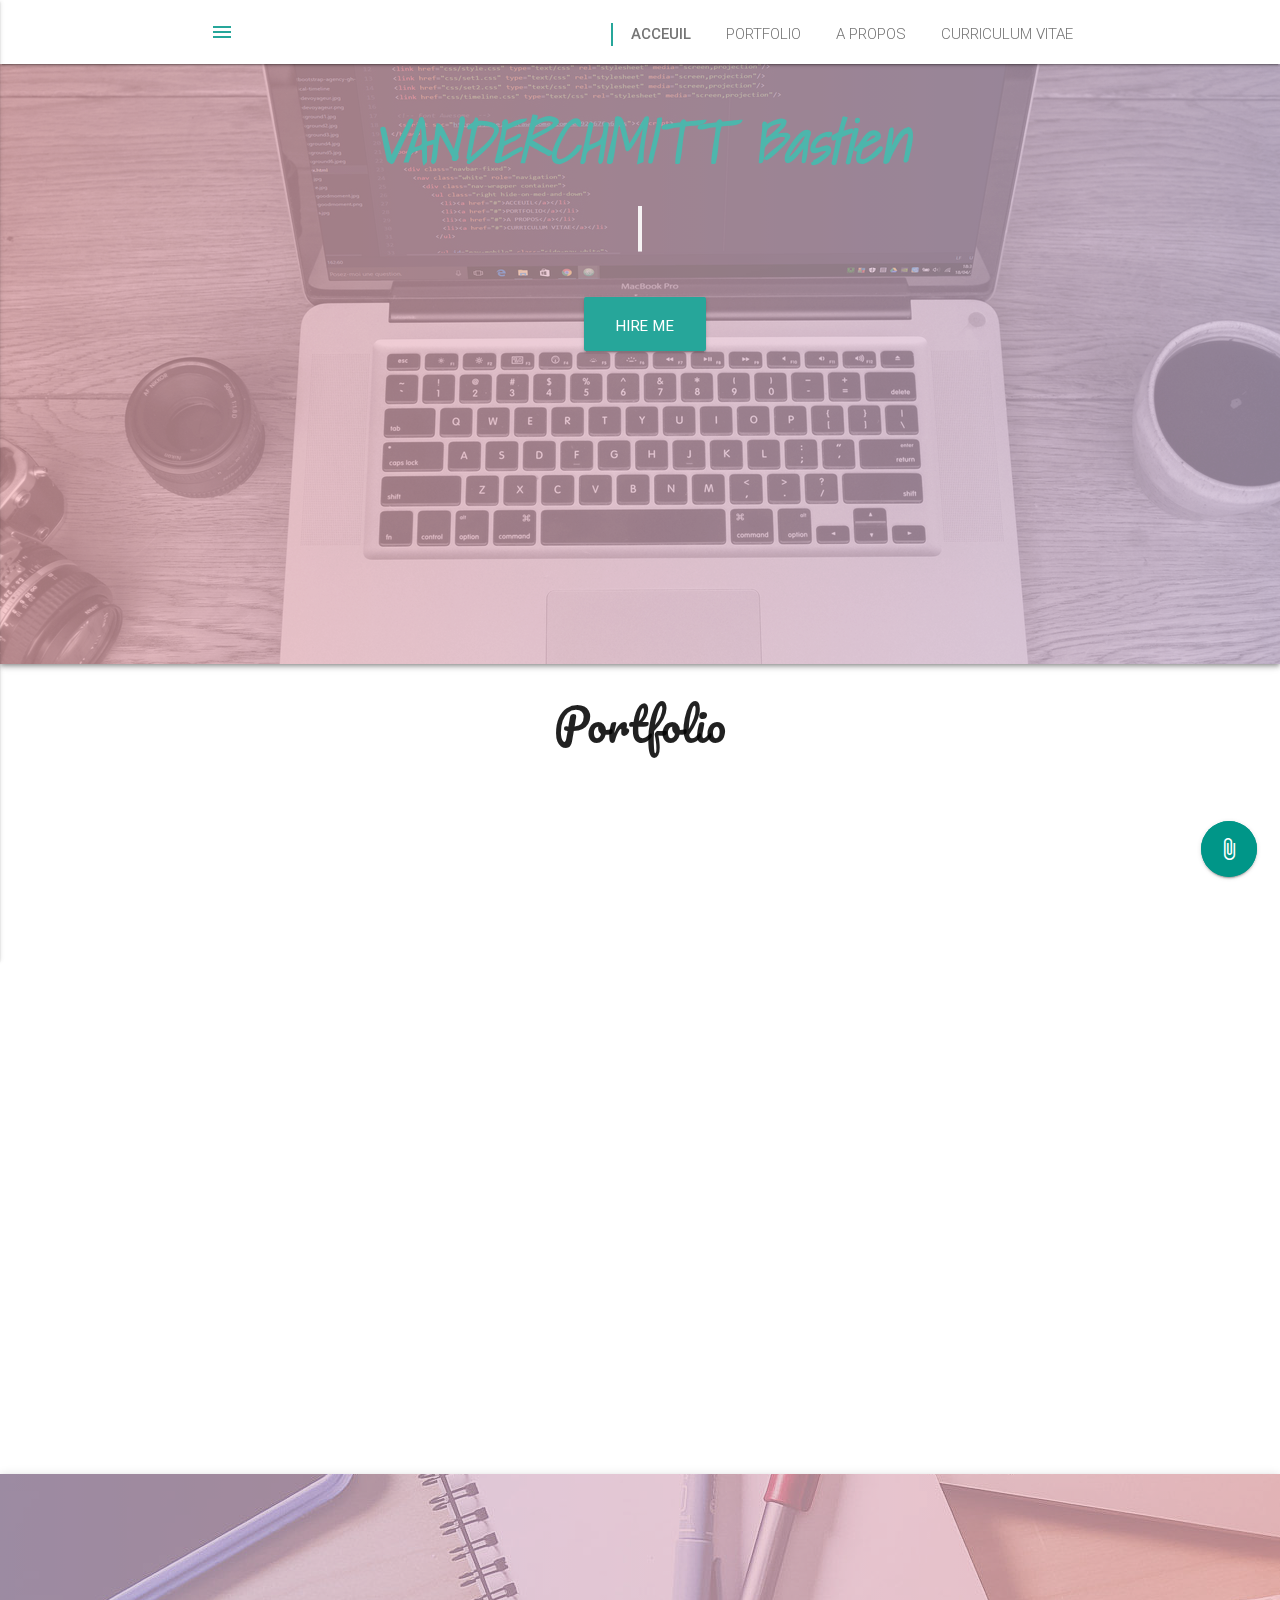
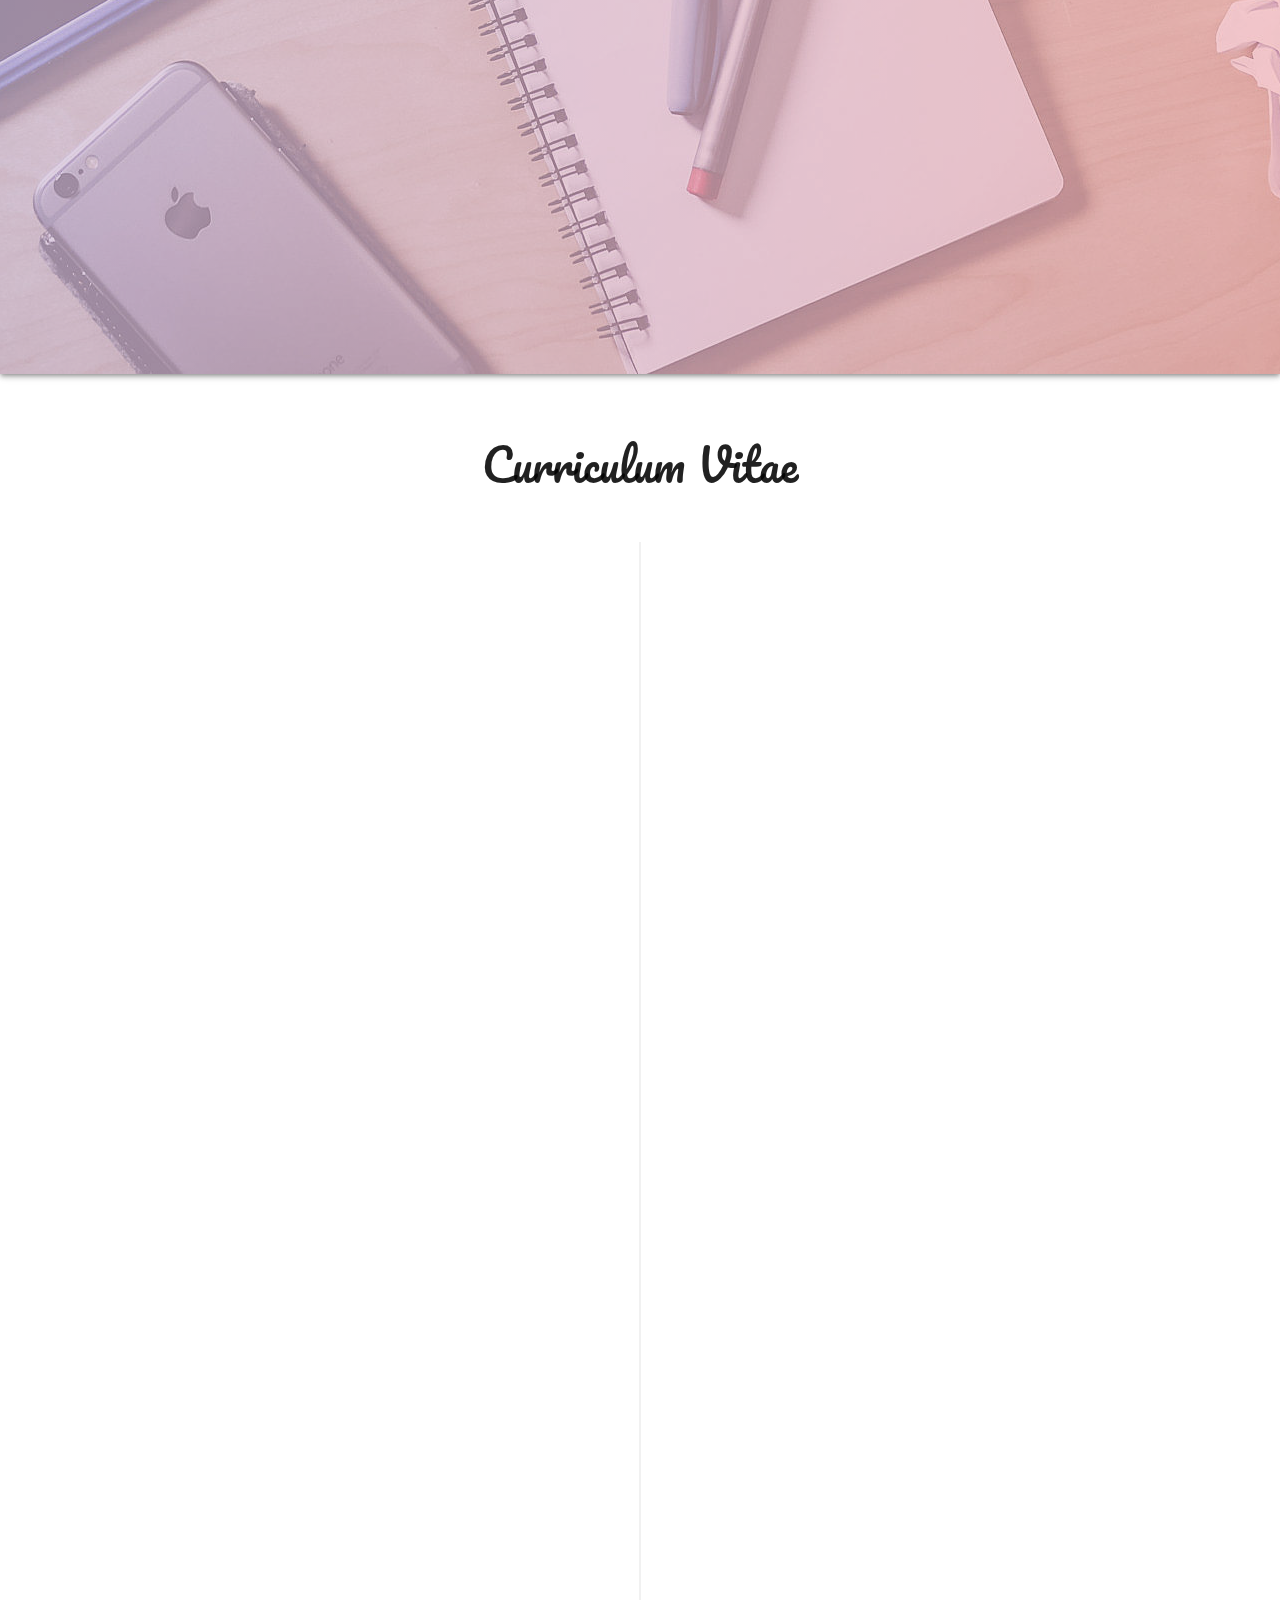
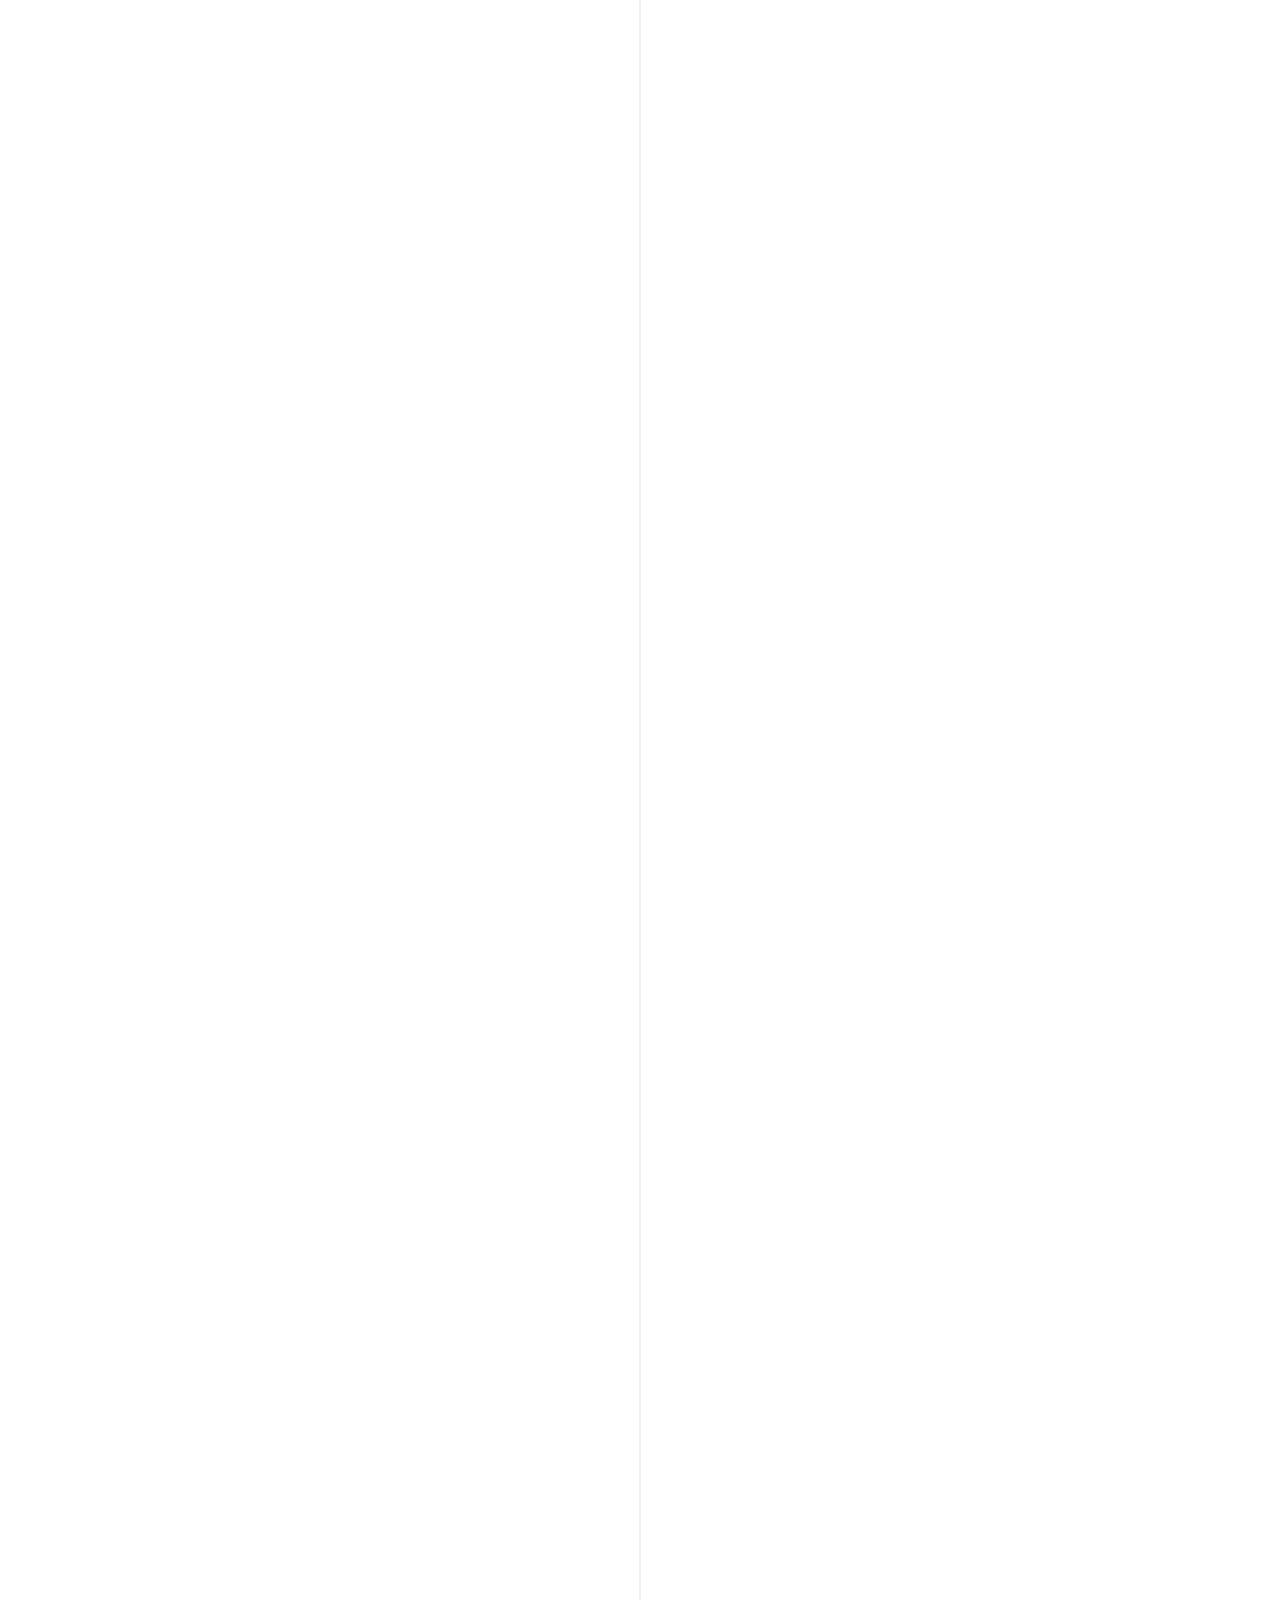
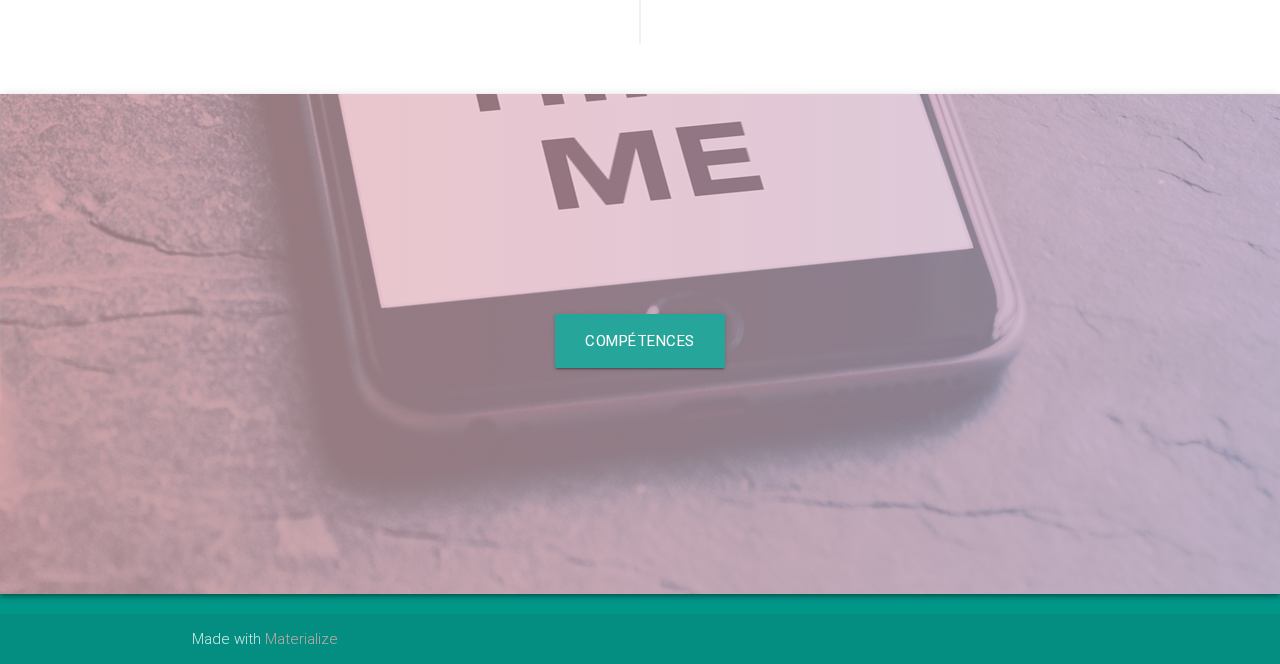
==== commit 2557dd9c: "Update 2025" ====
--- a/index.html
+++ b/index.html
@@ -77,7 +77,7 @@
         <h1 id="header-name" class="header teal-text text-lighten-2 hidden">VANDERCHMITT Bastien</h1>
         <h2><span class="element"></span></h2>
         <div class="row">
-          <h5 class="header col s12 light" id="other"><strong>Web &amp; Mobile</strong></h5>
+<!--          <h5 class="header col s12 light" id="other"><strong>Web &amp; Mobile</strong></h5>-->
         </div>
         <div class="row">
           <a id="header-btn" class="waves-effect waves-light btn btn-large" target="_blank" href="assets/cv.pdf" >HIRE ME</a>
@@ -104,9 +104,9 @@
 					<figure id="left-transition1" class="effect-lexi hidden z-depth-4">
 						<img src="img/portfolio/marietta.jpg" alt="inra"/>
 						<figcaption>
-							<h2>Site <span>Vitrine</span></h2>
+							<h2><span>Wordpress</span></h2>
 							<div>
-								<p>Site personnel Avocate Montpellier Prise de rdv</p>
+								<p>Site vitrine Avocate Montpellier Prise de rdv</p>
 							</div>
 							<a target="_blank" href="http://www.mtodorova.fr/">View more</a>
 						</figcaption>
@@ -144,14 +144,16 @@
   </div>
 
   <!--  Parallax Section 'About'  -->
-  <div class="parallax-container valign-wrapper z-depth-2">
+  <div class="parallax-container valign-wrapper z-depth-2" style="margin-bottom: 30px; margin-top: 10px;">
     <div id="a_propos" class="section no-pad-bot scrollspy">
       <div class="container">
         <div id="about-transition" class="row center hidden">
           <h3 class="header col s12 light">A Propos</h3>
-          <p class="col s12 light large-text under">Motivé, Curieux et Sérieux</p>
+          <p class="col s12 light large-text under">Motivé - Curieux - Sérieux</p>
           <div class="col s3 light"></div><div class="divider col s6 light"></div><div class="col s3 light"></div>
-          <p class="col s12 light large-text minify-text-mobile">Je suis à la recherche d'un poste dans une entreprise dynamique. Les compétences acquises lors de ma formation en Master, alliées à mon expérience chez toHero, une start-up Montpelliéraine, sont des atouts qui me permettent de faire face aux imprévus et de m'adapter aux différentes situations.</p>
+          <div class="description-text">
+            <p class="col s12 light minify-text-mobile">Je suis Développeur Web depuis 10 ans. J'ai acquis mon expérience chez Gomoob, toHero, Smile et Atout-Box. Les compétences acquises lors de mon parcours professionnel, alliées à ma capacité d'écoute, sont des atouts qui me permettent de faire face aux imprévus et de m'adapter aux différentes situations.</p>
+          </div>
         </div>
       </div>
     </div>
@@ -188,31 +190,32 @@
                 </div>
               </div>
             </li>
+<!--            <li class="timeline-inverted">-->
+<!--              <div id="timeline-image-2" class="timeline-image hidden">-->
+<!--                <img class="circle responsive-img" src="img/timeline/2.jpg" alt="dominos">-->
+<!--              </div>-->
+<!--              <div id="timeline-panel-2" class="timeline-panel hidden">-->
+<!--                <div class="timeline-heading">-->
+<!--                  <h4>2012-2015</h4>-->
+<!--                  <h4 class="subheading">Employé polyvalent</h4>-->
+<!--                </div>-->
+<!--                <div class="chip"><a target="_blank" href="https://pizza.dominos.fr/">Domino's Pizza</a><i class="close material-icons">perm_identity</i></div>-->
+<!--                <div class="chip">Montpellier<i class="close material-icons">location_on</i></div>-->
+<!--                <div class="chip">CDI<i class="close material-icons">av_timer</i></div>-->
+<!--                <div class="timeline-body">-->
+<!--                  <p class="text-muted">Livraisons, fabrication et prise de commandes. Parallèlement aux études.</p>-->
+<!--                </div>-->
+<!--              </div>-->
+<!--            </li>-->
             <li class="timeline-inverted">
-              <div id="timeline-image-2" class="timeline-image hidden">
-                <img class="circle responsive-img" src="img/timeline/2.jpg" alt="dominos">
-              </div>
-              <div id="timeline-panel-2" class="timeline-panel hidden">
-                <div class="timeline-heading">
-                  <h4>2012-2014</h4>
-                  <h4 class="subheading">Employé polyvalent</h4>
-                </div>
-                <div class="chip"><a target="_blank" href="https://pizza.dominos.fr/">Domino's Pizza</a><i class="close material-icons">perm_identity</i></div>
-                <div class="chip">Montpellier<i class="close material-icons">location_on</i></div>
-                <div class="chip">CDI<i class="close material-icons">av_timer</i></div>
-                <div class="timeline-body">
-                  <p class="text-muted">Livraisons, fabrication et prise de commandes. Parallèlement aux études.</p>
-                </div>
-              </div>
-            </li>
-            <li>
               <div id="timeline-image-3" class="timeline-image hidden">
                   <img class="circle responsive-img" src="img/timeline/3.png" alt="">
               </div>
               <div id="timeline-panel-3" class="timeline-panel hidden">
                 <div class="timeline-heading">
-                  <h4>2014-2015</h4>
-                  <h4 class="subheading">Développeur web - Full Stack</h4>
+                  <h4>2015-2016</h4>
+                  <h4 class="subheading">Développeur web</h4>
+                  <h4 class="subheading">Full Stack</h4>
                 </div>
                 <div class="chip"><a target="_blank" href="https://www.gomoob.com/">Gomoob</a><i class="close material-icons">perm_identity</i></div>
                 <div class="chip">Montpellier<i class="close material-icons">location_on</i></div>
@@ -222,39 +225,58 @@
                 </div>
               </div>
             </li>
-            <li class="timeline-inverted">
+            <li>
               <div id="timeline-image-4" class="timeline-image hidden">
                 <img class="circle responsive-img" src="img/timeline/4.png" alt="">
               </div>
               <div id="timeline-panel-4" class="timeline-panel hidden">
                 <div class="timeline-heading">
-                  <h4>2016-2020</h4>
-                  <h4 class="subheading">Développeur Magento</h4>
+                  <h4>2017-2020</h4>
+                  <h4 class="subheading">Lead developer</h4>
+                  <h4 class="subheading">Magento</h4>
                 </div>
                 <div class="chip"><a target="_blank" href="https://www.tohero.fr/">toHero</a><i class="close material-icons">perm_identity</i></div>
                 <div class="chip">Montpellier<i class="close material-icons">location_on</i></div>
                 <div class="chip">CDI<i class="close material-icons">av_timer</i></div>
                 <div class="timeline-body">
-                  <p class="text-muted">Lead développeur Magento 1 & 2 et gestion de projet. Gros comptes : Nestlé, PauleKa, Jardiland, Funbooker (Symfony), Pierre Hermé ... </p>
+                  <p class="text-muted">Lead developer Magento 1 & 2 et gestion de projet. Gros comptes : Nestlé, PauleKa, Jardiland, Funbooker (Symfony), Pierre Hermé ... </p>
+                </div>
+              </div>
+            </li>
+            <li class="timeline-inverted">
+              <div id="timeline-image-5" class="timeline-image hidden">
+                <img class="circle responsive-img" src="img/timeline/atoutbox.png" alt="">
+              </div>
+              <div id="timeline-panel-5" class="timeline-panel hidden">
+                <div class="timeline-heading">
+                  <h4>Depuis 2021</h4>
+                  <h4 class="subheading">Lead developer</h4>
+                  <h4 class="subheading">Full Stack - React</h4>
+                </div>
+                <div class="chip"><a target="_blank" href="https://www.atout-box.fr/">Atout-Box</a><i class="close material-icons">perm_identity</i></div>
+                <div class="chip">Montpellier<i class="close material-icons">location_on</i></div>
+                <div class="chip">CDI<i class="close material-icons">av_timer</i></div>
+                <div class="timeline-body">
+                  <p class="text-muted">Lead developer React.js et PHP sur ERP de gestion. Création d'un devis en ligne intégré dans wordpress. Maintenance de code en Vue.js</p>
                 </div>
               </div>
             </li>
             <li>
-              <div id="timeline-image-5" class="timeline-image hidden">
+              <div id="timeline-image-6" class="timeline-image hidden">
                 <img class="circle responsive-img" src="img/timeline/5.jpg" alt="">
               </div>
-              <div id="timeline-panel-5" class="timeline-panel hidden">
+              <div id="timeline-panel-6" class="timeline-panel hidden">
                 <div class="timeline-heading">
                   <h4>Autres</h4>
                   <h4 class="subheading">Intérimaire et Expériences de vie</h4>
                 </div>
                 <div class="timeline-body">
-                  <p class="text-muted">Déménagements, Usine, Vendeur itinérant. Un an en Nouvelle-Zélande et 6 mois au Canada (Anglais courant).</p>
+                  <p class="text-muted">Déménagements, Usine, Vendeur itinérant. Employé polyvalent Domino's parallèlement aux études pendant 2 ans. Un an en Nouvelle-Zélande et 6 mois au Canada (Anglais courant).</p>
                 </div>
               </div>
             </li>
             <li class="timeline-inverted">
-              <div id="timeline-image-6" class="timeline-image hidden pacifico">
+              <div id="timeline-image-7" class="timeline-image hidden pacifico">
                 <h4>Be Part
                 <br>Of My
                 <br>Story !</h4>
@@ -290,8 +312,7 @@
           <img src="img/modal/code.svg" alt="" class="circle">
           <span class="title">Languages</span>
           <p>
-            PHP  -  CSS  -  Html  -
-             Javascript  -  SQL  -  XML  -  Java
+            PHP  -  CSS  -  HTML  -  Javascript  -  SQL  -  XML  -  Java
           </p>
           <a href="#!" class="secondary-content hide-on-small-only"><i class="material-icons">code</i></a>
         </li>
@@ -299,7 +320,7 @@
           <img src="img/modal/code.png" alt="" class="circle">
           <span class="title">Frameworks</span>
           <p>
-            Magento  -  Symfony  -  Webdev  -  Cordova
+            REACT  -  Magento  -  Symfony  -  Node  -  Webdev  -  Cordova
           </p>
           <a href="#!" class="secondary-content hide-on-small-only"><i class="material-icons">thumb_up</i></a>
         </li>
--- a/css/style.css
+++ b/css/style.css
@@ -180,24 +180,40 @@
   text-transform: capitalize;
 }
 
+#about-transition {
+    color: black;
+    background: rgba(255, 255, 255, 0.65);
+    border-radius: 10px;
+}
+
 #about-transition .header {
   font-family: Shadows Into Light, serif;
   font-weight: bold;
-  color:#4a148c !important;
+  color:#009688 !important
 }
 
 #about-transition .divider {
-  background-color: #ffd54f !important;
+  background-color: #009688 !important;
 }
 
 #about-transition .under {
-  color: white !important;
-  font-family: Shadows Into Light, serif;
-  font-weight: bold;
-}
-
+  color: #209db1 !important;
+  font-family: Pacifico, serif;
+  font-weight: bold;
+}
+
+#about-transition .description-text {
+    text-align: center;
+    max-width: 800px;
+    margin: auto;
+}
+
+/*Gloria+Hallelujah|Kanit|Pacifico|Raleway|Kufam|Shadows+Into+Light*/
 #about-transition .minify-text-mobile {
-  color: #9c27b0 !important;
-  font-family: Shadows Into Light, serif;
-  font-weight: bold;
-}
+  color: rgba(7, 57, 42, 0.86) !important;
+  font-family: Kanit, serif;
+  font-weight: normal;
+  font-size: large;
+  padding: 0 50px;
+  text-align: justify;
+}
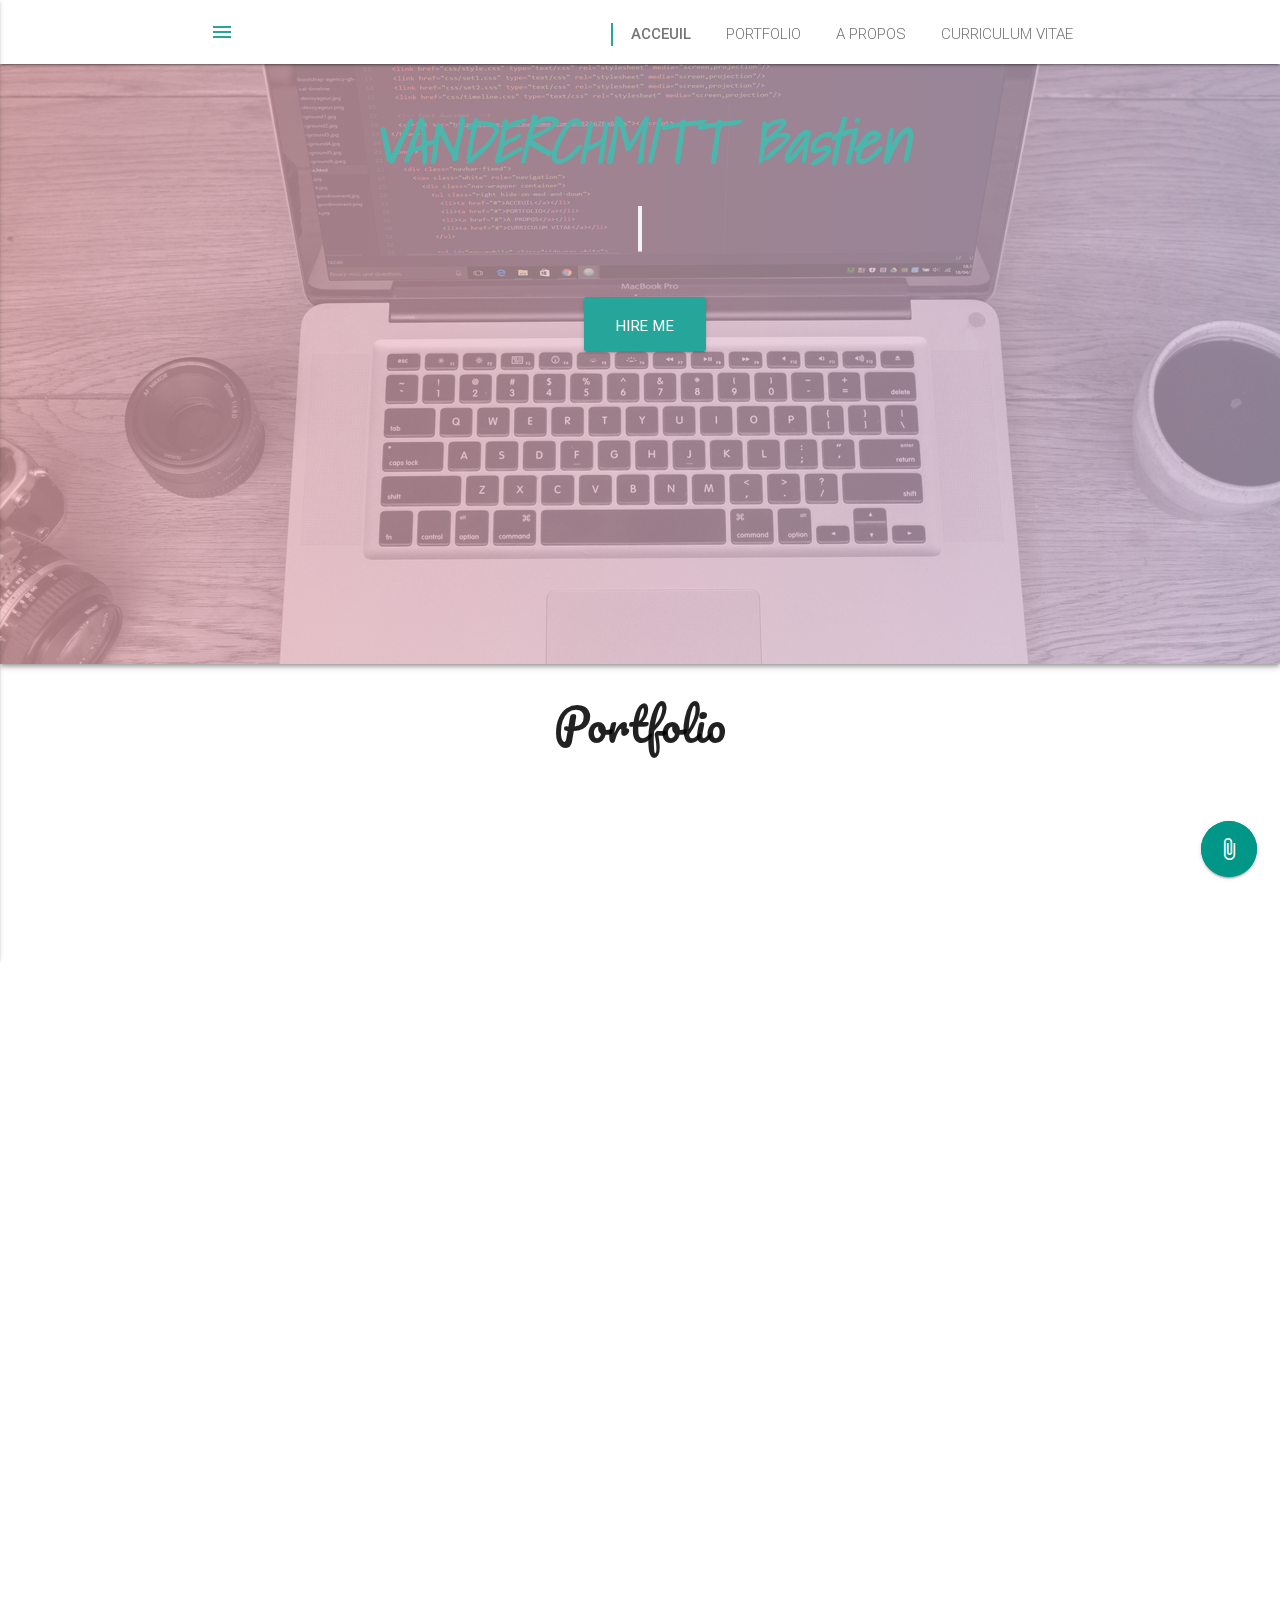
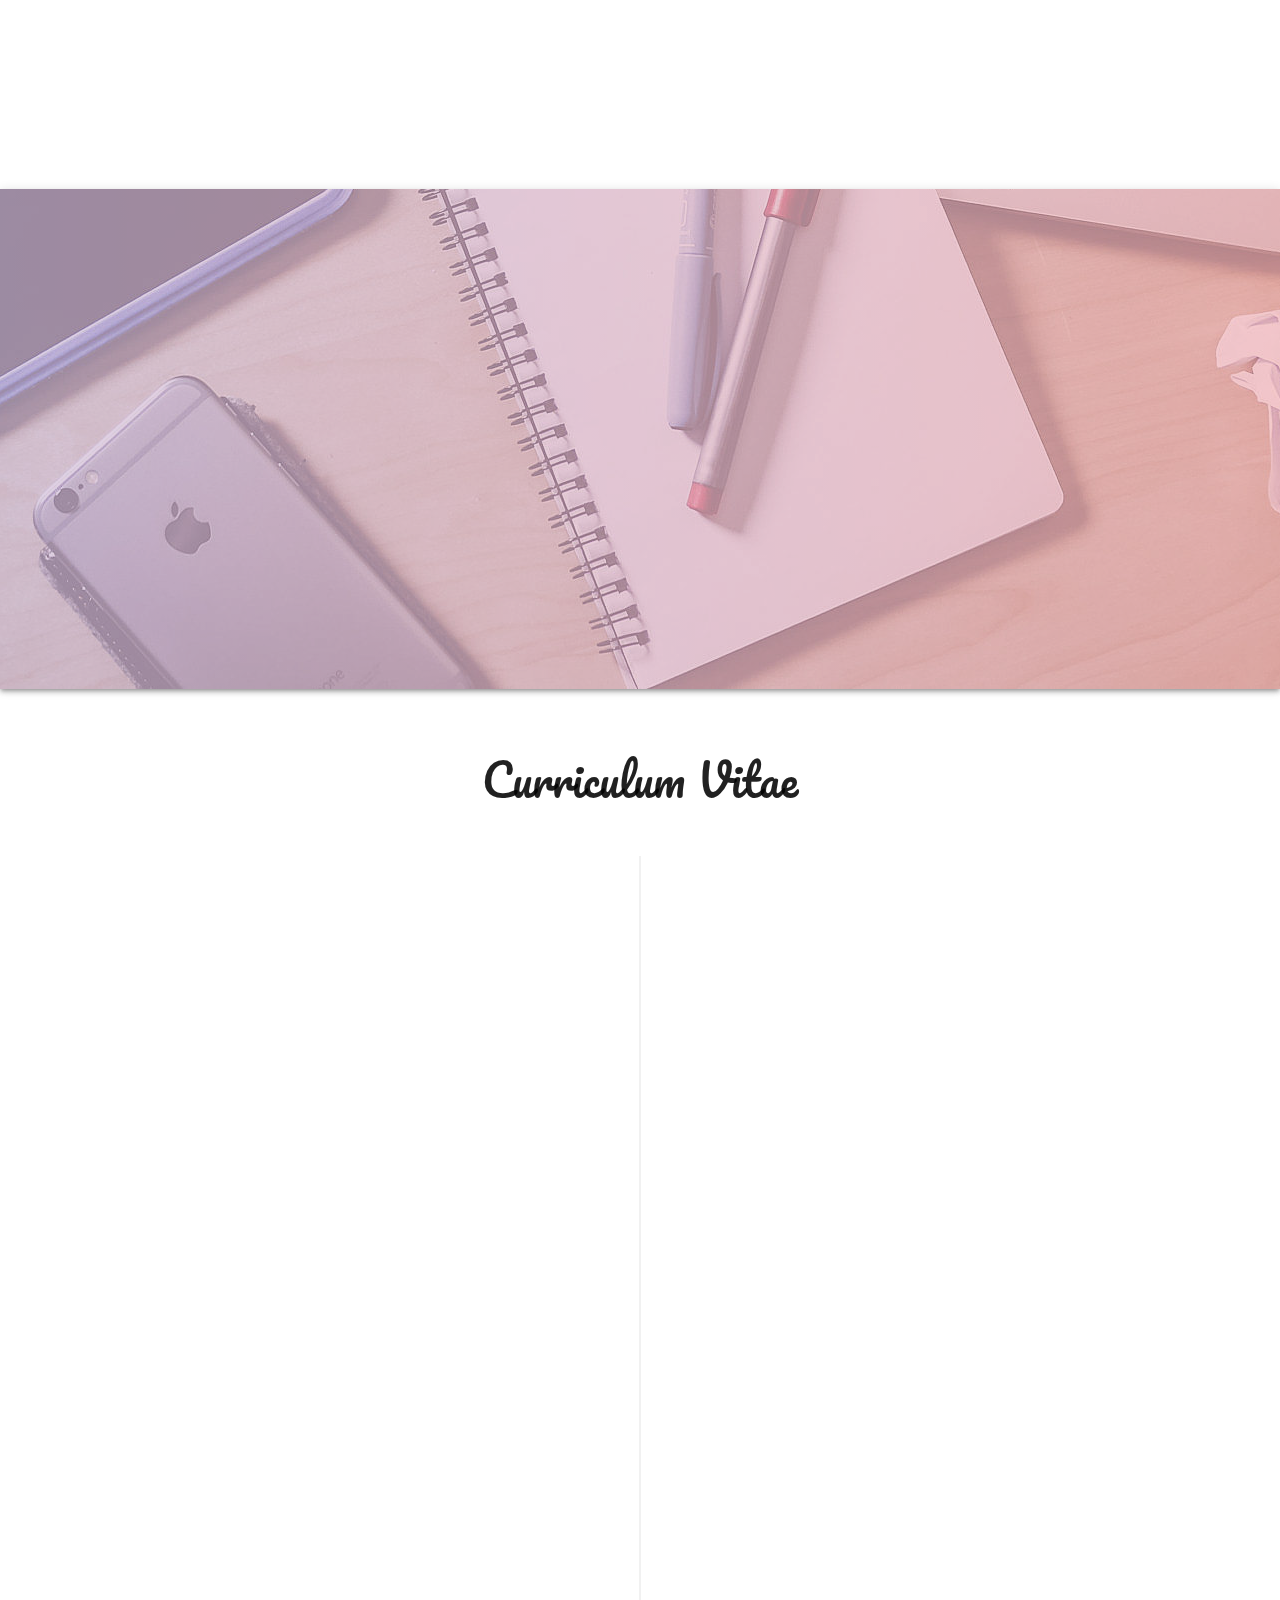
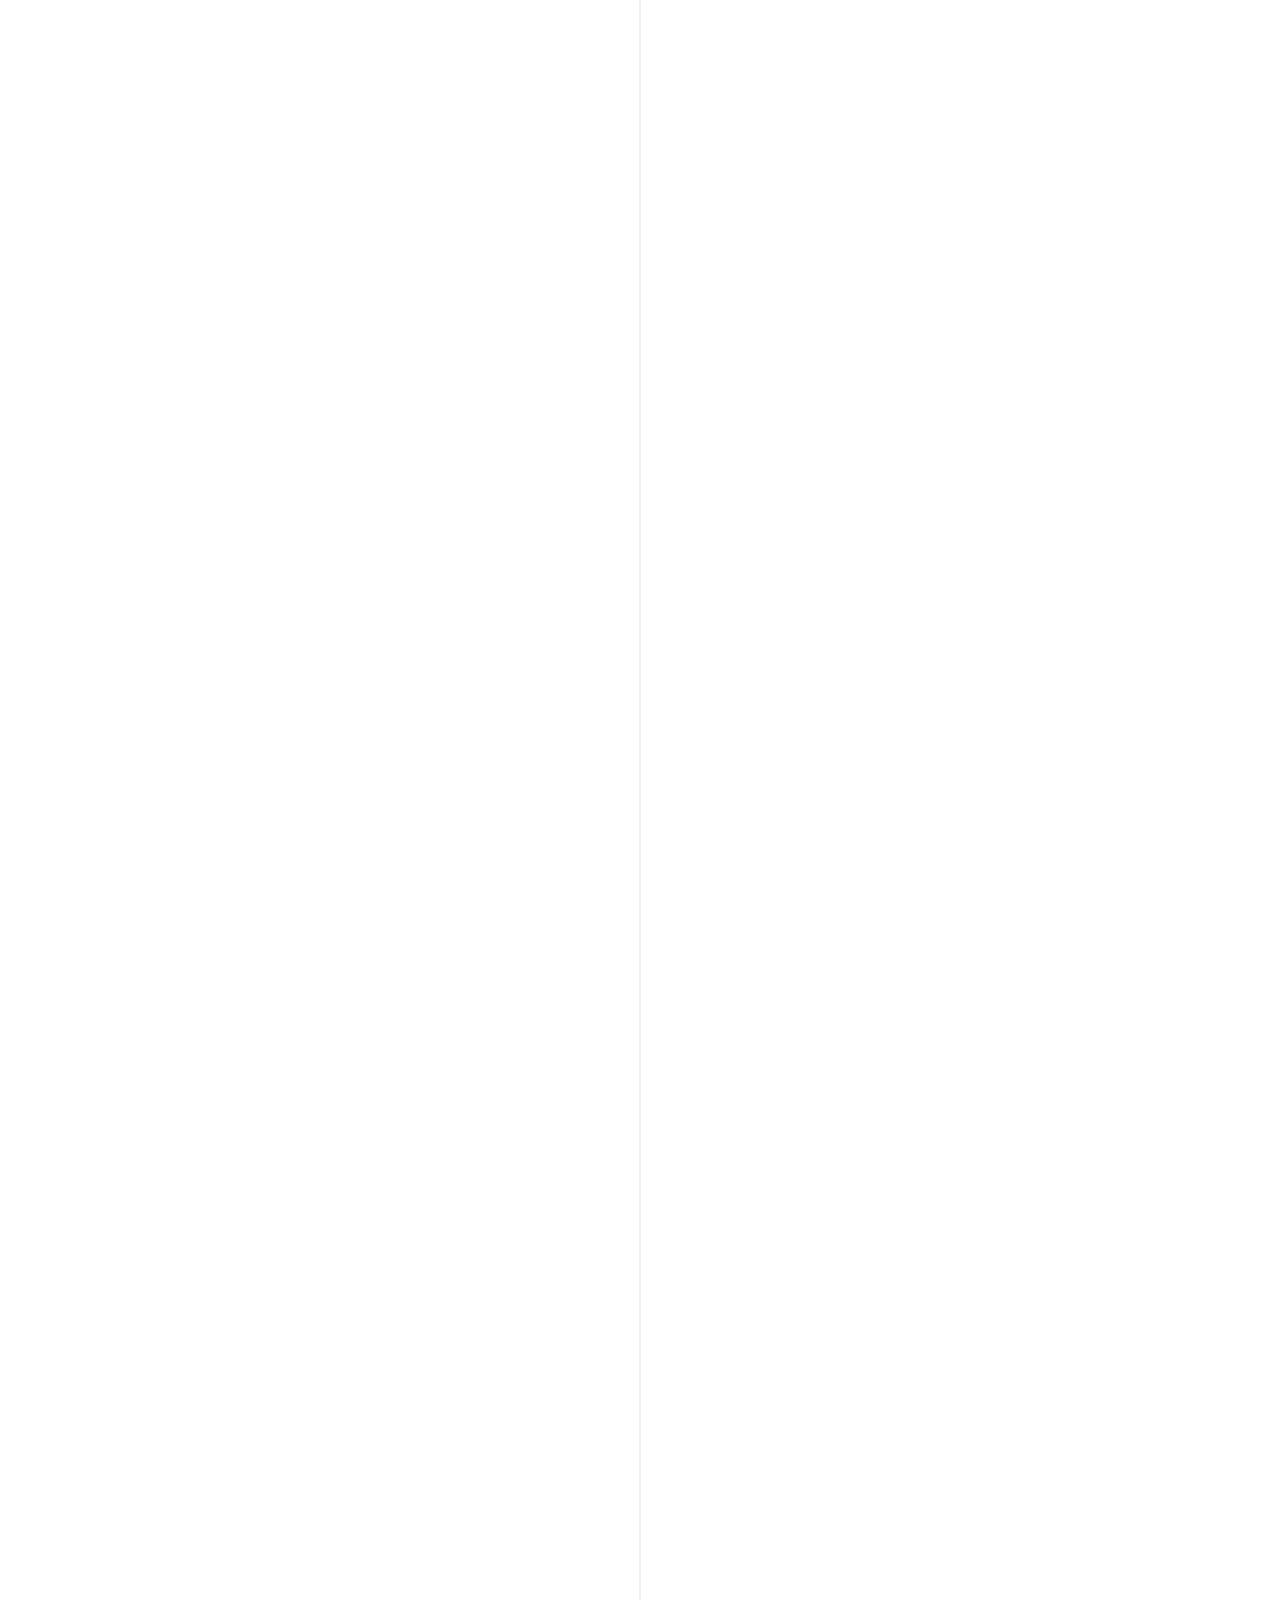
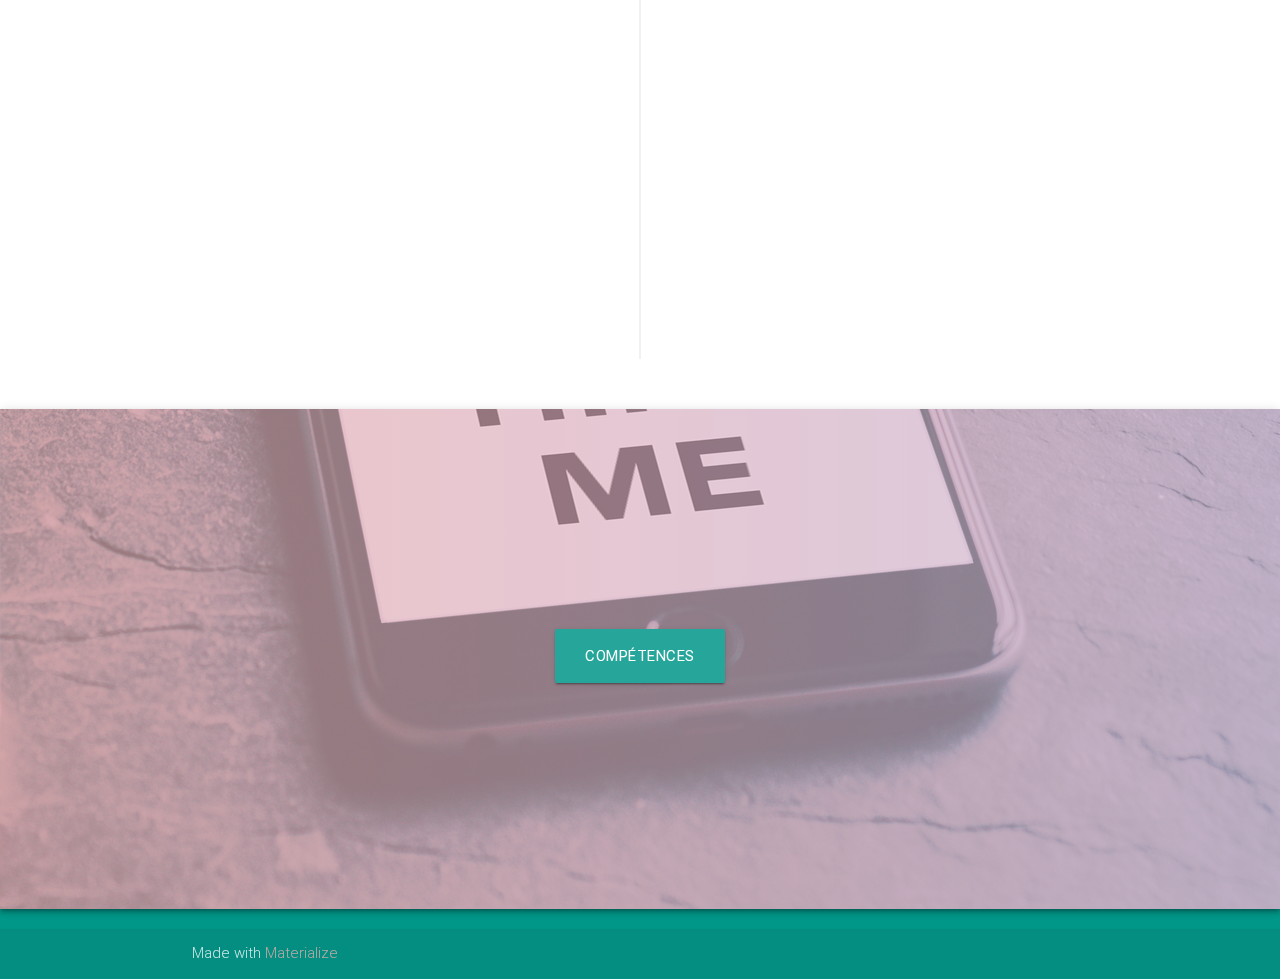
==== commit 544d1648: "Updates" ====
--- a/index.html
+++ b/index.html
@@ -2,356 +2,399 @@
 <html lang="en">
 
 <head>
-  <!--  Initialisation  -->
-  <meta http-equiv="Content-Type" content="text/html; charset=UTF-8"/>
-  <meta name="viewport" content="width=device-width, initial-scale=1, maximum-scale=1.0, user-scalable=no"/>
-  <title>Bastien Vanderchmitt</title>
-  <link rel="icon" href="img/favicon.ico" />
-
-  <!-- <script src="js/pace.js"></script>
-  <link href="css/pace.css" type="text/css" rel="stylesheet" media="screen,projection"/>  -->
-
-  <!-- CSS  -->
-  <link href="https://fonts.googleapis.com/icon?family=Material+Icons" rel="stylesheet">
-  <link href="css/materialize.min.css" type="text/css" rel="stylesheet" media="screen,projection"/>
-  <!-- <link href="css/style.min.css" type="text/css" rel="stylesheet" media="screen,projection"/> -->
-  <link href="css/style.css" type="text/css" rel="stylesheet" media="screen,projection"/>
-  <link href="css/set1.css" type="text/css" rel="stylesheet" media="screen,projection"/>
-  <link href="css/set2.css" type="text/css" rel="stylesheet" media="screen,projection"/>
-  <link href="css/timeline.css" type="text/css" rel="stylesheet" media="screen,projection"/>
-  <link href="css/animate.css" type="text/css" rel="stylesheet" media="screen,projection"/>
-
-  <!-- Fonts  -->
-  <link href="https://fonts.googleapis.com/css?family=Gloria+Hallelujah|Kanit|Pacifico|Raleway|Kufam|Shadows+Into+Light" rel="stylesheet">
-  <link href='https://fonts.googleapis.com/css?family=Lora:400italic' rel='stylesheet' type='text/css'>
+    <!--  Initialisation  -->
+    <meta http-equiv="Content-Type" content="text/html; charset=UTF-8"/>
+    <meta name="viewport" content="width=device-width, initial-scale=1, maximum-scale=1.0, user-scalable=no"/>
+    <title>Bastien Vanderchmitt</title>
+    <link rel="icon" href="img/favicon.ico"/>
+
+    <!-- <script src="js/pace.js"></script>
+    <link href="css/pace.css" type="text/css" rel="stylesheet" media="screen,projection"/>  -->
+
+    <!-- CSS  -->
+    <link href="https://fonts.googleapis.com/icon?family=Material+Icons" rel="stylesheet">
+    <link href="css/materialize.min.css" type="text/css" rel="stylesheet" media="screen,projection"/>
+    <!-- <link href="css/style.min.css" type="text/css" rel="stylesheet" media="screen,projection"/> -->
+    <link href="css/style.css" type="text/css" rel="stylesheet" media="screen,projection"/>
+    <link href="css/set1.css" type="text/css" rel="stylesheet" media="screen,projection"/>
+    <link href="css/set2.css" type="text/css" rel="stylesheet" media="screen,projection"/>
+    <link href="css/timeline.css" type="text/css" rel="stylesheet" media="screen,projection"/>
+    <link href="css/animate.css" type="text/css" rel="stylesheet" media="screen,projection"/>
+
+    <!-- Fonts  -->
+    <link href="https://fonts.googleapis.com/css?family=Gloria+Hallelujah|Kanit|Pacifico|Raleway|Kufam|Shadows+Into+Light"
+          rel="stylesheet">
+    <link href='https://fonts.googleapis.com/css?family=Lora:400italic' rel='stylesheet' type='text/css'>
 </head>
 
 <body>
 
-  <!--  Navbar (Desktop and Mobile)  -->
-  <div class="navbar-fixed">
+<!--  Navbar (Desktop and Mobile)  -->
+<div class="navbar-fixed">
     <nav class="white" role="navigation">
-      <div class="nav-wrapper container">
-        <ul class="right hide-on-med-and-down table-of-contents">
-          <li><a href="#acceuil">ACCEUIL</a></li>
-          <li><a href="#portfolio">PORTFOLIO</a></li>
-          <li><a href="#a_propos">A PROPOS</a></li>
-          <li><a href="#cv">CURRICULUM VITAE</a></li>
+        <div class="nav-wrapper container">
+            <ul class="right hide-on-med-and-down table-of-contents">
+                <li><a href="#acceuil">ACCEUIL</a></li>
+                <li><a href="#portfolio">PORTFOLIO</a></li>
+                <li><a href="#a_propos">A PROPOS</a></li>
+                <li><a href="#cv">CURRICULUM VITAE</a></li>
+            </ul>
+            <ul id="nav-mobile" class="side-nav white">
+                <li>
+                    <div class="userView">
+                        <div class="background">
+                            <img src="img/navbar/office.jpg">
+                        </div>
+                        <a href="#"><img class="circle" src="img/navbar/me.jpg"></a>
+                        <a href="#"><span class="white-text name">Vanderchmitt Bastien</span></a>
+                        <a href="#"><span class="white-text phone">06 09 92 18 20</span></a>
+                        <a href="mailto:bastienvanderchmitt@gmail.com"><span class="white-text email">bastienvanderchmitt@gmail.com</span></a>
+                    </div>
+                </li>
+                <div class="table-of-contents">
+                    <li><a href="#acceuil">ACCEUIL</a></li>
+                    <li><a href="#portfolio">PORTFOLIO</a></li>
+                    <li><a href="#a_propos">A PROPOS</a></li>
+                    <li><a href="#cv">CURRICULUM VITAE</a></li>
+                </div>
+            </ul>
+            <a href="#" data-activates="nav-mobile" id="button-nav-mobile" class="button-collapse show-on-large"><i
+                    class="material-icons">menu</i></a>
+        </div>
+    </nav>
+</div>
+
+<!--  Fixed Button bottom  -->
+<div class="fixed-action-btn">
+    <a class="btn-floating btn-large teal pulse tooltipped" target="_blank" href="assets/cv.pdf" data-position="left"
+       data-delay="50" data-tooltip="Download CV">
+        <i class="large material-icons">attach_file</i>
+    </a>
+</div>
+
+<!--  Header Section  -->
+<div id="index-banner" class="parallax-container z-depth-2">
+    <div id="acceuil" class="section no-pad-bot scrollspy">
+        <div class="container center">
+            <br><br>
+            <h1 id="header-name" class="header teal-text text-lighten-2 hidden">VANDERCHMITT Bastien</h1>
+            <h2><span class="element"></span></h2>
+            <div class="row">
+                <!--          <h5 class="header col s12 light" id="other"><strong>Web &amp; Mobile</strong></h5>-->
+            </div>
+            <div class="row">
+                <a id="header-btn" class="waves-effect waves-light btn btn-large" target="_blank" href="assets/cv.pdf">HIRE
+                    ME</a>
+            </div>
+            <br><br>
+        </div>
+    </div>
+    <div class="parallax bg-overlay-effect1" id="header-bg"><img src="img/parallax/background6.jpg"
+                                                                 class="bg-overlay-effect1"
+                                                                 alt="Unsplashed background img 1"></div>
+</div>
+
+<!--  Portfolio Section  -->
+<div class="container">
+    <div id="portfolio" class="section scrollspy">
+
+        <div class="row">
+            <div class="col s12 center">
+                <h3>Portfolio</h3>
+                <p class="left-align light"></p>
+            </div>
+        </div>
+
+        <div class="row">
+            <div class="grid">
+                <figure id="left-transition1" class="effect-lexi hidden z-depth-4">
+                    <img src="img/portfolio/tidolasab.png" alt="tidolasab"/>
+                    <figcaption>
+                        <h2>Ti' <span>Dola Sab</span></h2>
+                        <div>
+                            <p>Réservation de gîte en ligne React.js</p>
+                        </div>
+                        <a target="_blank" href="https://tidolasab.com/">View more</a>
+                    </figcaption>
+                </figure>
+                <figure id="right-transition1" class="effect-dexter hidden z-depth-4">
+                    <img src="img/portfolio/specialTT.jpg" alt="specialT"/>
+                    <figcaption>
+                        <h2><span>SpecialT</span> <span>Nestle</h2>
+                        <div>
+                            <p>Développement et migration vers Magento 2 de la plateforme e-commerce Spécial.T</p>
+                        </div>
+                        <a target="_blank" href="https://fr.special-t.com/fr">View more</a>
+                    </figcaption>
+                </figure>
+                <figure id="left-transition2" class="effect-apollo hidden z-depth-4">
+                    <img src="img/portfolio/amedevoyageur.jpg" alt="amedevoyageur"/>
+                    <figcaption>
+                        <h2>Ame de <span>Voyageur</span></h2>
+                        <p>Statique Anglais Bijouterie Nouvelle-Zélande</p>
+                        <a target="_blank" href="http://www.uneamedevoyageur.com">View more</a>
+                    </figcaption>
+                </figure>
+                <figure id="right-transition2" class="effect-marley hidden z-depth-4">
+                    <img src="img/portfolio/pauleka.jpg" alt="PauleKa"/>
+                    <figcaption>
+                        <h2><span>PAULEKA</span><br>Luxe</h2>
+                        <p>Maintenance applicative et mise en ligne de collections, gestion de projet</p>
+                        <a target="_blank" href="https://www.pauleka.com/fr_fr">View more</a>
+                    </figcaption>
+                </figure>
+                <figure id="left-transition3" class="effect-jazz hidden z-depth-4">
+                    <img src="img/portfolio/boxi.png" alt="atoutbox"/>
+                    <figcaption>
+                        <h2><span>ERP</span></br>Atout-Box</h2>
+                        <p>ERP de gestion React/PHP</p>
+                        <a target="_blank" href="https://www.atout-box.fr">View more</a>
+                    </figcaption>
+                </figure>
+                <figure id="right-transition3" class="effect-winston hidden z-depth-4">
+                    <img src="img/portfolio/atoutcart.png" alt="tidolasab"/>
+                    <figcaption>
+                        <h2><span>Devis</span></br>Atout-Box</h2>
+                        <div>
+                            <p>React intégré dans wordpress</p>
+                        </div>
+                        <a target="_blank" href="https://www.atout-box.fr/tarifs/">View more</a>
+                    </figcaption>
+                </figure>
+            </div>
+        </div>
+
+    </div>
+</div>
+
+<!--  Parallax Section 'About'  -->
+<div class="parallax-container valign-wrapper z-depth-2" style="margin-bottom: 30px; margin-top: 10px;">
+    <div id="a_propos" class="section no-pad-bot scrollspy">
+        <div class="container">
+            <div id="about-transition" class="row center hidden">
+                <h3 class="header col s12 light">A Propos</h3>
+                <p class="col s12 light large-text under">Motivé - Curieux - Sérieux</p>
+                <div class="col s3 light"></div>
+                <div class="divider col s6 light"></div>
+                <div class="col s3 light"></div>
+                <div class="description-text">
+                    <p class="col s12 light minify-text-mobile">Je suis Développeur Web depuis 10 ans. J'ai acquis mon
+                        expérience chez Gomoob, toHero, Smile et Atout-Box. Les compétences acquises lors de mon
+                        parcours professionnel, alliées à ma capacité d'écoute, sont des atouts qui me permettent de
+                        faire face aux imprévus et de m'adapter aux différentes situations.</p>
+                </div>
+            </div>
+        </div>
+    </div>
+    <div class="parallax bg-overlay-effect2"><img src="img/parallax/background7.jpg" class="bg-overlay-effect1"
+                                                  alt="Unsplashed background img 2"></div>
+</div>
+
+<!--  Timeline Section 'Curriculum Vitae'  -->
+<div class="container">
+    <div id="cv" class="section scrollspy">
+
+        <div class="row">
+            <div class="col s12 center">
+                <h3>Curriculum Vitae</h3>
+            </div>
+        </div>
+
+        <div class="row">
+            <div class="col s12">
+                <ul class="timeline">
+                    <li>
+                        <div id="timeline-image-1" class="timeline-image hidden">
+                            <img class="circle responsive-img" src="img/timeline/1.jpg" alt="inra">
+                        </div>
+                        <div id="timeline-panel-1" class="timeline-panel hidden">
+                            <div class="timeline-heading">
+                                <h4>Avril 2011</h4>
+                                <h4 class="subheading">Développeur web</h4>
+                            </div>
+                            <div class="chip"><a target="_blank" href="http://www.avignon.inra.fr/">INRA</a><i
+                                    class="close material-icons">perm_identity</i></div>
+                            <div class="chip">Avignon<i class="close material-icons">location_on</i></div>
+                            <div class="chip">Stage<i class="close material-icons">av_timer</i></div>
+                            <div class="timeline-body">
+                                <p class="text-muted">Interface web pour acquisitions de données en temps réel
+                                    (métriques pour mesurer comment respirent les plantes). Technologies Utilisées :
+                                    WebDev, Ftp, Ldap</p>
+                            </div>
+                        </div>
+                    </li>
+                    <!--            <li class="timeline-inverted">-->
+                    <!--              <div id="timeline-image-2" class="timeline-image hidden">-->
+                    <!--                <img class="circle responsive-img" src="img/timeline/2.jpg" alt="dominos">-->
+                    <!--              </div>-->
+                    <!--              <div id="timeline-panel-2" class="timeline-panel hidden">-->
+                    <!--                <div class="timeline-heading">-->
+                    <!--                  <h4>2012-2015</h4>-->
+                    <!--                  <h4 class="subheading">Employé polyvalent</h4>-->
+                    <!--                </div>-->
+                    <!--                <div class="chip"><a target="_blank" href="https://pizza.dominos.fr/">Domino's Pizza</a><i class="close material-icons">perm_identity</i></div>-->
+                    <!--                <div class="chip">Montpellier<i class="close material-icons">location_on</i></div>-->
+                    <!--                <div class="chip">CDI<i class="close material-icons">av_timer</i></div>-->
+                    <!--                <div class="timeline-body">-->
+                    <!--                  <p class="text-muted">Livraisons, fabrication et prise de commandes. Parallèlement aux études.</p>-->
+                    <!--                </div>-->
+                    <!--              </div>-->
+                    <!--            </li>-->
+                    <li class="timeline-inverted">
+                        <div id="timeline-image-3" class="timeline-image hidden">
+                            <img class="circle responsive-img" src="img/timeline/3.png" alt="">
+                        </div>
+                        <div id="timeline-panel-3" class="timeline-panel hidden">
+                            <div class="timeline-heading">
+                                <h4>2015-2016</h4>
+                                <h4 class="subheading">Développeur web</h4>
+                                <h4 class="subheading">Full Stack</h4>
+                            </div>
+                            <div class="chip"><a target="_blank" href="https://www.gomoob.com/">Gomoob</a><i
+                                    class="close material-icons">perm_identity</i></div>
+                            <div class="chip">Montpellier<i class="close material-icons">location_on</i></div>
+                            <div class="chip">CDD<i class="close material-icons">av_timer</i></div>
+                            <div class="timeline-body">
+                                <p class="text-muted">Réalisation d'applications web et mobiles telles que
+                                    verygoodmoment. Technologies Utilisées : Cordova, API REST, Backbone, Marionette,
+                                    Node, Jira, Jenkins, Bower, Grunt, PhpUnit</p>
+                            </div>
+                        </div>
+                    </li>
+                    <li>
+                        <div id="timeline-image-4" class="timeline-image hidden">
+                            <img class="circle responsive-img" src="img/timeline/4.png" alt="">
+                        </div>
+                        <div id="timeline-panel-4" class="timeline-panel hidden">
+                            <div class="timeline-heading">
+                                <h4>2017-2020</h4>
+                                <h4 class="subheading">Lead developer</h4>
+                                <h4 class="subheading">Magento</h4>
+                            </div>
+                            <div class="chip"><a target="_blank" href="https://www.tohero.fr/">toHero</a><i
+                                    class="close material-icons">perm_identity</i></div>
+                            <div class="chip">Montpellier<i class="close material-icons">location_on</i></div>
+                            <div class="chip">CDI<i class="close material-icons">av_timer</i></div>
+                            <div class="timeline-body">
+                                <p class="text-muted">Lead developer Magento 1 & 2 et gestion de projet. Gros comptes :
+                                    Nestlé, PauleKa, Jardiland, Funbooker (Symfony), Pierre Hermé ... </p>
+                            </div>
+                        </div>
+                    </li>
+                    <li class="timeline-inverted">
+                        <div id="timeline-image-5" class="timeline-image hidden">
+                            <img class="circle responsive-img" src="img/timeline/atoutbox.png" alt="">
+                        </div>
+                        <div id="timeline-panel-5" class="timeline-panel hidden">
+                            <div class="timeline-heading">
+                                <h4>Depuis 2021</h4>
+                                <h4 class="subheading">Lead developer</h4>
+                                <h4 class="subheading">Full Stack - React</h4>
+                            </div>
+                            <div class="chip"><a target="_blank" href="https://www.atout-box.fr/">Atout-Box</a><i
+                                    class="close material-icons">perm_identity</i></div>
+                            <div class="chip">Montpellier<i class="close material-icons">location_on</i></div>
+                            <div class="chip">CDI<i class="close material-icons">av_timer</i></div>
+                            <div class="timeline-body">
+                                <p class="text-muted">Lead developer React.js et PHP sur ERP de gestion. Création d'un
+                                    devis en ligne intégré dans wordpress. Maintenance de code en Vue.js</p>
+                            </div>
+                        </div>
+                    </li>
+                    <li>
+                        <div id="timeline-image-6" class="timeline-image hidden">
+                            <img class="circle responsive-img" src="img/timeline/5.jpg" alt="">
+                        </div>
+                        <div id="timeline-panel-6" class="timeline-panel hidden">
+                            <div class="timeline-heading">
+                                <h4>Autres</h4>
+                                <h4 class="subheading">Intérimaire et Expériences de vie</h4>
+                            </div>
+                            <div class="timeline-body">
+                                <p class="text-muted">Déménagements, Usine, Vendeur itinérant. Employé polyvalent
+                                    Domino's parallèlement aux études pendant 2 ans. Un an en Nouvelle-Zélande et 6 mois
+                                    au Canada (Anglais courant).</p>
+                            </div>
+                        </div>
+                    </li>
+                    <li class="timeline-inverted">
+                        <div id="timeline-image-7" class="timeline-image hidden pacifico">
+                            <h4>Be Part
+                                <br>Of My
+                                <br>Story !</h4>
+                        </div>
+                    </li>
+                </ul>
+            </div>
+        </div>
+    </div>
+</div>
+
+<!--  Parallax Section 'Skills'  -->
+<div class="parallax-container valign-wrapper z-depth-2">
+    <div class="section no-pad-bot">
+        <div class="container">
+            <div class="row center">
+                <div class="col s12 center">
+                    <!-- Modal Trigger -->
+                    <a class="waves-effect waves-light btn btn-large" href="#modal">Compétences</a>
+                </div>
+            </div>
+        </div>
+    </div>
+    <div class="parallax bg-overlay-effect1"><img src="img/parallax/background8.jpg" class="bg-overlay-effect1"
+                                                  alt="Unsplashed background img 3"></div>
+</div>
+
+<!--  Modal Window  -->
+<div id="modal" class="modal">
+    <div class="modal-content">
+        <h3>Compétences</h3>
+        <ul class="collection">
+            <li class="collection-item avatar">
+                <img src="img/modal/code.svg" alt="" class="circle">
+                <span class="title">Languages</span>
+                <p>
+                    PHP - CSS - HTML - Javascript - SQL - XML - Java
+                </p>
+                <a href="#!" class="secondary-content hide-on-small-only"><i class="material-icons">code</i></a>
+            </li>
+            <li class="collection-item avatar">
+                <img src="img/modal/code.png" alt="" class="circle">
+                <span class="title">Frameworks</span>
+                <p>
+                    REACT - Magento - Symfony - Node - Webdev - Cordova
+                </p>
+                <a href="#!" class="secondary-content hide-on-small-only"><i class="material-icons">thumb_up</i></a>
+            </li>
+            <li class="collection-item avatar">
+                <img src="img/modal/user.png" alt="" class="circle">
+                <span class="title">Autres</span>
+                <p>API REST - Linux - Responsive Design - SCRUM - Github - Grunt - Bower</p>
+                <a href="#!" class="secondary-content hide-on-small-only"><i class="material-icons">grade</i></a>
+            </li>
         </ul>
-        <ul id="nav-mobile" class="side-nav white">
-          <li>
-            <div class="userView">
-              <div class="background">
-                <img src="img/navbar/office.jpg">
-              </div>
-              <a href="#"><img class="circle" src="img/navbar/me.jpg"></a>
-              <a href="#"><span class="white-text name">Vanderchmitt Bastien</span></a>
-              <a href="#"><span class="white-text phone">06 09 92 18 20</span></a>
-              <a href="mailto:bastienvanderchmitt@gmail.com"><span class="white-text email">bastienvanderchmitt@gmail.com</span></a>
-            </div>
-          </li>
-          <div class="table-of-contents">
-            <li><a href="#acceuil">ACCEUIL</a></li>
-            <li><a href="#portfolio">PORTFOLIO</a></li>
-            <li><a href="#a_propos">A PROPOS</a></li>
-            <li><a href="#cv">CURRICULUM VITAE</a></li>
-          </div>
-        </ul>
-        <a href="#" data-activates="nav-mobile" id="button-nav-mobile" class="button-collapse show-on-large"><i class="material-icons">menu</i></a>
-      </div>
-    </nav>
-  </div>
-
-  <!--  Fixed Button bottom  -->
-  <div class="fixed-action-btn">
-    <a class="btn-floating btn-large teal pulse tooltipped" target="_blank" href="assets/cv.pdf" data-position="left" data-delay="50" data-tooltip="Download CV">
-      <i class="large material-icons">attach_file</i>
-    </a>
-  </div>
-
-  <!--  Header Section  -->
-  <div id="index-banner" class="parallax-container z-depth-2">
-    <div id="acceuil" class="section no-pad-bot scrollspy">
-      <div class="container center">
-        <br><br>
-        <h1 id="header-name" class="header teal-text text-lighten-2 hidden">VANDERCHMITT Bastien</h1>
-        <h2><span class="element"></span></h2>
-        <div class="row">
-<!--          <h5 class="header col s12 light" id="other"><strong>Web &amp; Mobile</strong></h5>-->
-        </div>
-        <div class="row">
-          <a id="header-btn" class="waves-effect waves-light btn btn-large" target="_blank" href="assets/cv.pdf" >HIRE ME</a>
-        </div>
-        <br><br>
-      </div>
-    </div>
-    <div class="parallax bg-overlay-effect1" id="header-bg"><img src="img/parallax/background6.jpg" class="bg-overlay-effect1" alt="Unsplashed background img 1"></div>
-  </div>
-
-  <!--  Portfolio Section  -->
-  <div class="container">
-    <div id="portfolio" class="section scrollspy">
-
-      <div class="row">
-        <div class="col s12 center">
-          <h3>Portfolio</h3>
-          <p class="left-align light"></p>
-        </div>
-      </div>
-
-      <div class="row">
-				<div class="grid">
-					<figure id="left-transition1" class="effect-lexi hidden z-depth-4">
-						<img src="img/portfolio/marietta.jpg" alt="inra"/>
-						<figcaption>
-							<h2><span>Wordpress</span></h2>
-							<div>
-								<p>Site vitrine Avocate Montpellier Prise de rdv</p>
-							</div>
-							<a target="_blank" href="http://www.mtodorova.fr/">View more</a>
-						</figcaption>
-					</figure>
-					<figure id="right-transition1" class="effect-dexter hidden z-depth-4">
-						<img src="img/portfolio/specialTT.jpg" alt="specialT"/>
-						<figcaption>
-							<h2><span>SpecialT</span> <span>Nestle</h2>
-							<div>
-                <p>Développement et migration vers Magento 2 de la plateforme e-commerce Spécial.T</p>
-							</div>
-							<a target="_blank" href="https://fr.special-t.com/fr">View more</a>
-						</figcaption>
-					</figure>
-          <figure id="left-transition2" class="effect-apollo hidden z-depth-4">
-						<img src="img/portfolio/amedevoyageur.jpg" alt="amedevoyageur"/>
-						<figcaption>
-							<h2>Ame de <span>Voyageur</span></h2>
-							<p>Statique Anglais Bijouterie Nouvelle-Zélande</p>
-							<a target="_blank" href="http://www.uneamedevoyageur.com">View more</a>
-						</figcaption>
-					</figure>
-					<figure id="right-transition2" class="effect-marley hidden z-depth-4">
-						<img src="img/portfolio/pauleka.jpg" alt="PauleKa"/>
-						<figcaption>
-							<h2><span>PAULEKA</span><br>Luxe</h2>
-              <p>Maintenance applicative et mise en ligne de collections, gestion de projet</p>
-							<a target="_blank" href="https://www.pauleka.com/fr_fr">View more</a>
-						</figcaption>
-					</figure>
-				</div>
-      </div>
-
-    </div>
-  </div>
-
-  <!--  Parallax Section 'About'  -->
-  <div class="parallax-container valign-wrapper z-depth-2" style="margin-bottom: 30px; margin-top: 10px;">
-    <div id="a_propos" class="section no-pad-bot scrollspy">
-      <div class="container">
-        <div id="about-transition" class="row center hidden">
-          <h3 class="header col s12 light">A Propos</h3>
-          <p class="col s12 light large-text under">Motivé - Curieux - Sérieux</p>
-          <div class="col s3 light"></div><div class="divider col s6 light"></div><div class="col s3 light"></div>
-          <div class="description-text">
-            <p class="col s12 light minify-text-mobile">Je suis Développeur Web depuis 10 ans. J'ai acquis mon expérience chez Gomoob, toHero, Smile et Atout-Box. Les compétences acquises lors de mon parcours professionnel, alliées à ma capacité d'écoute, sont des atouts qui me permettent de faire face aux imprévus et de m'adapter aux différentes situations.</p>
-          </div>
-        </div>
-      </div>
-    </div>
-    <div class="parallax bg-overlay-effect2"><img src="img/parallax/background7.jpg" class="bg-overlay-effect1" alt="Unsplashed background img 2"></div>
-  </div>
-
-  <!--  Timeline Section 'Curriculum Vitae'  -->
-  <div class="container">
-    <div id="cv" class="section scrollspy">
-
-      <div class="row">
-        <div class="col s12 center">
-          <h3>Curriculum Vitae</h3>
-        </div>
-      </div>
-
-      <div class="row">
-        <div class="col s12">
-          <ul class="timeline">
-            <li>
-              <div id="timeline-image-1" class="timeline-image hidden">
-                <img class="circle responsive-img" src="img/timeline/1.jpg" alt="inra">
-              </div>
-              <div id="timeline-panel-1" class="timeline-panel hidden">
-                <div class="timeline-heading">
-                  <h4>Avril 2011</h4>
-                  <h4 class="subheading">Développeur web</h4>
-                </div>
-                <div class="chip"><a target="_blank" href="http://www.avignon.inra.fr/">INRA</a><i class="close material-icons">perm_identity</i></div>
-                <div class="chip">Avignon<i class="close material-icons">location_on</i></div>
-                <div class="chip">Stage<i class="close material-icons">av_timer</i></div>
-                <div class="timeline-body">
-                  <p class="text-muted">Interface web pour acquisitions de données en temps réel (métriques pour mesurer comment respirent les plantes). Technologies Utilisées : WebDev, Ftp, Ldap</p>
-                </div>
-              </div>
-            </li>
-<!--            <li class="timeline-inverted">-->
-<!--              <div id="timeline-image-2" class="timeline-image hidden">-->
-<!--                <img class="circle responsive-img" src="img/timeline/2.jpg" alt="dominos">-->
-<!--              </div>-->
-<!--              <div id="timeline-panel-2" class="timeline-panel hidden">-->
-<!--                <div class="timeline-heading">-->
-<!--                  <h4>2012-2015</h4>-->
-<!--                  <h4 class="subheading">Employé polyvalent</h4>-->
-<!--                </div>-->
-<!--                <div class="chip"><a target="_blank" href="https://pizza.dominos.fr/">Domino's Pizza</a><i class="close material-icons">perm_identity</i></div>-->
-<!--                <div class="chip">Montpellier<i class="close material-icons">location_on</i></div>-->
-<!--                <div class="chip">CDI<i class="close material-icons">av_timer</i></div>-->
-<!--                <div class="timeline-body">-->
-<!--                  <p class="text-muted">Livraisons, fabrication et prise de commandes. Parallèlement aux études.</p>-->
-<!--                </div>-->
-<!--              </div>-->
-<!--            </li>-->
-            <li class="timeline-inverted">
-              <div id="timeline-image-3" class="timeline-image hidden">
-                  <img class="circle responsive-img" src="img/timeline/3.png" alt="">
-              </div>
-              <div id="timeline-panel-3" class="timeline-panel hidden">
-                <div class="timeline-heading">
-                  <h4>2015-2016</h4>
-                  <h4 class="subheading">Développeur web</h4>
-                  <h4 class="subheading">Full Stack</h4>
-                </div>
-                <div class="chip"><a target="_blank" href="https://www.gomoob.com/">Gomoob</a><i class="close material-icons">perm_identity</i></div>
-                <div class="chip">Montpellier<i class="close material-icons">location_on</i></div>
-                <div class="chip">CDD<i class="close material-icons">av_timer</i></div>
-                <div class="timeline-body">
-                    <p class="text-muted">Réalisation d'applications web et mobiles telles que verygoodmoment. Technologies Utilisées : Cordova, API REST, Backbone, Marionette, Node, Jira, Jenkins, Bower, Grunt, PhpUnit</p>
-                </div>
-              </div>
-            </li>
-            <li>
-              <div id="timeline-image-4" class="timeline-image hidden">
-                <img class="circle responsive-img" src="img/timeline/4.png" alt="">
-              </div>
-              <div id="timeline-panel-4" class="timeline-panel hidden">
-                <div class="timeline-heading">
-                  <h4>2017-2020</h4>
-                  <h4 class="subheading">Lead developer</h4>
-                  <h4 class="subheading">Magento</h4>
-                </div>
-                <div class="chip"><a target="_blank" href="https://www.tohero.fr/">toHero</a><i class="close material-icons">perm_identity</i></div>
-                <div class="chip">Montpellier<i class="close material-icons">location_on</i></div>
-                <div class="chip">CDI<i class="close material-icons">av_timer</i></div>
-                <div class="timeline-body">
-                  <p class="text-muted">Lead developer Magento 1 & 2 et gestion de projet. Gros comptes : Nestlé, PauleKa, Jardiland, Funbooker (Symfony), Pierre Hermé ... </p>
-                </div>
-              </div>
-            </li>
-            <li class="timeline-inverted">
-              <div id="timeline-image-5" class="timeline-image hidden">
-                <img class="circle responsive-img" src="img/timeline/atoutbox.png" alt="">
-              </div>
-              <div id="timeline-panel-5" class="timeline-panel hidden">
-                <div class="timeline-heading">
-                  <h4>Depuis 2021</h4>
-                  <h4 class="subheading">Lead developer</h4>
-                  <h4 class="subheading">Full Stack - React</h4>
-                </div>
-                <div class="chip"><a target="_blank" href="https://www.atout-box.fr/">Atout-Box</a><i class="close material-icons">perm_identity</i></div>
-                <div class="chip">Montpellier<i class="close material-icons">location_on</i></div>
-                <div class="chip">CDI<i class="close material-icons">av_timer</i></div>
-                <div class="timeline-body">
-                  <p class="text-muted">Lead developer React.js et PHP sur ERP de gestion. Création d'un devis en ligne intégré dans wordpress. Maintenance de code en Vue.js</p>
-                </div>
-              </div>
-            </li>
-            <li>
-              <div id="timeline-image-6" class="timeline-image hidden">
-                <img class="circle responsive-img" src="img/timeline/5.jpg" alt="">
-              </div>
-              <div id="timeline-panel-6" class="timeline-panel hidden">
-                <div class="timeline-heading">
-                  <h4>Autres</h4>
-                  <h4 class="subheading">Intérimaire et Expériences de vie</h4>
-                </div>
-                <div class="timeline-body">
-                  <p class="text-muted">Déménagements, Usine, Vendeur itinérant. Employé polyvalent Domino's parallèlement aux études pendant 2 ans. Un an en Nouvelle-Zélande et 6 mois au Canada (Anglais courant).</p>
-                </div>
-              </div>
-            </li>
-            <li class="timeline-inverted">
-              <div id="timeline-image-7" class="timeline-image hidden pacifico">
-                <h4>Be Part
-                <br>Of My
-                <br>Story !</h4>
-              </div>
-            </li>
-          </ul>
-        </div>
-      </div>
-    </div>
-  </div>
-
-  <!--  Parallax Section 'Skills'  -->
-  <div class="parallax-container valign-wrapper z-depth-2">
-    <div class="section no-pad-bot">
-      <div class="container">
-        <div class="row center">
-          <div class="col s12 center">
-            <!-- Modal Trigger -->
-            <a class="waves-effect waves-light btn btn-large" href="#modal">Compétences</a>
-          </div>
-        </div>
-      </div>
-    </div>
-    <div class="parallax bg-overlay-effect1"><img src="img/parallax/background8.jpg" class="bg-overlay-effect1" alt="Unsplashed background img 3"></div>
-  </div>
-
-  <!--  Modal Window  -->
-  <div id="modal" class="modal">
-    <div class="modal-content">
-      <h3>Compétences</h3>
-      <ul class="collection">
-        <li class="collection-item avatar">
-          <img src="img/modal/code.svg" alt="" class="circle">
-          <span class="title">Languages</span>
-          <p>
-            PHP  -  CSS  -  HTML  -  Javascript  -  SQL  -  XML  -  Java
-          </p>
-          <a href="#!" class="secondary-content hide-on-small-only"><i class="material-icons">code</i></a>
-        </li>
-        <li class="collection-item avatar">
-          <img src="img/modal/code.png" alt="" class="circle">
-          <span class="title">Frameworks</span>
-          <p>
-            REACT  -  Magento  -  Symfony  -  Node  -  Webdev  -  Cordova
-          </p>
-          <a href="#!" class="secondary-content hide-on-small-only"><i class="material-icons">thumb_up</i></a>
-        </li>
-        <li class="collection-item avatar">
-          <img src="img/modal/user.png" alt="" class="circle">
-          <span class="title">Autres</span>
-          <p>API REST  -  Linux  -  Responsive Design  -  SCRUM  -  Github  -  Grunt  -  Bower</p>
-          <a href="#!" class="secondary-content hide-on-small-only"><i class="material-icons">grade</i></a>
-        </li>
-      </ul>
-    </div>
-  </div>
-
-  <!--  Footer  -->
-  <footer class="page-footer teal">
+    </div>
+</div>
+
+<!--  Footer  -->
+<footer class="page-footer teal">
     <div class="footer-copyright">
-      <div class="container">
-        Made with <a class="brown-text text-lighten-3" href="http://materializecss.com">Materialize</a>
-      </div>
-    </div>
-  </footer>
-
-
-  <!--  Scripts  -->
-  <script src="https://code.jquery.com/jquery-2.1.1.min.js"></script>
-  <script src="js/materialize.min.js"></script>
-  <!-- <script src="js/init.min.js"></script> -->
-  <script src="js/init.js"></script>
-  <script src="js/transitions.js"></script>
-  <script src="js/typed.js"></script>
-  <script src="js/customTyped.js"></script>
-
-  </body>
+        <div class="container">
+            Made with <a class="brown-text text-lighten-3" href="http://materializecss.com">Materialize</a>
+        </div>
+    </div>
+</footer>
+
+
+<!--  Scripts  -->
+<script src="https://code.jquery.com/jquery-2.1.1.min.js"></script>
+<script src="js/materialize.min.js"></script>
+<!-- <script src="js/init.min.js"></script> -->
+<script src="js/init.js"></script>
+<script src="js/transitions.js"></script>
+<script src="js/typed.js"></script>
+<script src="js/customTyped.js"></script>
+
+</body>
 </html>
